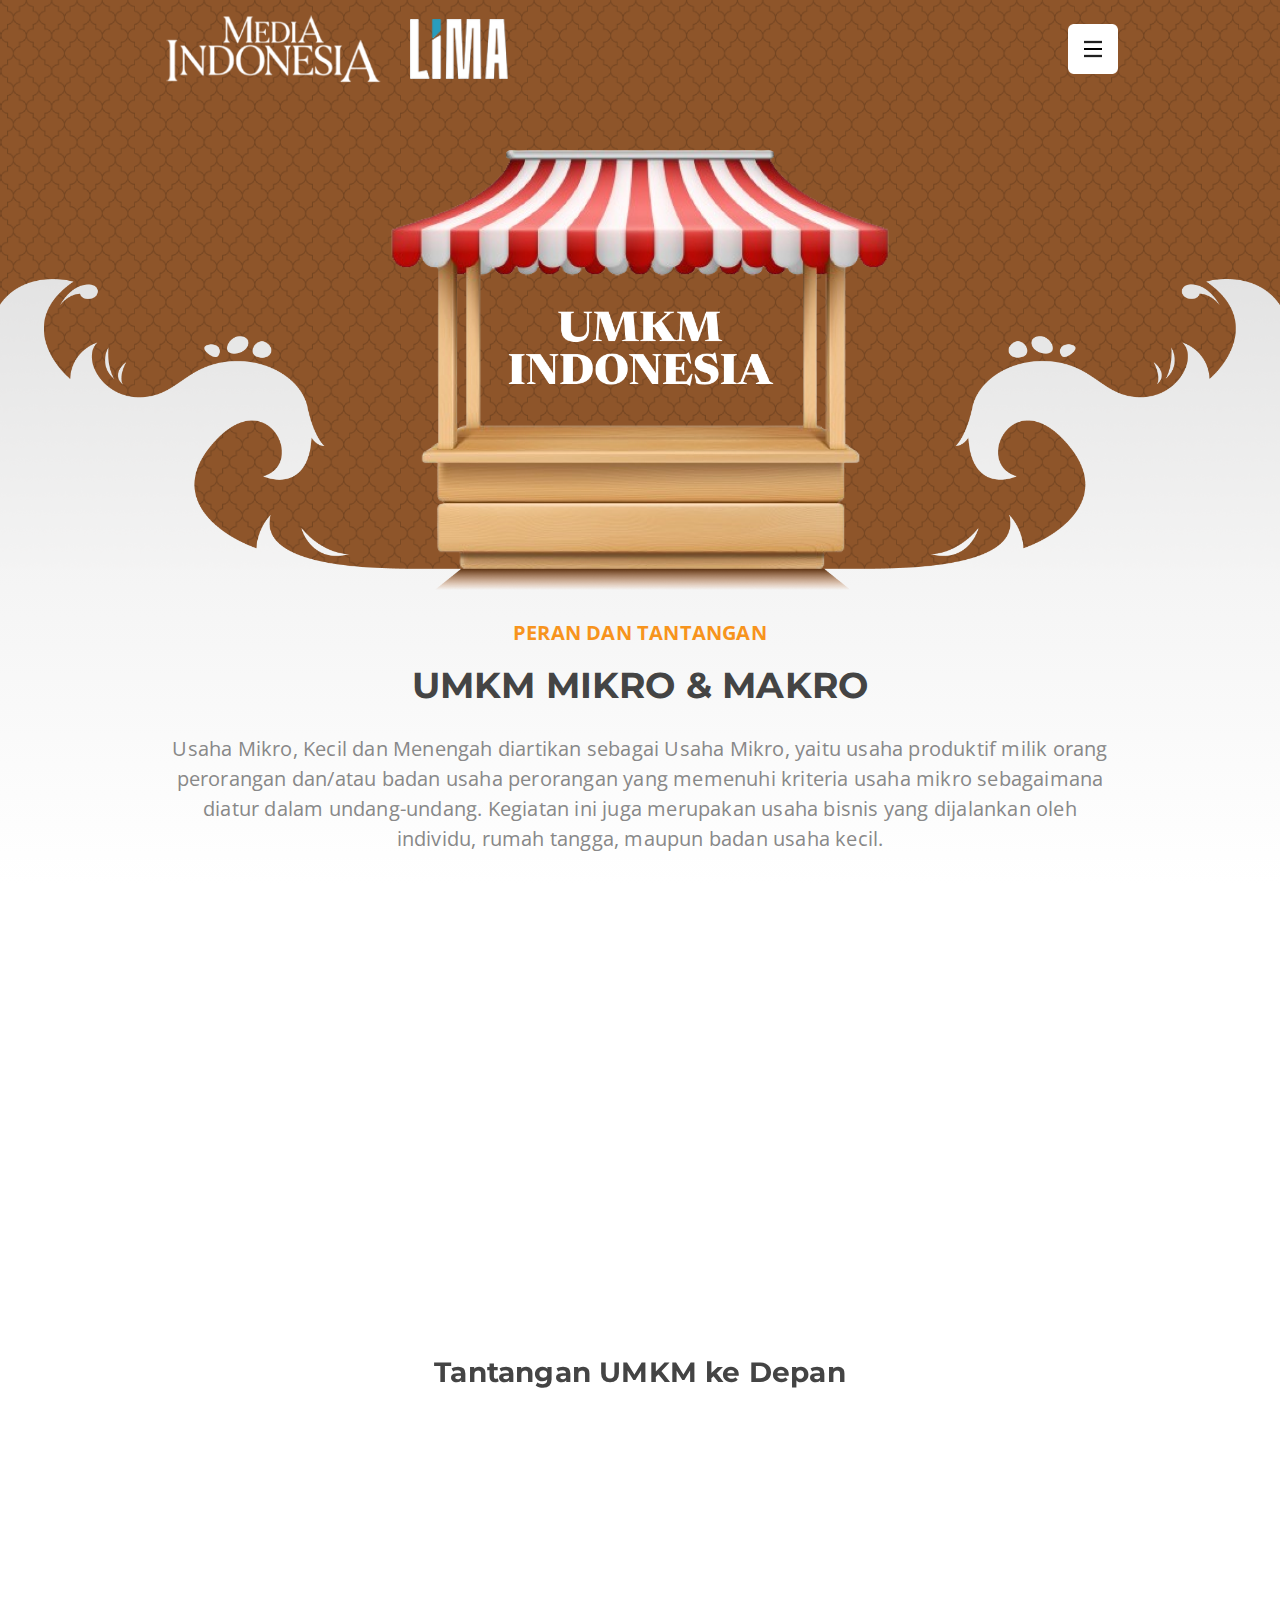
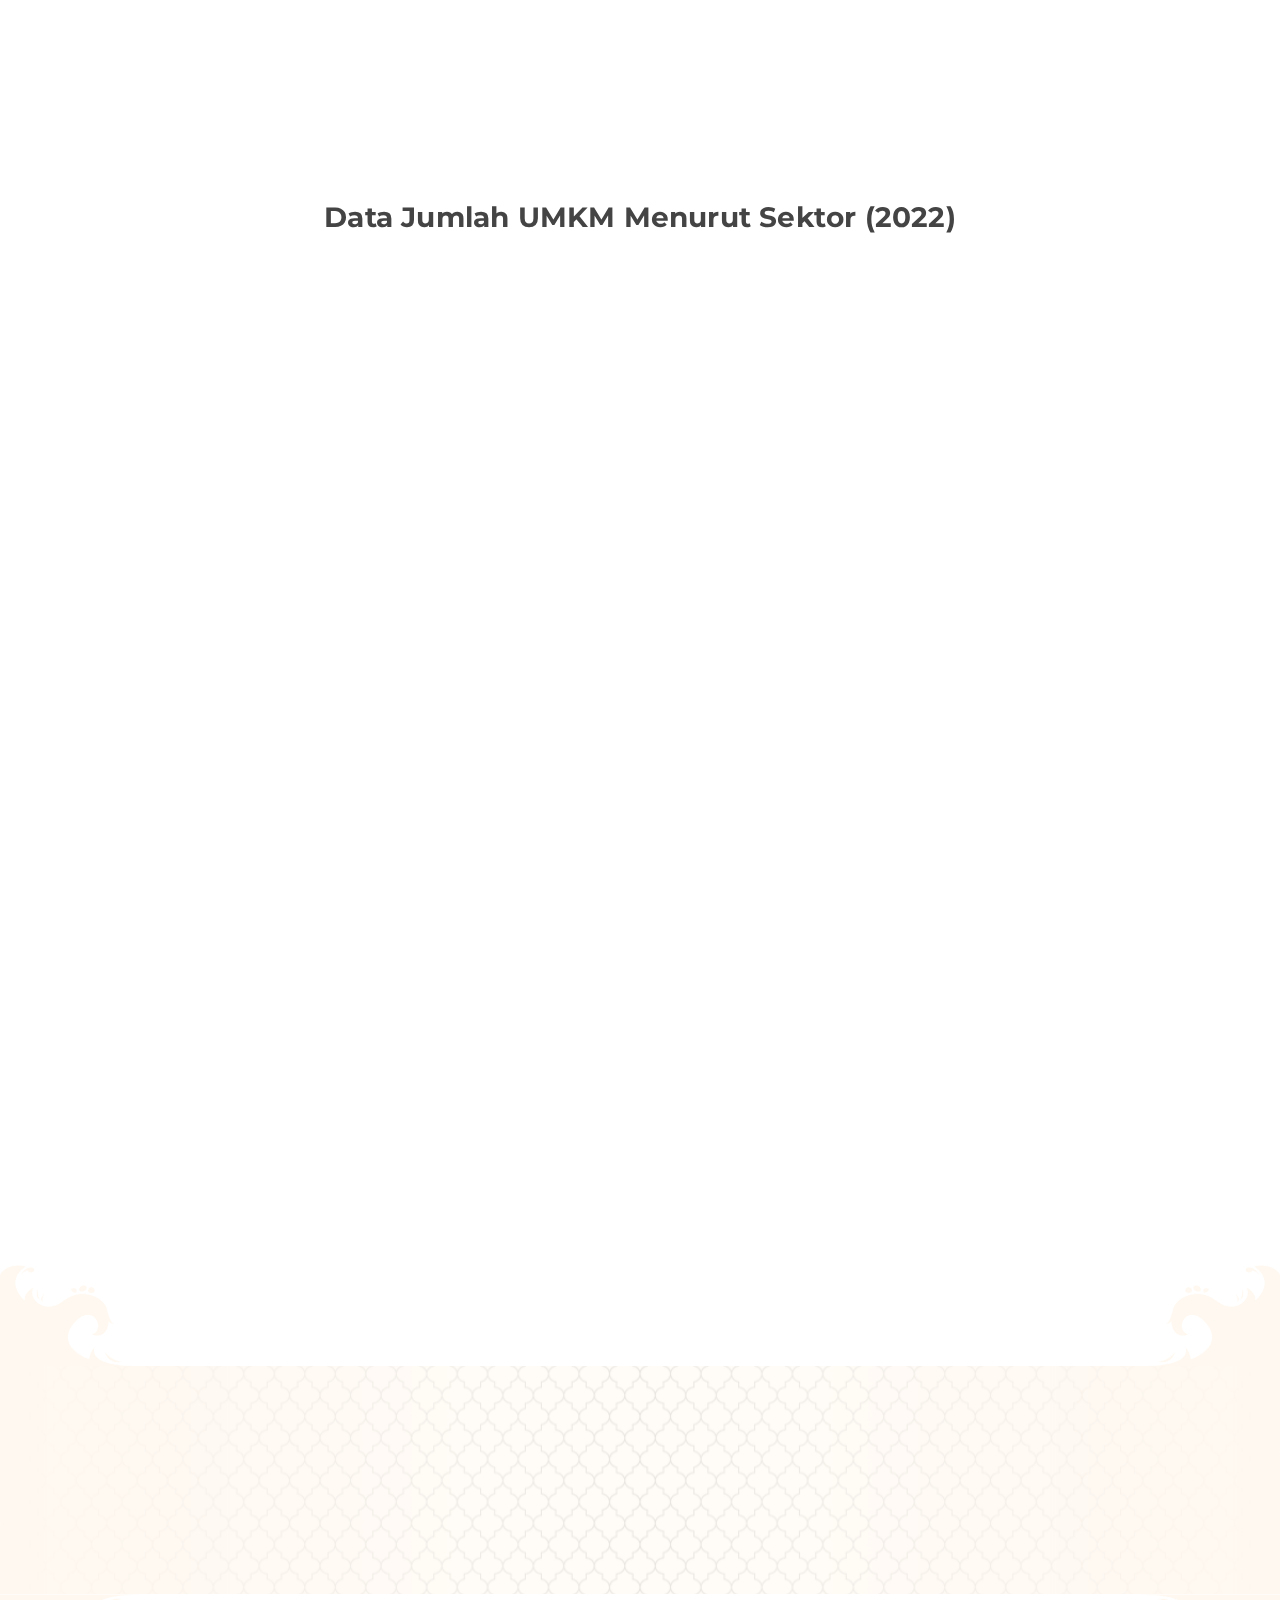
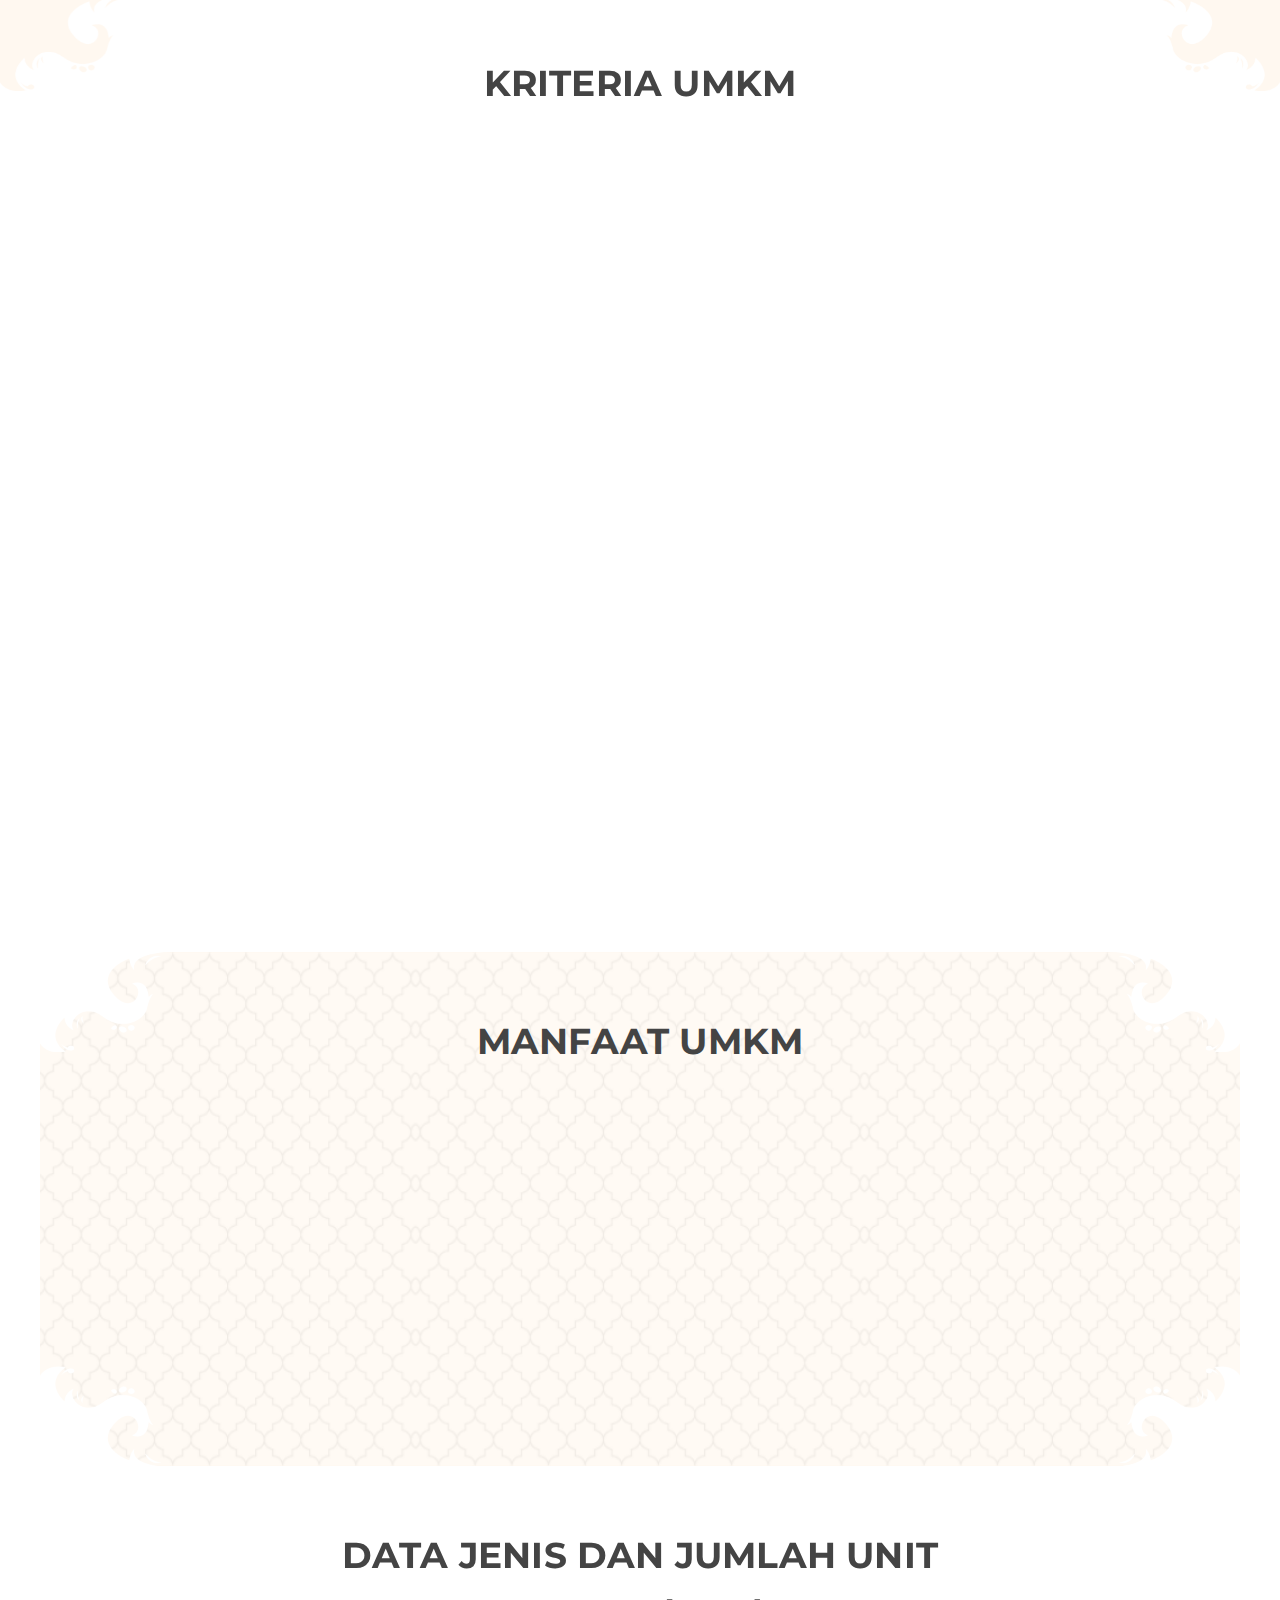
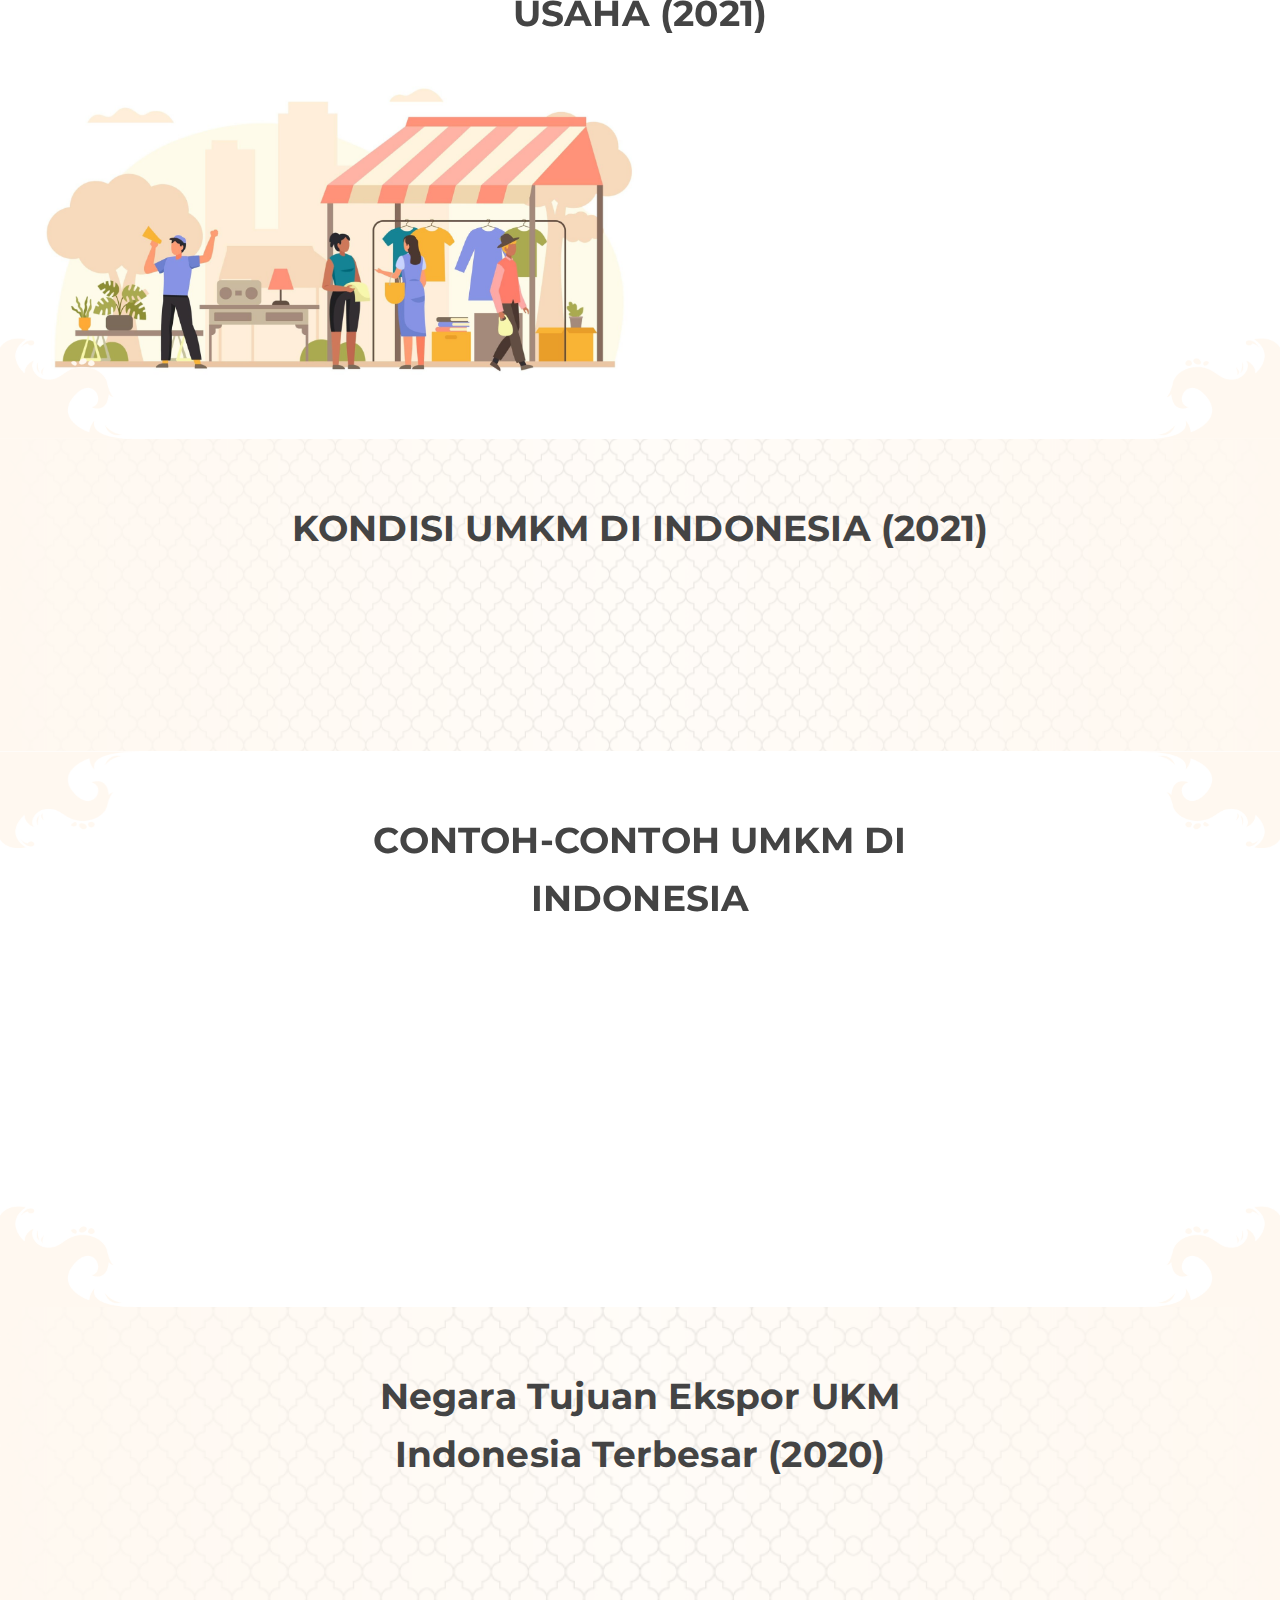
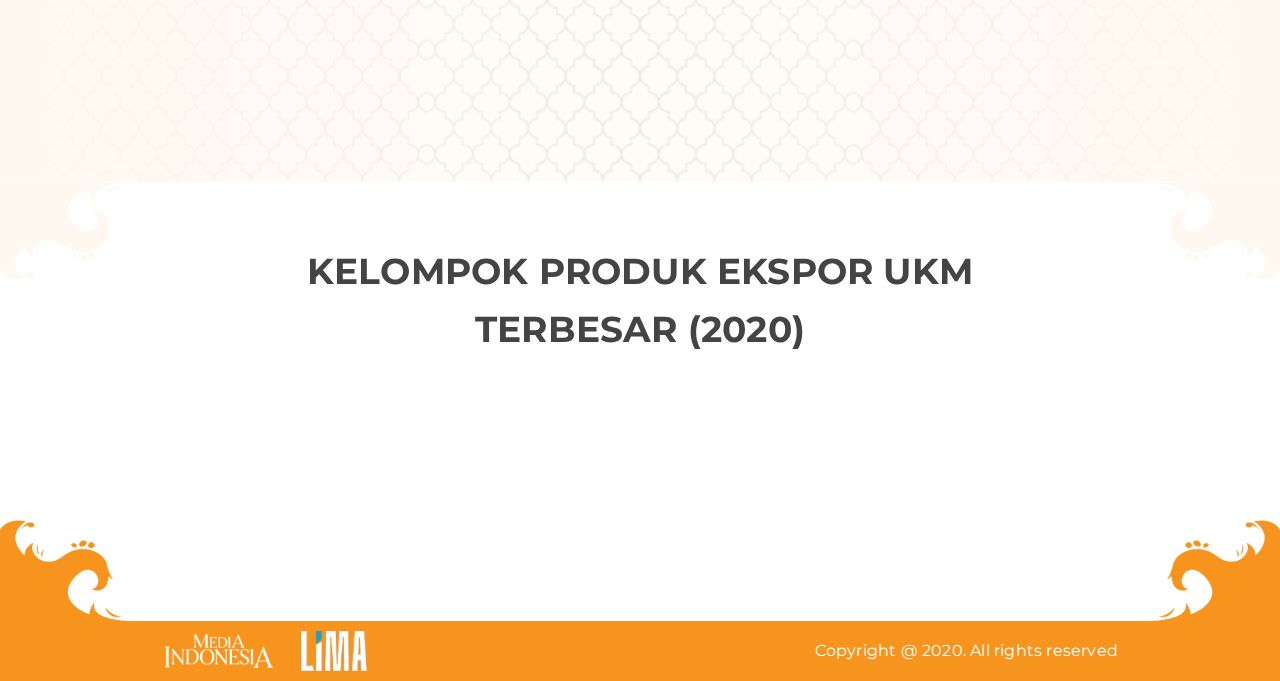
==== index.html @ 134a079f "updates" ====
<!DOCTYPE html>
<html lang="en">
<head>
	<meta http-equiv="Content-Type" content="text/html; charset=utf-8">
	<meta name="viewport" content="width=device-width, initial-scale=1.0">
	
	<!-- CSS dependencies -->	
	<link rel="stylesheet" type="text/css" href="assets/css/bootstrap.css" />
	<link rel="stylesheet" type="text/css" href="assets/css/font-awesome.min.css" />
	<link rel="stylesheet" type="text/css" href="assets/css/aos.css" />
	<link rel="stylesheet" type="text/css" href="assets/css/main.css"/>
	<link rel="stylesheet" type="text/css" href="assets/css/font-style.css" />
	<link rel="stylesheet" type="text/css" href="assets/css/custom.css"/>
	<title>Mediaindonesia.com</title>
</head>
<body>

    <!-- CSS dependencies -->
    <link rel="stylesheet" type="text/css" href="assets/css/bootstrap.css" />
    <link
      rel="stylesheet"
      type="text/css"
      href="assets/css/font-awesome.min.css"
    />
    <link rel="stylesheet" type="text/css" href="assets/css/main.css" />
    <link rel="stylesheet" type="text/css" href="assets/css/font-style.css" />
    <link rel="stylesheet" type="text/css" href="assets/css/custom.css" />
    <title>Mediaindonesia.com</title>
  </head>
  <body>
    <div
      class="pix_section pix_nav_menu pix_scroll_header normal pix-over-header pix-padding-v-10"
      data-scroll-bg="#444"
    >
      <div class="container">
        <div class="pix-content">
          <nav
            class="navbar navbar-default pix-no-margin-bottom pix-navbar-default"
          >
            <div class="navbar-header">
              <div class="navbar-brand">
                <a
                  class="logo-mi logo-img logo-img-a pix-adjust-height"
                  href="#"
                  ><img
                    src="assets/images/media_indonesia.png"
                    alt="logo header"
                    width="223"
                /></a>
                <a
                  class="logo-lima logo-img logo-img-a pix-adjust-height"
                  href="#"
                  ><img src="assets/images/lima.png" alt="logo lima" width="98"
                /></a>
              </div>
              <button
                type="button"
                class="navbar-toggle collapsed"
                data-toggle="collapse"
                data-target="#pix-navbar-collapse"
                aria-expanded="false"
              >
                <img src="assets/images/icon_menu.png" alt="icon" width="50" />
              </button>
            </div>
            <div class="menu" id="pix-navbar-collapse">
              <ul
                class="nav navbar-nav navbar-right media-middle pix-header-nav pix-adjust-height"
                id="pix-header-nav"
              >
                <li class="nav-item">
                  <a href="#umkm_mikro" class="nav-link"
                    >UMKM Mikro dan Makro</a
                  >
                </li>
                <li class="nav-item">
                  <a href="#umkm_hukum" class="nav-link">Payung Hukum UMKM</a>
                </li>
                <li class="nav-item">
                  <a href="#umkm_kriteria" class="nav-link">Kriteria UMKM</a>
                </li>
                <li class="nav-item">
                  <a href="#umkm_manfaat" class="nav-link">Manfaat UMKM</a>
                </li>
                <li class="nav-item">
                  <a href="#umkm_data" class="nav-link"
                    >Data Jenis dan Jumlah Unit Usaha</a
                  >
                </li>
                <li class="nav-item">
                  <a href="#umkm_kondisi" class="nav-link"
                    >Kondisi UMKM di Indonesia</a
                  >
                </li>
                <li class="nav-item">
                  <a href="#umkm_indonesia" class="nav-link"
                    >Contoh-contoh UMKM di Indonesia</a
                  >
                </li>
                <li class="nav-item">
                  <a href="#umkm_export" class="nav-link"
                    >Negara Tujuak Ekspor UKM</a
                  >
                </li>
                <li class="nav-item">
                  <a href="#umkm_produk" class="nav-link"
                    >Kelompok Produk Ekspor UKM</a
                  >
                </li>
              </ul>
            </div>
          </nav>
        </div>
      </div>
    </div>

    <div class="pix_section umkm-banner" data-pix-offset="50">
      <img
        src="assets/images/micom_umkm.png"
        alt="banner image"
        class="umkm-banner_img"
      />
    </div>

    <div
      class="pix_section linear-bg pix-padding-top-60 pix-padding-bottom-30"
      id="umkm_mikro"
    >
      <div class="container">
        <div class="row">
          <div class="col-12">
            <h5 class="text-center pix-bold pix-orange">PERAN DAN TANTANGAN</h5>
            <h2 class="secondary-font text-center pix-bold pix-black-gray-dark">
              UMKM MIKRO & MAKRO
            </h2>
            <p class="text-center pix-gray big-text-20 m-0">
              Usaha Mikro, Kecil dan Menengah diartikan sebagai Usaha Mikro,
              yaitu usaha produktif milik orang perorangan dan/atau badan usaha
              perorangan yang memenuhi kriteria usaha mikro sebagaimana diatur
              dalam undang-undang. Kegiatan ini juga merupakan usaha bisnis yang
              dijalankan oleh individu, rumah tangga, maupun badan usaha kecil.
            </p>
          </div>
        </div>
      </div>
    </div>

	<div class="pix_section pix-padding-top-30">
		<div class="container">
			<div class="row align-items-center">
				<div class="col-md-6">
					<div data-aos="fade-right" data-aos-offset="300" data-aos-easing="ease-in-sine">
						<h3 class="secondary-font pix-bold pix-black-gray-dark pix-margin-bottom-20">Peran UMKM bagi Pertumbuhan Perekonomian Indonesia</h3>
						<ul class="pix-gray">
							<li>
								<p class="big-text">Kontribusi UMKM terhadap PDB mencapai 60% atau sekitar Rp 8.573 triliun per tahun.</p>
							</li>
							<li>
								<p class="big-text">Kontribusi terhadap penyerapan tenaga kerja mencapai 97% dari total penyerapan tenaga kerja nasional atau sekitar 116 juta orang.</p>
							</li>
						</ul>
					</div>
				</div>
				<div class="col-md-6">
					<div class="umkm-data_table" data-aos="fade-left" data-aos-offset="500" data-aos-duration="500">
						<div class="umkm-dt_wrap">
							<div class="umkm-dt_header">
								<h6 class="pix-bold m-0 pix-white text-center">Data Pertumbuhan UMKM (2015-2019)</h6>
							</div>
							<table class="w-full table table-borderless table-striped text-center">
								<thead>
									<tr>
										<th>Tahun</th>
										<th>Jumlah</th>
									</tr>
								</thead>
								<tbody>
									<tr>
										<td>2015</td>
										<td>59.262.772</td>
									</tr>
									<tr>
										<td>2015</td>
										<td>59.262.772</td>
									</tr>
									<tr>
										<td>2015</td>
										<td>59.262.772</td>
									</tr>
									<tr>
										<td>2015</td>
										<td>59.262.772</td>
									</tr>
									<tr>
										<td>2015</td>
										<td>59.262.772</td>
									</tr>
								</tbody>
							</table>
						</div>
					</div>
				</div>
			</div>
		</div>
	</div>

	<div class="pix_section pix-padding-top-60">
		<div class="container">
			<div class="row">
				<div class="col-12">
					<h3 class="text-center secondary-font pix-bold pix-black-gray-dark pix-margin-bottom-20">Tantangan UMKM ke Depan</h3>
					<div class="umkm-content_about">
						<div class="umkm-box-bg" data-aos="fade-right" data-aos-duration="3000">
							<ul class="text-md-end">
								<li>Inovasi dan Teknologi</li>
								<li>Literasi Digital</li>
								<li>Produktivitas</li>
								<li>Legalitas & Perizinan</li>
								<li>Pembiayaan</li>
								<li>Branding & Pemasaran</li>
							</ul>
						</div>
						<div class="umkm-box-center" data-aos="fade-up" data-aos-easing="linear" data-aos-duration="1500">
							<img src="./assets/images/images-about.png" alt="images" />
						</div>
						<div class="umkm-box-bg" data-aos="fade-left" data-aos-duration="3000">
							<ul>
								<li>Sumber Daya Manusia</li>
								<li>Standarisasi dan Setifikasi</li>
								<li>Pemerataan Pembinaan</li>
								<li>Pelatihan</li>
								<li>Fasilitas</li>
								<li>Basis Data Tunggal</li>
							</ul>
						</div>
					</div>
				</div>
			</div>
		</div>
	</div>

	<div class="pix_section pix-padding umkm-section-data">
		<div class="container">
			<div class="row">
				<div class="col-12 m-0">
					<h3 class="text-center secondary-font pix-bold pix-black-gray-dark mb-0">Data Jumlah UMKM Menurut Sektor (2022)</h3>
				</div>
			</div>
			<div class="row">
				<div class="col-6 col-md-3">
					<div class="umkm-data_box" data-aos="flip-up" data-aos-easing="linear" data-aos-duration="1000">
						<h5>Makanan</h5>
						<div>
							<span><strong>KBLI 10</strong></span>
							<span>Jml. Unit: 1.592.318</span>
						</div>
					</div>
				</div>
				<div class="col-6 col-md-3">
					<div class="umkm-data_box" data-aos="flip-up" data-aos-easing="linear" data-aos-duration="1000">
						<h5>Minuman</h5>
						<div>
							<span><strong>KBLI 10</strong></span>
							<span>Jml. Unit: 1.592.318</span>
						</div>
					</div>
				</div>
				<div class="col-6 col-md-3">
					<div class="umkm-data_box" data-aos="flip-up" data-aos-easing="linear" data-aos-duration="1000">
						<h5>Pengolahan Tembakau</h5>
						<div>
							<span><strong>KBLI 10</strong></span>
							<span>Jml. Unit: 1.592.318</span>
						</div>
					</div>
				</div>
				<div class="col-6 col-md-3">
					<div class="umkm-data_box" data-aos="flip-up" data-aos-easing="linear" data-aos-duration="1000">
						<h5>Tekstil</h5>
						<div>
							<span><strong>KBLI 10</strong></span>
							<span>Jml. Unit: 1.592.318</span>
						</div>
					</div>
				</div>
			</div>
			<div class="row">
				<div class="col-6 col-md-3">
					<div class="umkm-data_box" data-aos="flip-up" data-aos-easing="linear" data-aos-duration="1000">
						<h5>Pakaian Jadi</h5>
						<div>
							<span><strong>KBLI 10</strong></span>
							<span>Jml. Unit: 1.592.318</span>
						</div>
					</div>
				</div>
				<div class="col-6 col-md-3">
					<div class="umkm-data_box" data-aos="flip-up" data-aos-easing="linear" data-aos-duration="1000">
						<h5>Kulit, Barang dari Kulit dan Alas Kaki</h5>
						<div>
							<span><strong>KBLI 10</strong></span>
							<span>Jml. Unit: 1.592.318</span>
						</div>
					</div>
				</div>
				<div class="col-6 col-md-3">
					<div class="umkm-data_box" data-aos="flip-up" data-aos-easing="linear" data-aos-duration="1000">
						<h5>Kayu, Barang dari Kayu dan Gabus, Barang Anyaman BarangAnyaman</h5>
						<div>
							<span><strong>KBLI 10</strong></span>
							<span>Jml. Unit: 1.592.318</span>
						</div>
					</div>
				</div>
				<div class="col-6 col-md-3">
					<div class="umkm-data_box" data-aos="flip-up" data-aos-easing="linear" data-aos-duration="1000">
						<h5>Kertas dan Barang dari Kertas</h5>
						<div>
							<span><strong>KBLI 10</strong></span>
							<span>Jml. Unit: 1.592.318</span>
						</div>
					</div>
				</div>
			</div>
			<div class="row">
				<div class="col-6 col-md-3">
					<div class="umkm-data_box" data-aos="flip-up" data-aos-easing="linear" data-aos-duration="1000">
						<h5>Percetakan dan Reproduksi Media Rekaman</h5>
						<div>
							<span><strong>KBLI 10</strong></span>
							<span>Jml. Unit: 1.592.318</span>
						</div>
					</div>
				</div>
				<div class="col-6 col-md-3">
					<div class="umkm-data_box" data-aos="flip-up" data-aos-easing="linear" data-aos-duration="1000">
						<h5>Bahan Kimia dan Barang dari Bahan Kimia</h5>
						<div>
							<span><strong>KBLI 10</strong></span>
							<span>Jml. Unit: 1.592.318</span>
						</div>
					</div>
				</div>
				<div class="col-6 col-md-3">
					<div class="umkm-data_box" data-aos="flip-up" data-aos-easing="linear" data-aos-duration="1000">
						<h5>Farmasi, Produk Obat Kimia dan Obat Tradisional</h5>
						<div>
							<span><strong>KBLI 10</strong></span>
							<span>Jml. Unit: 1.592.318</span>
						</div>
					</div>
				</div>
				<div class="col-6 col-md-3">
					<div class="umkm-data_box" data-aos="flip-up" data-aos-easing="linear" data-aos-duration="1000">
						<h5>Karet, Barang dari Karet dan Plastik</h5>
						<div>
							<span><strong>KBLI 10</strong></span>
							<span>Jml. Unit: 1.592.318</span>
						</div>
					</div>
				</div>
			</div>
			<div class="row">
				<div class="col-6 col-md-3">
					<div class="umkm-data_box" data-aos="flip-up" data-aos-easing="linear" data-aos-duration="1000">
						<h5>Barang Galian Bukan Logam</h5>
						<div>
							<span><strong>KBLI 10</strong></span>
							<span>Jml. Unit: 1.592.318</span>
						</div>
					</div>
				</div>
				<div class="col-6 col-md-3">
					<div class="umkm-data_box" data-aos="flip-up" data-aos-easing="linear" data-aos-duration="1000">
						<h5>Logam Dasar</h5>
						<div>
							<span><strong>KBLI 10</strong></span>
							<span>Jml. Unit: 1.592.318</span>
						</div>
					</div>
				</div>
				<div class="col-6 col-md-3">
					<div class="umkm-data_box" data-aos="flip-up" data-aos-easing="linear" data-aos-duration="1000">
						<h5>Barang Logam bukan Mesin dan Peralatannya</h5>
						<div>
							<span><strong>KBLI 10</strong></span>
							<span>Jml. Unit: 1.592.318</span>
						</div>
					</div>
				</div>
				<div class="col-6 col-md-3">
					<div class="umkm-data_box" data-aos="flip-up" data-aos-easing="linear" data-aos-duration="1000">
						<h5>Komputer, Barang Elektronik dan Optik</h5>
						<div>
							<span><strong>KBLI 10</strong></span>
							<span>Jml. Unit: 1.592.318</span>
						</div>
					</div>
				</div>
			</div>
			<div class="row">
				<div class="col-6 col-md-3">
					<div class="umkm-data_box" data-aos="flip-up" data-aos-easing="linear" data-aos-duration="1000">
						<h5>Peralatan Listrik</h5>
						<div>
							<span><strong>KBLI 10</strong></span>
							<span>Jml. Unit: 1.592.318</span>
						</div>
					</div>
				</div>
				<div class="col-6 col-md-3">
					<div class="umkm-data_box" data-aos="flip-up" data-aos-easing="linear" data-aos-duration="1000">
						<h5>Mesin dan Perlengkapan YTDL</h5>
						<div>
							<span><strong>KBLI 10</strong></span>
							<span>Jml. Unit: 1.592.318</span>
						</div>
					</div>
				</div>
				<div class="col-6 col-md-3">
					<div class="umkm-data_box" data-aos="flip-up" data-aos-easing="linear" data-aos-duration="1000">
						<h5>Kendaraan Bermotor, Trailer dan Semi Trailer</h5>
						<div>
							<span><strong>KBLI 10</strong></span>
							<span>Jml. Unit: 1.592.318</span>
						</div>
					</div>
				</div>
				<div class="col-6 col-md-3">
					<div class="umkm-data_box" data-aos="flip-up" data-aos-easing="linear" data-aos-duration="1000">
						<h5>Alat Angkut Lainnya</h5>
						<div>
							<span><strong>KBLI 10</strong></span>
							<span>Jml. Unit: 1.592.318</span>
						</div>
					</div>
				</div>
			</div>
			<div class="row">
				<div class="col-6 col-md-3">
					<div class="umkm-data_box" data-aos="flip-up" data-aos-easing="linear" data-aos-duration="1000">
						<h5>Furnitur</h5>
						<div>
							<span><strong>KBLI 10</strong></span>
							<span>Jml. Unit: 1.592.318</span>
						</div>
					</div>
				</div>
				<div class="col-6 col-md-3">
					<div class="umkm-data_box" data-aos="flip-up" data-aos-easing="linear" data-aos-duration="1000">
						<h5>Pengolahan Lainnya</h5>
						<div>
							<span><strong>KBLI 10</strong></span>
							<span>Jml. Unit: 1.592.318</span>
						</div>
					</div>
				</div>
				<div class="col-6 col-md-3">
					<div class="umkm-data_box" data-aos="flip-up" data-aos-easing="linear" data-aos-duration="1000">
						<h5>Jasa Reparasi dan Pemasangan Mesin dan Peralatan</h5>
						<div>
							<span><strong>KBLI 10</strong></span>
							<span>Jml. Unit: 1.592.318</span>
						</div>
					</div>
				</div>
				<div class="col-6 col-md-3">
					&nbsp;
				</div>
			</div>
		</div>
	</div>

	<div class="pix_section pix-padding umkm-bg-net" id="umkm_hukum" style="background-image: url('./assets/images/bg-net1.png');">
		<div class="pix-vector pix-vcream top_left"></div>
		<div class="pix-vector pix-vcream top_right"></div>
		<div class="container">
			<div class="row align-items-center">
				<div class="col-md-9 col-12">
					<div data-aos="fade-right" data-aos-offset="300" data-aos-easing="ease-in-sine">
						<h2 class="secondary-font pix-bold pix-black-gray-dark mx-0">PAYUNG HUKUM UMKM</h2>
						<p class="pix-gray big-text-20 m-0">Undang-undang No 20/2008 tentang UMKM</p>
					</div>
				</div>
				<div class="col-md-3 col-12">
					<div data-aos="fade-left" data-aos-easing="linear" data-aos-duration="1000">
						<a href="#" class="orange-bg2 btn pix-white pix-bold d-block text-center mt-4 mt-md-0">Lihat Undang-Undang</a>
					</div>
				</div>
			</div>
		</div>
		<div class="pix-vector pix-vcream bottom_left"></div>
		<div class="pix-vector pix-vcream bottom_right"></div>
	</div>

	<div class="pix_section pix-padding umkm-section-kriteria" id="umkm_kriteria">
		<div class="container">
			<div class="row">
				<div class="col-12">
					<h2 class="secondary-font pix-bold pix-black-gray-dark text-center">KRITERIA UMKM</h2>
					<div class="umkm-kriteria_item" data-aos="zoom-in" data-aos-duration="2000">
						<div class="kriteria_img">
							<img src="./assets/images/criteria-1.png" alt="images">
						</div>
						<h4 class="pix-bold pix-black-gray-dark pix-margin-bottom-10">Usaha Mikro</h4>
						<p class="pix-gray">Sebuah usaha memiliki keuntungan dari sebesar Rp300.000.000 dan memiliki aset atau kekayaan bersih minimal sebanyak Rp50.000.000.</p>
						<p class="pix-gray">Kriterianya adalah usaha yang dimiliki oleh suatu lembaga atau badan usaha, atau perseorangan.</p>
					</div>
					<div class="umkm-kriteria_item" data-aos="zoom-in" data-aos-easing="linear" data-aos-duration="1500">
						<div class="kriteria_img">
							<img src="./assets/images/criteria-2.png" alt="images">
						</div>
						<h4 class="pix-bold pix-black-gray-dark pix-margin-bottom-10">Usaha Kecil</h4>
						<p class="pix-gray">Usaha yang memiliki pendapatan atau keuntungan berkisar dari Rp300.000.000 sampai dengan Rp2.500.000.000.</p>
					</div>
					<div class="umkm-kriteria_item" data-aos="zoom-in" data-aos-easing="linear" data-aos-duration="1000">
						<div class="kriteria_img">
							<img src="./assets/images/criteria-3.png" alt="images">
						</div>
						<h4 class="pix-bold pix-black-gray-dark pix-margin-bottom-10">Usaha Menengah</h4>
						<p class="pix-gray">Usaha ini memiliki keuntungan sebesar Rp2.500.000.000 sampai dengan Rp50.000.000.000 dalam satu tahun.</p>
						<p class="pix-gray">Keuntungan bersih yang dimiliki oleh usaha menengah adalah sebesar Rp500.000.000 dalam satu tahun.</p>
					</div>
				</div>
			</div>
		</div>
	</div>

	<div class="pix_section" id="umkm_manfaat">
		<div class="umkm-manfaat">
			<div class="pix-vector pix-vwhite top_left"></div>
			<div class="pix-vector pix-vwhite top_right"></div>
			<div class="row">
				<div class="col-12">
					<h2 class="secondary-font pix-bold pix-black-gray-dark text-center">MANFAAT UMKM</h2>
					<div data-aos="fade-up" data-aos-duration="1000">
						<img src="./assets/images/images-benefit.png" alt="images" class="img-manfaat">
						<ul class="list-manfaat list-unstyled m-0">
							<li>
								<h6>Mendorong Pemerataan Ekonomi</h6>
							</li>
							<li>
								<h6>Membuka Lapangan Kerja</h6>
							</li>
							<li>
								<h6>Penopang Ekonomi Dalam Situasi Krisis</h6>
							</li>
							<li>
								<h6>Meningkatkan Devisa Negara</h6>
							</li>
							<li>
								<h6>Memenuhi Kebutuhan Masyarakat</h6>
							</li>
						</ul>
					</div>
				</div>
			</div>
			<div class="pix-vector pix-vwhite bottom_left"></div>
			<div class="pix-vector pix-vwhite bottom_right"></div>
		</div>
	</div>

	<div class="pix_section pix-padding umkm-business" id="umkm_data">
		<div class="container">
			<div class="row">
				<div class="col-12">
					<h2 class="secondary-font pix-bold pix-black-gray-dark text-center">DATA JENIS DAN JUMLAH UNIT USAHA (2021)</h2>
				</div>
			</div>
			<div class="row align-items-center">
				<div class="col-md-4">
					<img src="./assets/images/images-business.png" alt="images" class="img-business">
				</div>
				<div class="col-md-4">
					<div class="business-unit" data-aos="zoom-in-right" data-aos-duration="1500">
						<h6>Usaha Mikro</h6>
						<ul>
							<li>Omzet kurang dari Rp2 M</li>
							<li>Jumlah: 63.955.369 unit (99,62%)</li>
						</ul>
					</div>
					<div class="business-unit" data-aos="zoom-in-right" data-aos-duration="2000">
						<h6>Usaha menengah</h6>
						<ul>
							<li>Omzet kurang dari Rp2 M</li>
							<li>Jumlah: 63.955.369 unit (99,62%)</li>
						</ul>
					</div>
				</div>
				<div class="col-md-4">
					<div class="business-unit" data-aos="zoom-in-left" data-aos-duration="1500">
						<h6>Usaha Kecil</h6>
						<ul>
							<li>Omzet kurang dari Rp2 M</li>
							<li>Jumlah: 63.955.369 unit (99,62%)</li>
						</ul>
					</div>
					<div class="business-unit" data-aos="zoom-in-left" data-aos-duration="2000">
						<h6>Usaha Besar</h6>
						<ul>
							<li>Omzet kurang dari Rp2 M</li>
							<li>Jumlah: 63.955.369 unit (99,62%)</li>
						</ul>
					</div>
				</div>
			</div>
		</div>
	</div>

	<div class="pix_section pix-padding umkm-bg-net" id="umkm_kondisi" style="background-image: url('./assets/images/bg-net3.png');">
		<div class="pix-vector pix-vcream top_left"></div>
		<div class="pix-vector pix-vcream top_right"></div>
		<div class="container">
			<div class="row">
				<div class="col-12">
					<h2 class="secondary-font pix-bold pix-black-gray-dark text-center">KONDISI UMKM DI INDONESIA (2021)</h2>
				</div>
			</div>
			<div class="umkm-percentage">
				<div class="row">
					<div class="col-md-3 col-6">
						<div class="item-percentage" data-aos="fade-up" data-aos-duration="800">
							<p>Penyerapan Tenaga Kerja</p>
							<h3>97%</h3>
						</div>
					</div>
					<div class="col-md-3 col-6">
						<div class="item-percentage" data-aos="fade-down" data-aos-duration="1000">
							<p>Kontribusi PDB</p>
							<h3>57%</h3>
						</div>
					</div>
					<div class="col-md-3 col-6">
						<div class="item-percentage" data-aos="fade-up" data-aos-duration="1500">
							<p>Tingkat Digitalisasi UMKM</p>
							<h3>25%</h3>
						</div>
					</div>
					<div class="col-md-3 col-6">
						<div class="item-percentage" data-aos="fade-down" data-aos-duration="2000">
							<p>Kontribusi Ekspor</p>
							<h3>15%</h3>
						</div>
					</div>
				</div>
			</div>
		</div>
		<div class="pix-vector pix-vcream bottom_left"></div>
		<div class="pix-vector pix-vcream bottom_right"></div>
	</div>

	<div class="pix_section pix-padding" id="umkm_indonesia">
		<div class="container">
			<div class="row">
				<div class="col-12">
					<h2 class="secondary-font pix-bold pix-black-gray-dark text-center">CONTOH-CONTOH UMKM DI INDONESIA</h2>
					<div class="umkm-type">
						<div class="type-item" data-aos="zoom-in">
							<div class="type_img">
								<img src="./assets/images/umkm-kuliner.png" alt="image">
							</div>
							<h5>Kuliner</h5>
						</div>
						<div class="type-item" data-aos="zoom-in">
							<div class="type_img">
								<img src="./assets/images/umkm-furniture.png" alt="image">
							</div>
							<h5>Furnitur</h5>
						</div>
						<div class="type-item" data-aos="zoom-in">
							<div class="type_img">
								<img src="./assets/images/umkm-fashion.png" alt="image">
							</div>
							<h5>Fesyen</h5>
						</div>
						<div class="type-item" data-aos="zoom-in">
							<div class="type_img">
								<img src="./assets/images/umkm-kecantikan.png" alt="image">
							</div>
							<h5>Kecantikan</h5>
						</div>
						<div class="type-item" data-aos="zoom-in">
							<div class="type_img">
								<img src="./assets/images/umkm-otomotif.png" alt="image">
							</div>
							<h5>Otomotif</h5>
						</div>
						<div class="type-item" data-aos="zoom-in">
							<div class="type_img">
								<img src="./assets/images/umkm-agribisnis.png" alt="image">
							</div>
							<h5>Agribisnis</h5>
						</div>
					</div>
				</div>
			</div>
		</div>
	</div>

	<div class="pix_section pix-padding umkm-bg-net" id="umkm_export" style="background-image: url('./assets/images/bg-net.png');">
		<div class="pix-vector pix-vcream top_left"></div>
		<div class="pix-vector pix-vcream top_right"></div>
		<div class="container">
			<div class="row">
				<div class="col-12">
					<h2 class="secondary-font pix-bold pix-black-gray-dark text-center">Negara Tujuan Ekspor UKM Indonesia Terbesar (2020)</h2>
					<div class="umkm-list5 umkm-export pix-margin-top-40">
						<div class="item-list" data-aos="fade-up" data-aos-duration="700">
							<img src="./assets/images/negara-amerika.png" alt="country image">
							<h5>Amerika Serikat</h5>
						</div>
						<div class="item-list" data-aos="fade-down" data-aos-duration="800" data-aos-easing="linear">
							<img src="./assets/images/negara-tiongkok.png" alt="country image">
							<h5>Tiongkok</h5>
						</div>
						<div class="item-list" data-aos="fade-up" data-aos-duration="1100" data-aos-easing="linear">
							<img src="./assets/images/negara-jepang.png" alt="country image">
							<h5>Jepang</h5>
						</div>
						<div class="item-list" data-aos="fade-down" data-aos-duration="1400" data-aos-easing="linear">
							<img src="./assets/images/negara-malaysia.png" alt="country image">
							<h5>Malaysia</h5>
						</div>
						<div class="item-list" data-aos="fade-up" data-aos-duration="1600" data-aos-easing="linear">
							<img src="./assets/images/negara-india.png" alt="country image">
							<h5>India</h5>
						</div>
					</div>
				</div>
			</div>
		</div>
		<div class="pix-vector pix-vcream bottom_left"></div>
		<div class="pix-vector pix-vcream bottom_right"></div>
	</div>
	
	<div class="pix_section pix-padding" id="umkm_produk">
		<div class="container">
			<div class="row">
				<div class="col-12">
					<h2 class="secondary-font pix-bold pix-black-gray-dark text-center">KELOMPOK PRODUK EKSPOR UKM TERBESAR (2020)</h2>
					<div class="umkm-list5 umkm-export_type">
						<div class="item-list" data-aos="zoom-in" data-aos-duration="700">
							<img src="./assets/images/export-1.png" alt="image">
							<div>
								<h5>Kayu & Produk Kayu</h5>
								<span>US$658,8 juta</span>
							</div>
						</div>
						<div class="item-list" data-aos="zoom-in" data-aos-duration="800">
							<img src="./assets/images/export-2.png" alt="image">
							<div>
								<h5>Tekstil dan Produk Tekstil</h5>
								<span>US$658,8 juta</span>
							</div>
						</div>
						<div class="item-list" data-aos="zoom-in" data-aos-duration="1100">
							<img src="./assets/images/export-3.png" alt="image">
							<div>
								<h5>Furnitur</h5>
								<span>US$658,8 juta</span>
							</div>
						</div>
						<div class="item-list" data-aos="zoom-in" data-aos-duration="1400">
							<img src="./assets/images/export-4.png" alt="image">
							<div>
								<h5>Produk Kimia</h5>
								<span>US$658,8 juta</span>
							</div>
						</div>
						<div class="item-list" data-aos="zoom-in" data-aos-duration="1600">
							<img src="./assets/images/export-5.png" alt="image">
							<div>
								<h5>Ikan dan Ikan Olahan</h5>
								<span>US$658,8 juta</span>
							</div>
						</div>
					</div>
				</div>
			</div>
		</div>
	</div>
	
	<div class="pix_section pix-padding-v-10 umkm-footer">
		<div class="container">
			<div class="row align-items-center">
				<div class="col-md-6">
					<div class="umkm-footer_logo">
						<a class="logo-mi" href="#"><img src="assets/images/media_indonesia.png" alt="logo umkm" height="40" /></a>
						<a class="logo-lima" href="#"><img src="assets/images/lima.png" alt="logo lima" height="40" /></a>
					</div>
				</div>
				<div class="col-md-6">
					<span class="umkm-copyright">Copyright @ 2020. All rights reserved</span>
				</div>
			</div>
		</div>
	</div>
	

	<!-- Javascript -->
	<script src="assets/js/jquery-1.11.2.js"></script>
	<script src="assets/js/jquery-ui.js"></script>
	<script src="assets/js/bootstrap.js"></script>
	<script src="assets/js/velocity.min.js"></script>
	<script src="assets/js/velocity.ui.min.js"></script>
	<script src="assets/js/scroll.js" type="text/javascript"></script>
	<script src="assets/js/aos.js" type="text/javascript"></script>
  <script src="assets/js/lottie-player.js"></script>
	<script src="assets/js/custom.js"></script>
	<script>
		AOS.init();
	</script>
</body>
</html>
---- assets/css/main.css ----
/*
*   PixFort
*   MegaPack
*   18/07/2017
*   Firas ODEH
*/

@import url(https://fonts.googleapis.com/css?family=Open+Sans:400,700);
@import url(https://fonts.googleapis.com/css?family=Montserrat:400,700);

/* Base */

    body { font-family: 'Open Sans',sans-serif !important;letter-spacing: .2px;
        /* Support for all WebKit browsers. */
        -webkit-font-smoothing: antialiased;
        /* Support for Safari and Chrome. */
        text-rendering: optimizeLegibility;

        /* Support for Firefox. */
        -moz-osx-font-smoothing: grayscale;

        /* Support for IE. */
        font-feature-settings: 'liga';
        -webkit-text-size-adjust: 100%;
    }

    .secondary-font { font-family: 'Montserrat', sans-serif; }
    a:hover, a:focus { text-decoration: none; }

    /* Typography */
    h1 { font-size: 48px;line-height: 77px; }
    h2 { font-size: 36px;line-height: 58px; }
    h3 { font-size: 28px;line-height: 1.5em; }
    h4 { font-size: 24px;line-height: 1.5em; }
    h5 { font-size: 20px;line-height: 1.5em; }
    h6 { font-size: 16px;line-height: 1.5em; }
    p { font-size: 14px;line-height: 1.5em; }

    @media only screen and (max-width: 767px) {
        h1 { font-size: 35px;line-height: 1.5em; }
        h2 { font-size: 30px;line-height: 1.5em; }
        h3 { font-size: 26px;line-height: 1.5em; }
    }

    .pix-inline-block { display: inline-block; }
    .pix-full-width { width: 100%; }
    .big-text-60 { font-size: 60px;line-height: 86px; }
    .big-text-24 { font-size: 24px;line-height: 1.5em; }
    .big-text-20 { font-size: 20px;line-height: 1.5em; }
    .big-text { font-size: 16px;line-height: 1.5em; }
    .small-text { font-size: 14px; }

    .pix-sm-lineheight { line-height: 58px; }
    .pix-xm-lineheight { line-height: 56px; }
    .pix-lineheight-24 { line-height: 24px; }
    .pix-lineheight-32 { line-height: 32px; }
    .pix-lineheight-36 { line-height: 36px !important; }


    .small-icon-25 { font-size: 25px;line-height: 25px }
    .small-icon-30 { font-size: 32px;line-height: 32px }
    .small-icon-36 { font-size: 36px;line-height: 36px }
    .small-icon-40 { font-size: 40px;line-height: 40px }
    .big-icon-50 { font-size: 50px;line-height: 50px; }
    .big-icon-55 { font-size: 55px; }
    .big-icon-65 { font-size: 65px;line-height: 65px; }
    .big-icon-60 { font-size: 60px;line-height: 60px; }
    .big-icon { font-size: 70px; }
    .big-icon-80 { font-size: 80px;line-height: 80px; }
    .big-icon-90 { font-size: 90px;line-height: 90px; }
    .big-icon-100 { font-size: 100px;line-height: 100px; }
    .big-icon-120 { font-size: 120px;line-height: 120px; }
    .big-icon-140 { font-size: 140px;line-height: 140px; }

    .pix-bold { font-weight: 700; }

    .pix-icon-big { font-size: 40px; }

    .big-line-height { line-height: 50px; }

    .pix-max-width-120 { max-width: 120px; }
    .pix-max-width-220 { max-width: 120px; }
    .pix-xxs-width-text { max-width: 270px;display: inline-block; }
    .pix-xs-width-text { max-width: 520px;display: inline-block; }
    .pix-small2-width-text { max-width: 580px;display: inline-block; }
    .pix-small-width-text { max-width: 700px;display: inline-block; }
    .pix-md-width-text { max-width: 750px;display: inline-block; }

    .pix-fixed-width { max-width: 100%;width: 700px; }
    .pix-fixed-width-580 { max-width: 100%;width: 580px; }
    .pix-fixed-width-480 { max-width: 100%;width: 480px; }
    .pix-fixed-width-380 { max-width: 100%;width: 380px; }

    /*  Colors  */
    .gray-light-black { background: #333; }
    .gray-dark-bg { background: #444; }
    .gray-bg { background: #f4f4f4; }
    .gray-2-bg { background: #eee; }
    .gray-3-bg { background: #ddd; }
    .white-bg { background: #fff;  }
    .orange-bg { background: #F6941E; }
    .orange-bg2 { background: #F7941D; }
    .blue-bg { background: #59a3fc; }
    .purple-bg { background: #9000F0; }
    .green-blue-bg { background: #00a78e; }
    .green-yellow-bg { background: #d0e100; }
    .green-gray { background: #556d6a; }
    .brown-bg { background: #84754e; }
    .green-bg { background: #82b541; }
    .blue-neon-bg { background: #009cde }
    .blue-neon-2-bg { background: #aae6ff }
    .green-neon-bg { background: #74FF00 }
    .red-bg { background: #ea4335; }
    .rose-bg { background: #ff0f50; }
    .yellow-bg { background: #fdbd10; }
    .dark-green-bg { background: #237f52; }
    .navy-blue-bg { background: #363f48; }
    .navy-blue-2-bg { background: #818e9b; }
    .light-green-bg { background: #00c853; }
    .light-blue-bg { background: #f2f6fa; }
    .dark-yellow-bg { background: #FBB034; }

    .pix-black { color: #000; }
    .pix-dark-black { color: #222; }
    .pix-light-black { color: #333; }
    .pix-black-gray-dark { color: #444; }
    .pix-black-gray { color: #666; }
    .pix-black-gray-light { color: #888; }

    .pix-white { color: #fff; }
    .pix-light-white { color: #ddd; }
    .pix-slight-white { color: #bbb; }
    .pix-gray { color: #888888; }
    .pix-light-gray { color: #aaa; }
    .pix-orange { color: #F7941D; }
    .pix-blue { color: #59a3fc; }
    .pix-purple { color: #9000F0; }
    .pix-green-blue { color: #00a78e; }
    .pix-green-blue-2 { color: #71dece; }
    .pix-green-yellow { color: #d0e100; }
    .pix-green-yellow-2 { color: #939e04; }
    .pix-green-gray { color: #556d6a; }
    .pix-green-gray-2 { color: #96B3B0; }
    .pix-brown { color: #84754e; }
    .pix-brown-2 { color: #cbbc94; }
    .pix-green-neon { color: #74FF00 }
    .pix-green { color: #82b541; }
    .pix-green-2 { color: #bee38e; }
    .pix-green-light { color: #00c853; }
    .pix-green-light-2 { color: #9DFAC3; }
    .pix-blue-neon { color: #009cde; }
    .pix-blue-neon-2 { color: #aae6ff; }
    .pix-blue-light { color: #f2f6fa; }
    .pix-blue-light-2 { color: #889DB2; }
    .pix-red { color: #ea4335; }
    .pix-rose { color: #ff0f50; }
    .pix-yellow { color: #fdbd10; }
    .pix-yellow-2 { color: #b3870d; }
    .pix-yellow-dark { color: #FBB034; }
    .pix-yellow-dark-2 { color: #F9E1BB; }
    .pix-dark-green { color: #237f52; }
    .pix-dark-green-2 { color: #57cd93; }
    .pix-navy-blue { color: #363F48; }
    .pix-navy-blue-2 { color: #818e9b; }

    .pix-facebook-color { color: #3b5998; }
    .pix-google-plus-color { color: #dd4b39; }
    .pix-twitter-color { color: #1da1f2; }


    .pix-border-gray { border-color: #bbb; }
    .pix-border-green-neon { border-color: #74FF00 }

    .pix-black-transparent-15 { background: rgba(0,0,0,0.15); }
    .pix-black-transparent-20 { background: rgba(0,0,0,0.2); }
    .pix-black-transparent-30 { background: rgba(0,0,0,0.3); }
    .pix-black-transparent-40 { background: rgba(0,0,0,0.4); }
    .pix-black-transparent-50 { background: rgba(0,0,0,0.5); }

    /* line Buttons Color */
    .pix-white-line, .pix-white-line:hover, .pix-white-line:focus { border-color: #fff;color: #fff; }
    .pix-purple-line, .pix-purple-line:hover { border-color: #9000F0;color: #9000F0; }
    .pix-orange-line, .pix-orange-line:hover { border-color: #f7941d;color: #f7941d; }
    .pix-yellow-line, .pix-yellow-line:hover { border-color: #FDBD10;color: #FDBD10; }
    .pix-green-line, .pix-green-line:hover { border-color: #82B541;color: #82B541; }

    /* Padding */
    .pix-padding { padding: 60px 0; }
    .pix-padding-20 { padding: 20px; }
    .pix-padding-v-5 { padding-top: 5px;padding-bottom: 5px; }
    .pix-padding-v-10 { padding-top: 10px;padding-bottom: 10px; }
    .pix-padding-v-20 { padding-top: 20px;padding-bottom: 20px; }
    .pix-padding-v-30 { padding-top: 30px;padding-bottom: 30px; }
    .pix-padding-v-40 { padding-top: 40px;padding-bottom: 40px; }
    .pix-padding-v-50 { padding-top: 50px;padding-bottom: 50px; }
    .pix-padding-v-65 { padding-top: 65px;padding-bottom: 65px; }
    .pix-padding-v-75 { padding-top: 75px;padding-bottom: 75px; }
    .pix-padding-v-85 { padding-top: 85px;padding-bottom: 85px; }
    .pix-padding-v-100 { padding-top: 100px;padding-bottom: 100px; }
    .pix-padding-v-130 { padding-top: 130px;padding-bottom: 130px; }
    .pix-padding-v-150 { padding-top: 150px;padding-bottom: 150px; }
    .pix-padding-h-5 { padding-left: 5px;padding-right: 5px; }
    .pix-padding-h-10 { padding-left: 10px;padding-right: 10px; }
    .pix-padding-h-20 { padding-left: 20px;padding-right: 20px; }
    .pix-padding-h-30 { padding-left: 30px;padding-right: 30px; }
    .pix-padding-h-90 { padding-left: 90px;padding-right: 90px; }
    .pix-padding-top-10 { padding-top: 10px; }
    .pix-padding-top-15 { padding-top: 15px; }
    .pix-padding-top-20 { padding-top: 20px; }
    .pix-padding-top-30 { padding-top: 30px; }
    .pix-padding-top-40 { padding-top: 40px; }
    .pix-padding-top-50 { padding-top: 50px; }
    .pix-padding-top-60 { padding-top: 60px; }
    .pix-padding-top-80 { padding-top: 80px; }
    .pix-padding-top-100 { padding-top: 100px; }
    .pix-padding-top-120 { padding-top: 120px; }
    .pix-padding-bottom-15 { padding-bottom: 15px; }
    .pix-padding-bottom-20 { padding-bottom: 20px; }
    .pix-padding-bottom-30 { padding-bottom: 30px; }
    .pix-padding-bottom-40 { padding-bottom: 40px; }
    .pix-padding-bottom-60 { padding-bottom: 60px; }
    .pix-padding-bottom-80 { padding-bottom: 80px; }
    .pix-padding-right-20 { padding-right: 20px; }
    .pix-padding-left-10 { padding-left: 10px; }
    .pix-padding-left-5 { padding-left: 5px; }
    .pix-no-h-padding { padding-left: 0px;padding-right: 0px; }
    /* Margin */
    .pix-margin-v-10 { margin: 10px 0; }
    .pix-margin-v-20 { margin: 20px 0; }
    .pix-margin-v-30 { margin: 30px 0; }
    .pix-margin-v-40 { margin-top: 40px;margin-bottom: 40px; }
    .pix-margin-v-50 { margin: 50px 0; }
    .pix-margin-h-10 { margin-left: 10px;margin-right: 10px; }
    .pix-margin-h-20 { margin-left: 20px;margin-right: 20px; }
    .pix-margin-h-40 { margin-left: 40px;margin-right: 40px; }
    .pix-margin-top-5 { margin-top: 5px; }
    .pix-margin-top-10 { margin-top: 10px; }
    .pix-margin-top-20 { margin-top: 20px; }
    .pix-margin-top-30 { margin-top: 30px; }
    .pix-margin-top-40 { margin-top: 40px; }
    .pix-margin-top-50 { margin-top: 50px; }
    .pix-margin-bottom-10 { margin-bottom: 10px; }
    .pix-margin-bottom-20 { margin-bottom: 20px; }
    .pix-margin-bottom-22 { margin-bottom: 22px; }
    .pix-margin-bottom-30 { margin-bottom: 30px; }

    .pix-margin-right-5 { margin-right: 5px; }
    .pix-margin-right-10 { margin-right: 10px; }
    .pix-margin-right-20 { margin-right: 20px; }


    .pix-no-margin-top { margin-top: 0px; }
    .pix-no-margin-bottom { margin-bottom: 0px; }
    .pix-no-h-margin { margin-left: 0px;margin-right: 0px; }


    /* Negative margin */
    .pix-margin-fix-top { position: relative;top: -3px;}


    /* Shapes */
    .pix-cirlce { border-radius: 100%;padding: 20px;display: inline-block;position: relative; }
    .pix-circle-img { border-radius: 100%; }
    .pix-cirlce-2 { border-radius: 100%;padding: 20px;display: inline-block;position: relative;border:2px solid #ddd;min-width: 90px;text-align: center; }
    .pix-cirlce-3 { border-radius: 100%;padding: 4px;display: inline-block;position: relative;border:2px solid #74FF00;min-width: 40px;text-align: center; }
    .pix-cirlce-3 i { position: relative;top: 2px; }
    .pix-cirlce-4 { border-radius: 100%;padding: 40px;display: inline-block;position: relative;border: 3px solid #eee;min-width: 40px;text-align: center;line-height: 0px;max-width: 100% !important;height: auto;min-height: 180px;min-width: 180px; }
    .pix-cirlce-4 i { position: relative;top: 8px; }
    .pix-cirlce-5 { border-radius: 100%;padding: 20px;display: inline-block;position: relative;min-width: 100px;text-align: center;line-height: 0;min-width: 100px;min-height: 100px; }
    .pix-cirlce-5 i { position: relative;top: 4px; }
    .pix-cirlce-6 { border-radius: 100%;padding: 20px;display: inline-block;position: relative;text-align: center;line-height: 0;min-width: 150px;min-height: 150px; }
    .pix-cirlce-6 i { position: relative;top: 20px; }
    .pix-cirlce-6 h1 { position: relative;top: -5px; }
    .pix-cirlce-7 { border-radius: 100%;padding: 20px;border: 2px solid #eee;display: inline-block;position: relative;text-align: center;line-height: 0;min-width: 120px;min-height: 120px; }
    .pix-cirlce-7 i { position: relative;top: 5px; }



    .pix-round-shape { width: 75px;height: 75px;border-radius: 50%;overflow: hidden;display: inline-block;text-align: center;position: relative;}
    .pix-round-shape img { position: absolute;height: 100%;width: auto;max-width: inherit;left: 50%;top: 50%;-webkit-transform: translateY(-50%) translateX(-50%);display: block; }
    .pix-round-shape-200 {position: relative;border-radius: 50%;width: 200px;height: 200px;display: inline-block;overflow: hidden;}
    .pix-round-shape-200 img {position: absolute;display: block;height: 100%;width: auto;max-width: inherit;left: 50%;top: 50%;-webkit-transform: translateY(-50%) translateX(-50%);}
    .pix-round-shape-180 {position: relative;border-radius: 50%;width: 180px;height: 180px;display: inline-block;overflow: hidden;}
    .pix-round-shape-180 img {position: absolute;display: block;height: 100%;width: auto;max-width: inherit;left: 50%;top: 50%;-webkit-transform: translateY(-50%) translateX(-50%);}
    .pix-round-shape-150 {position: relative;border-radius: 50%;width: 150px;height: 150px;display: inline-block;overflow: hidden;}
    .pix-round-shape-150 img {position: absolute;display: block;height: 100%;width: auto;max-width: inherit;left: 50%;top: 50%;-webkit-transform: translateY(-50%) translateX(-50%);}
    .pix-round-shape-140 {position: relative;border-radius: 50%;width: 140px;height: 140px;display: inline-block;overflow: hidden;}
    .pix-round-shape-140 img {position: absolute;display: block;height: 100%;width: auto;max-width: inherit;left: 50%;top: 50%;-webkit-transform: translateY(-50%) translateX(-50%);}
    .pix-round-shape-120 {position: relative;border-radius: 50%;width: 120px;height: 120px;display: inline-block;overflow: hidden;}
    .pix-round-shape-120 img {position: absolute;display: block;height: 100%;width: auto;max-width: inherit;left: 50%;top: 50%;-webkit-transform: translateY(-50%) translateX(-50%);}
    .pix-round-shape-80 {position: relative;border-radius: 50%;width: 80px;height: 80px;display: inline-block;overflow: hidden;}
    .pix-round-shape-80 img {position: absolute;display: block;height: 100%;width: auto;max-width: inherit;left: 50%;top: 50%;-webkit-transform: translateY(-50%) translateX(-50%);}
    .pix-round-shape-60 {position: relative;border-radius: 50%;width: 60px;height: 60px;display: inline-block;overflow: hidden;}
    .pix-round-shape-60 img {position: absolute;display: block;height: 100%;width: auto;max-width: inherit;left: 50%;top: 50%;-webkit-transform: translateY(-50%) translateX(-50%);}

    .pix-round-3 { border-radius: 50%;width: 50px;position: absolute;display: block; }

    .pix-cover-shape-300 {position: relative;width: 100%;height: 300px;display: inline-block;overflow: hidden;border-radius: 3px;}
    .pix-cover-shape-220 {position: relative;width: 100%;height: 220px;display: inline-block;overflow: hidden;}
    .pix-cover-shape-180 {position: relative;width: 100%;height: 180px;display: inline-block;overflow: hidden;border-radius: 3px;}
    .pix-cover-shape-180.no-radius {border-radius: 0px;}
    .pix-cover-shape-150 {position: relative;width: 100%;height: 150px;display: inline-block;overflow: hidden;border-radius: 3px;}

    .pix-cover-shape-300 img, .pix-cover-shape-180 img, .pix-cover-shape-150 img {position: absolute;display: block;min-height: 100%;width: auto;max-width: inherit;left: 50%;top: 50%;-webkit-transform: translateY(-50%) translateX(-50%);width: 100%;}
    .pix-cover-shape-220 img {position: absolute;display: block;min-height: 100%;width: auto;max-width: inherit;left: 50%;top: 50%;-webkit-transform: translateY(-50%) translateX(-50%);height: 100%;}

    .pix-media-img-220 img { max-width: 220px;position: relative;}
    .pix-media-shape-220 {width:100%;position: relative;display: inline-block;overflow: hidden;border-radius: 3px; }
    .pix-media-shape-220 img {height: auto;border-radius: 3px;max-width: 220px;width: auto;}

    .pix-shadow-down { box-shadow: 0 1px 0px 0px rgba(0,0,0,0.2); }

    .pix-bar { height: 5px;width: 80px;display: inline-block;position: relative; }
    /* Buttons */
    .btn { border-radius: 3px;padding: 8px 18px;border: 0px; }
    .btn.btn-xl { padding: 18px 44px;font-size: 16px; }
    .btn.pix-line.btn-xl { padding-top: 16px;padding-bottom: 16px; }
    .btn.btn-lg { padding: 14px 30px; }
    .btn.btn-md { padding: 12px 26px; }
    .btn.btn-sm { padding: 6px 14px; }
    .btn.btn-xs { padding: 2px 10px; }
    .btn:not(.pix-line):not(.btn-flat):not(.btn-link):hover { box-shadow: 0 0 3rem 3rem rgba(0,0,0,0.08) inset; }
    .btn.btn-flat:hover { box-shadow: 0 -3px 0px 0px rgba(0,0,0,0.3) inset, 0 0 3rem 3rem rgba(0,0,0,0.08) inset; }
    .btn.pix-line:hover { }
    .btn.pix-white:hover { color: #fff; }

    .btn.pix-line { border:3px solid; }
    .btn-round-lg, form.form-round-lg .form-control { border-radius: 30px; }
    .btn-round-xl { border-radius: 40px; }

    .btn-flat { box-shadow: 0 -3px 0px 0px rgba(0,0,0,0.2) inset; }


    .btn.wide { padding-left: 34px;padding-right: 34px; }
    .btn-lg.wide { padding-left: 40px;padding-right: 40px; }
    .btn-md.wide { padding-left: 46px;padding-right: 46px; }
    .btn-xl.wide { padding-left: 50px;padding-right: 50px; }
    .btn-xl.wide-2 { padding-left: 70px;padding-right: 70px; }

    .btn.btn-link:hover,
    .btn.btn-link:focus { text-decoration: none;background: rgba(0,0,0,0.02); }
    .pix-margin-links .btn.btn-link { margin-bottom: 10px; }


    .pix-circle-btn { background: rgba(0,0,0,0.12);display: inline-block;position: relative;padding: 25px;border-radius: 50%;min-width: 120px; }
    .pix-circle-btn:hover, .pix-circle-btn:focus { text-decoration: none; }


    .pix-circle-btn-2 { background: rgba(255,255,255,0.15);display: inline-block;position: relative;padding: 15px;border-radius: 50%;min-width: 60px;border: 5px solid #fff;text-align: center; }
    .pix-circle-btn-2 i { position: relative;top: 2px;left: 2px; }
    .pix-circle-btn-2:hover, .pix-circle-btn-2:focus { text-decoration: none;background: rgba(0,0,0,0.01); }

    .pix-circle-btn-3 { background: rgba(255,255,255,0.2);display: inline-block;position: relative;padding: 25px;border-radius: 50%;min-width: 120px; }
    .pix-circle-btn-3:hover, .pix-circle-btn-3:focus { text-decoration: none; }

    .pix-circle-btn-4 { background: rgba(255, 255, 255,0.15);display: inline-block;position: relative;padding: 25px;border-radius: 50%;min-width: 120px; }
    .pix-circle-btn-4:hover, .pix-circle-btn:focus { text-decoration: none; }

    .pix-link-icon { position: relative;display: inline-block; }
    .small-social i {  font-size: 26px;line-height: 26px;margin: 0 5px; }
    .pix-link-icon:hover, .pix-link-icon:focus, .small-social:hover, .small-social:focus { text-decoration: none;opacity: 0.7; }

    /* Arrow Animation */
    @-webkit-keyframes new_icon {
        0% { top: 0px; }
        100% { top: 15px;  }
    }
    @-moz-keyframes new_icon {
        0% { top: 0px; }
        100% { top: 15px;  }
    }
    .pix-moving-btn {
        position: relative;
        animation: new_icon 1s linear 0s infinite alternate;
        -webkit-animation: new_icon 2s linear 0s infinite alternate;
    }

    /* Boxes */
    .pix-border-box { border: 2px solid #eee;border-radius: 10px; }
    .pix-border-box-3 { border: 2px solid #eee;border-radius: 3px; }
    .pix-border-box-d { border: 3px solid #ddd;border-radius: 3px; }
    .pix-border-box-10 { border: 2px solid #eee;border-radius: 10px; }
    .pix-radius-3 { border-radius: 3px;overflow: hidden; }

    /* Form */
    .pix-form-style input, .pix-form-style textarea { background: #eee;border:0px;border-radius: 3px;outline: none;box-shadow: none;margin-bottom: 20px;width: 1005;-moz-box-sizing: border-box;padding: 14px 15px;height: 100%; }
    .pix-form-style .checkbox { margin-bottom: 20px; }
    .pix-form-style input:focus, .pix-form-style textarea:focus, .pix-form-style select:focus { outline: none;box-shadow: none; }
    .pix-form-style button[type="submit"] { margin-bottom: 20px; }
    .pix-form-style select { background: #eee;border:0px;border-radius: 3px;outline: none;box-shadow: none;margin-bottom: 20px;font-size: 14px; }
    form.pix-form-white-bg .form-control { background: #fff; }
    form.pix-form-light-white-bg-2 .form-control { background: #eee; }
    form.pix-form-light-white-bg .form-control { background: #ddd; }

    form textarea { max-width: 100%; }

    .pixfort-form .alert { font-weight: bold; }

    /* float */
    .pix-float-left { float: left; }
    .pix-float-right { float: right; }
    .pix-float-none { float: none; }

    /* Backgrounds */
    .pix-cover-bg { background-size: cover;background-position: center; }
    .pix-test-1 { background-image: url('../images/real_estate/intro-bg.jpg');background-size: 50% 100%;background-attachment: fixed;background-repeat: no-repeat; }

    /* Misc */
    .inner_section { width: 100%; }
    .inner_section * { max-width: 100%; }
    .inner_section .container { padding: 0px; }

    .pix-icon-area { min-width: 90px; }
    .pix-icon-area-64 { max-width: 64px; height: auto; }
    .pix-icon-area-100 { max-width: 100px; height: auto; }
    .pix-icon-area-128 { max-width: 128; height: auto; }

    .pix-relative { position: relative; }

    /* original */
    .pix-original-1 { background-image: linear-gradient(rgba(0,0,0, 0.6), rgba(0,0,0, 0.6)),url('../images/original/bg-image.jpg');background-size: cover;background-position: center; }

    /* Startup */
    .pix-startup-intro { background-image: linear-gradient(rgba(54, 63, 72, 0.85), rgba(54, 63, 72, 0.85)),url('../images/startup/intro-bg.jpg');background-size: cover;background-position: center; }
    .pix-startup-1 { background-image: url('../images/startup/image-1.png');  }
    .pix-startup-2 { background-image: url('../images/startup/image-2.png');  }

    /* Product */
    .pix-product-1 { background-image: linear-gradient(rgba(208,225,0, 0.75), rgba(208,225,0, 0.75)),url('../images/product/bg-video-product.jpg');background-size: cover;background-attachment: fixed; }

    /* Saas */
    .pix-saas-intro { position: relative;top: -5px; }
    .pix-saas-1 { background-image: url('../images/saas/bg-intro.png');background-size: cover;background-attachment: fixed; }

    /* Real Esate */
    .pix-real-intro { background-image: linear-gradient(rgba(0,0,0, 0.7), rgba(0,0,0, 0.7)),url('../images/real_estate/intro-bg.jpg');background-size: cover;background-attachment: fixed; }
    .pix-real-1 { background-image: linear-gradient(rgba(0,0,0, 0.5), rgba(0,0,0, 0.5)),url('../images/real_estate/intro-bg.jpg');background-size: cover;background-attachment: fixed; }
    .pix-real-highlight { background-image: url('../images/real_estate/bg-highlight-left.jpg');background-size: cover;background-position: center; }
    .feature_align { padding-left: 3px;position: relative;top: 4px; }

    /* Agency */
    .pix-agency-1 { background-image: linear-gradient(rgba(0,0,0,0.4), rgba(0,0,0,0.4)),url('../images/agency/bg-intro-agency.jpg');background-size: cover;background-position: center; }
    .agency-feature { background-size: cover;border-radius: 3px;overflow: hidden;padding-top: 170px;padding-bottom: 30px; }
    .agency-feature-1 { background-image: linear-gradient(rgba(0,0,0, 0.5), rgba(0,0,0, 0.5)),url('../images/agency/image-box-1.png'); }
    .agency-feature-2 { background-image: linear-gradient(rgba(0,0,0, 0.5), rgba(0,0,0, 0.5)),url('../images/agency/image-box-2.png'); }
    .agency-feature-3 { background-image: linear-gradient(rgba(0,0,0, 0.5), rgba(0,0,0, 0.5)),url('../images/agency/image-box-3.png'); }


    .media-box-area { display: table-cell;}
    .media-box-area .pix-inner { padding-left: 5px;padding-right: 5px; }
    .col-md-1 .media-box-area, .col-md-2 .media-box-area, .col-md-3 .media-box-area, .col-md-4 .media-box-area { width: 100%;display: table-row;text-align: center; }
    .col-md-1 .media-box-area .pix-inner,
    .col-md-2 .media-box-area .pix-inner, .col-md-3 .media-box-area .pix-inner,
    .col-md-4 .media-box-area .pix-inner { padding-top: 10px;padding-bottom: 10px; }
    @media (max-width: 768px) {
        .media-box-area { width: 100%;display: table-row;text-align: center;}
        .media-box-area .pix-inner { padding-top: 10px;padding-bottom: 10px; }
        .media-sm-center { display: table;width: 100%;}
        .pix-sm-text-center { text-align: center; }
    }
    .big-icon-link i { font-size: 64px;margin: 10px 30px;line-height: 64px;display: inline-block; }
    .big-icon-link:hover, .big-icon-link:focus { text-decoration: none;opacity: 0.7;}

    /* Showcase */
    .pix-showcase-1 { background-image: linear-gradient(rgba(54,63,72, 0.8), rgba(54,63,72, 0.8)),url('../images/showcase/bg-intro.jpg');background-size: cover;background-attachment: fixed; }
    .pix-showcase-2 { background-image: linear-gradient(rgba(0,156,222, 0.7), rgba(0,156,222, 0.7)),url('../images/showcase/bg-intro.jpg');background-size: cover;background-attachment: fixed; }
    .pix-showcase-highlight-1 { background-image: url('../images/showcase/bg-highlight-left.jpg');background-size: cover;background-attachment: fixed; }
    .pix-showcase-highlight-2 { background-image: url('../images/showcase/bg-highlight-right.jpg');background-size: cover;background-attachment: fixed; }

    /* corporate */
    .pix-corporate-1 { background-image: linear-gradient(rgba(0,0,0, 0.6), rgba(0,0,0, 0.6)),url('../images/corporate/bg.jpg');background-size: cover;background-attachment: fixed;background-position: center; }
    .pix-corporate-highlight { background-image: linear-gradient(rgba(0,0,0, 0.3), rgba(0,0,0, 0.3)),url('../images/corporate/bg-highlight-right.jpg');background-size: cover;background-attachment: fixed; }


    /* Business */
    .pix-business-1 { background-image: linear-gradient(rgba(0,0,0, 0.4), rgba(0,0,0, 0.4)),url('../images/business/bg-intro.jpg');background-size: cover;background-attachment: fixed;background-position: top; }
    .pix-business-2 { background-image: linear-gradient(rgba(0,0,0, 0.4), rgba(0,0,0, 0.4)),url('../images/business/video-section-bg.jpg');background-size: cover;background-attachment: fixed;background-position: center; }

    /* SEO */
    .pix-seo-1 { background-image: url('../images/seo/seo-intro-bg.png');background-size: cover;background-attachment: fixed;background-position: center; }

    /* Marketing */
    .pix-marketing-1 { background-image: linear-gradient(rgba(234,67,53, 0.4), rgba(234,67,53, 0.4)),url('../images/agency/bg-intro-agency.jpg');background-size: cover;background-position: center; }

    /* Shop */
    .pix-shop-1 { background-image: url('../images/shop/shop-intro-image.png');background-size: cover;background-position: center; }

    /* Medical */
    .pix-medical-1 { background-image: linear-gradient(rgba(0,0,0, 0.6), rgba(0,0,0, 0.6)),url('../images/medical/bg-intro.jpg');background-size: cover;background-position: top; }

    /* creative */
    .pix-creative-intro { background-image: linear-gradient(rgba(0,0,0, 0.5), rgba(0,0,0, 0.5)),url('../images/creative/bg-intro-creative.jpg');background-size: cover;background-position: center; }
    .pix-creative-1 { background-image: linear-gradient(rgba(0,0,0, 0.5), rgba(0,0,0, 0.5)),url('../images/creative/bg-clients-section.jpg');background-size: cover;background-attachment: fixed;background-position: center; }
    .pix-creative-2 { background-image: linear-gradient(rgba(0,0,0, 0.5), rgba(0,0,0, 0.5)),url('../images/creative/bg-video-section.jpg');background-size: cover;background-attachment: fixed;background-position: center; }

    /* sport */
    .pix-sport-1 { background-image: linear-gradient(rgba(0,0,0, 0.6), rgba(0,0,0, 0.6)),url('../images/sport/intro-bg-stade.jpg');background-size: cover;background-attachment: fixed;background-position: center; }
    .pix-sport-2 { background-image: linear-gradient(rgba(0,0,0, 0.6), rgba(0,0,0, 0.6)),url('../images/sport/form-section-bg.jpg');background-size: cover;background-attachment: fixed;background-position: center; }

    /* car_rental */
    .pix-car_rental-1 { background-image: url('../images/car_rental/car-rental-intro-bg.png');background-size: cover;background-attachment: fixed;background-position: center;background-color: #363F48; }
    .pix-t-gray-bg { background: rgba(0,0,0,0.08);}
    .pix-car-highlight-1 { background-image: url('../images/car_rental/bg-highlight-left.jpg');background-size: cover;background-attachment: fixed; }

    /* restaurant */
    .pix-restaurant-1 { background-image: linear-gradient(rgba(0,0,0, 0.7), rgba(0,0,0, 0.7)),url('../images/restaurant/intro-bg.jpg');background-size: cover;background-attachment: fixed;background-position: center; }
    .pix-restaurant-2 { background-image: linear-gradient(rgba(0,0,0, 0.6), rgba(0,0,0, 0.6)),url('../images/restaurant/intro-bg.jpg');background-size: cover;background-attachment: fixed;background-position: center; }
    .pix-restaurant-highlight-1 { background-image: url('../images/restaurant/highlight-bg.jpg');background-size: cover;background-position: center; }

    /* software */
    .pix-software-1 { background-image: url('../images/software/intro-bg.jpg');background-color: #474747;background-size: cover;background-attachment: fixed;background-position: center; }

    /* elegant */
    .pix-elegant-1 { background-image: url('../images/elegant/intro-bg.png');background-color: #237F52;background-size: cover;background-position: center; }

    /* travel */
    .pix-travel-1 { background-image: linear-gradient(rgba(0,0,0, 0.3), rgba(0,0,0, 0.3)),url('../images/travel/intro-bg-3.jpg');background-size: cover;background-position: center; }
    .pix-travel-highlight-1 { background-image: url('../images/travel/intro-bg.jpg');background-size: cover;background-attachment: fixed; }

    /* ebook */
    .pix-ebook-1 { background-image: linear-gradient(rgba(0,0,0, 0.6), rgba(0,0,0, 0.6)),url('../images/ebook/intro-bg-ebook.jpg');background-size: cover;background-attachment: fixed;background-position: center; }

    /* construction */
    .pix-construction-1 { background-image: linear-gradient(rgba(54, 63, 72, 0.85), rgba(54, 63, 72, 0.85)),url('../images/construction/main.jpg');background-size: cover;background-attachment: fixed;background-position: center; }

    /* app */
    .pix-app-1 { background-image: url('../images/app/pattern-bg.png');background-color: #59A3FC;background-size: cover;background-attachment: fixed;background-position: center; }

    /* event */
    .pix-event-1 { background-image: linear-gradient(rgba(0,0,0, 0.6), rgba(0,0,0, 0.6)),url('../images/event/intro-bg.jpg');background-size: cover;background-attachment: fixed;background-position: center; }

    /* company */
    .pix-company-1 { background-image: url('../images/company/intro-company-pattern.png');background-color: #363f48;background-size: cover;background-attachment: fixed;background-position: center; }
    .pix-company-2 { background-image: url('../images/company/intro-company-pattern.png');background-color: #00c853;background-size: cover;background-attachment: scroll;background-position: center; }

    /* deal */
    .pix-deal-1 { background-image: url('../images/deal/intro-pattern.png');background-color: #f7941d;background-size: auto;background-attachment: scroll;background-position: center; }
    .pix-deal-2 { background-image: url('../images/deal/newsletter-pattern.png');background-color: #f4f4f4;background-size: auto;background-attachment: scroll;background-position: top; background-repeat: repeat-x;}

    /* hotel */
    .pix-hotel-1 { background-image: linear-gradient(rgba(54, 63, 72, 0.85), rgba(54, 63, 72, 0.85)),url('../images/hotel/intro-bg-hotel.jpg');background-color: #363f48;background-size: cover;background-attachment: fixed;background-position: center; }
    .pix-hotel-2 { background-image: linear-gradient(rgba(54, 63, 72, 0.85), rgba(54, 63, 72, 0.85)),url('../images/hotel/box-bg.jpg');background-color: #363f48;background-size: auto;background-attachment: scroll;background-position: center; }


    .pix_section .pix_section .row { margin: 0px;}

    /* Navbar */
    .pix-navbar-default { background: transparent;border: 0px; }
    .pix-navbar-default .logo-img { margin-top: 0px;display: inline-block;height: 100%;width: auto; }
    .pix-navbar-default .logo-img img { vertical-align: middle; }
    .pix-header-item { padding-top: 14px;padding-bottom: 14px;line-height: 20px;display: inline-block; }


    /* highlight */
    .highlight-left,
    .highlight-right {
        content:""; position:absolute; width:50%; height:100%; top:0;
    }
    .highlight-left { left:0; }
    .highlight-right { right:0; }
    .highlight-left > div,
    .highlight-right > div { z-index:2;}

    @media only screen and (max-width: 767px){
        .highlight-left,
        .highlight-right { display: none;}
        .highlight-white-mobile { background: #fff;}
        .highlight-gray-mobile { background: #f4f4f4;}
        .highlight-mobile-image { display: inline-block;width: 100%;height: 500px;position: relative; }
        .highlight-section {
            background-size: cover;
            background-position: center;
        }
    }

    /* Header */
    .pix-fixed-top { position: fixed;top: 0;width: 100%;z-index: 99999; }
    .pix-over-header { position: absolute;width: 100%;z-index: 9999; }

    .dropdown { display: inline-block;position: relative; }
    .pix-header-nav li a {
        -moz-transition:    all 0.2s ease-in-out;
        -webkit-transition: all 0.2s ease-in-out;
        -o-transition:      all 0.2s ease-in-out;
        -ms-transition:     all 0.2s ease-in-out;
        transition:         all 0.2s ease-in-out;
    }
    .pix-header-nav > li > a {
        font-weight: bold;
     }
    .pix_nav_menu .navbar-nav > li > a:hover,
    .pix_nav_menu .navbar-nav > li > a:focus { background: rgba(0,0,0,0.03);border-radius: 3px; }
    .pix_scroll_menu .navbar-nav > li > a:hover,
    .pix_scroll_menu .navbar-nav > li > a:focus { background: rgba(0,0,0,0.03);border-radius: 3px; }
    .dropdown-menu { border-radius: 2px;border:0px;box-shadow: 0 1px 1px 1px rgba(0,0,0,0.05);padding:0px; }
    .dropdown-menu li a { padding-top: 10px !important;padding-bottom: 10px; }

    .pix-header-nav .open a,
    .pix-header-nav .hover_open a {

    }

    .dropdown-menu > li > a {
        font-weight: 400;
        color: #aaa;
        padding: 5px 15px;
        padding-bottom: 10px;
    }
    .dropdown-menu > li > a:hover,
    .dropdown-menu > li > a:focus {
        text-decoration: none;
        color: #777;
        background: rgba(0,0,0,0.05);
    }

    .pix-full-height { min-height: 100vh !important; }

    .pix_scroll_menu {
        position: fixed;
        width: 100%;
        top: -80px;
        visibility: hidden;
        z-index: 999999;
        background: #fff;
        box-shadow: 0 2px 5px 0 rgba(0,0,0,0.15), 0 3px 12px 0 rgba(0,0,0,0.08);
        -moz-transition:    all 0.2s ease-in-out;
        -webkit-transition: all 0.2s ease-in-out;
        -o-transition:      all 0.2s ease-in-out;
        -ms-transition:     all 0.2s ease-in-out;
        transition:         all 0.2s ease-in-out;
    }

    img.scroll_logo_img { max-height: 30px !important;width: auto; }
    .navbar-toggle {
      border: 0px solid transparent;
      background-color: transparent;
      padding: 0;
    }
    .navbar-default .navbar-toggle:hover,
    .navbar-default .navbar-toggle:focus {
      background-color: transparent;
    }
    .navbar-default .navbar-collapse, .navbar-default .navbar-form, .navbar-collapse.in { border-color: transparent;box-shadow: none; }
    @media screen and (max-width: 768px) {
        /* Mobile Misc */
        .mobile-text-center { text-align: center !important; }
        .mobile-text-left { text-align: left !important; }
        .nav-mobile-center a { text-align: center;padding-left: 0px !important; }
        .mobile-float-none { float: none; }


        .pix_nav_menu.pix-over-header {
            background: #8E552A !important;
        }
        .navbar-header {
            border-bottom: 2px solid rgba(0,0,0,0.3);
        }
        img.pix-logo-img { max-height: 28px !important;width: auto; }
        .navbar-header { padding-bottom: 8px; }
    }
    .navbar-default .navbar-toggle .icon-bar {
        background-color: rgba(0,0,0,0.3);
    }

    @media screen and (min-width: 768px) {
        /* Misc */
        .pix-lg-inline-block { display: inline-block; }
        .pix-nav-first-left { padding-left: 0px !important; }
        .pix-nav-first-left > ul > li:first-child > a {padding-left: 0px}

        .pix-header-nav .dropdown-menu {
            display: block;
            opacity: 0;
            visibility: hidden;
            margin-top: 10px !important;
            -moz-transition:    all 0.2s ease-in-out;
            -webkit-transition: all 0.2s ease-in-out;
            -o-transition:      all 0.2s ease-in-out;
            -ms-transition:     all 0.2s ease-in-out;
            transition:         all 0.2s ease-in-out;
        }

        .pix-header-nav .open > .dropdown-menu ,
        .pix-header-nav .hover_open > .dropdown-menu {
            display: block !important;
            opacity: 1 !important;
            visibility: visible !important;
            margin-top: 0px !important;
            border-radius: 3px;
            box-shadow: 0 2px 5px 0 rgba(0,0,0,0.15), 0 3px 12px 0 rgba(0,0,0,0.08);
            overflow: hidden;
            padding-top: 5px;
            padding-bottom: 5px;
        }

      /*.dropdown:hover .dropdown-menu, .btn-group:hover .dropdown-menu{*/
        .dropdown:hover .dropdown-menu {
            display: block;
        }
        .dropdown-menu{
            margin-top: 0;
        }
        .dropdown-toggle{
            margin-bottom: 2px;
        }
        .navbar .dropdown-toggle, .nav-tabs .dropdown-toggle{
            margin-bottom: 0;
        }
    }



    /* Modals */
    .pix-letter-popup { background-image: url('../images/main/newsletter-pattern.png');background-position: top;background-repeat: repeat-x; }
    .modal {
        background: rgba(0,0,0,0);
        -moz-transition:    all 0.2s ease-in-out;
            -webkit-transition: all 0.2s ease-in-out;
            -o-transition:      all 0.2s ease-in-out;
            -ms-transition:     all 0.2s ease-in-out;
            transition:         all 0.2s ease-in-out;
    }
    .modal.in {
      margin: 0px !important;
      padding: 0px !important;
      right: 0px !important;
      z-index:9999999;
      background: rgba(0,0,0,0.7);
    }
    .modal-content {
      border: none;
      border-radius: 2px;
          box-shadow: 0 16px 28px 0 rgba(0,0,0,0.22),0 25px 55px 0 rgba(0,0,0,0.21);
    }
    .modal-header{
      border-bottom: 0;
      padding-top: 0px;
      padding-right: 26px;
      padding-left: 26px;
      padding-bottom: 0px;
    }

    .modal-body{
      border-bottom: 0;
      padding-top: 0px;
      padding-right: 26px;
      padding-left: 26px;
      padding-bottom: 10px;
      font-size: 15px;
    }
    .modal-footer {
      border-top:0;
      padding-top: 0px;
      padding-right:26px;
      padding-bottom:26px;
      padding-left:26px;
    }
    .modal-header .close {
      margin-top: 5px;
      margin-right: -15px;
      font-size: 26px;
    }
    .pix-letter-popup .modal-header .close { margin-top: 15px; }
    .modal-open { overflow-y:auto !important; }
    .modal-body .container { position: relative;max-width: 100%; }
    .modal.pix_popup.in::-webkit-scrollbar { display: none;overflow: -moz-scrollbars-none; }
    @media (min-width: 768px) {
        .modal-sm-2 {
            width: 400px;
        }
    }
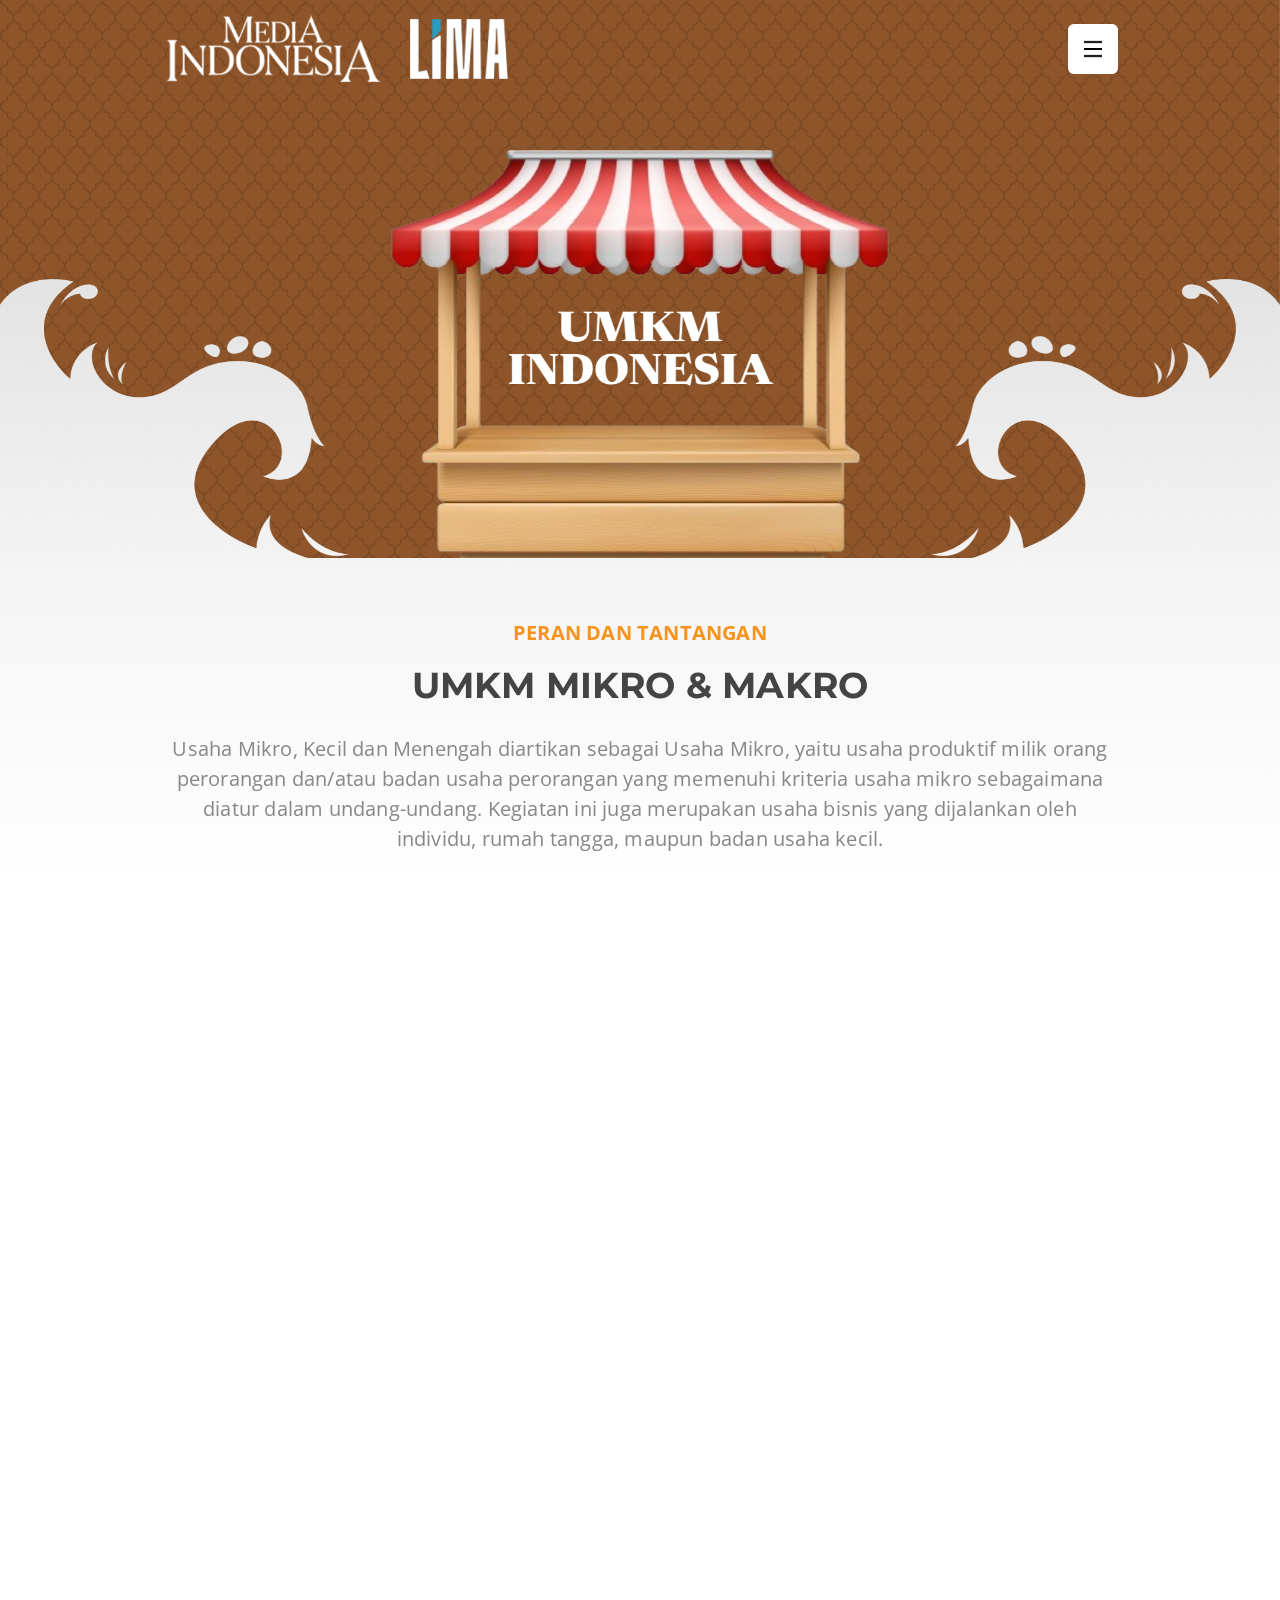
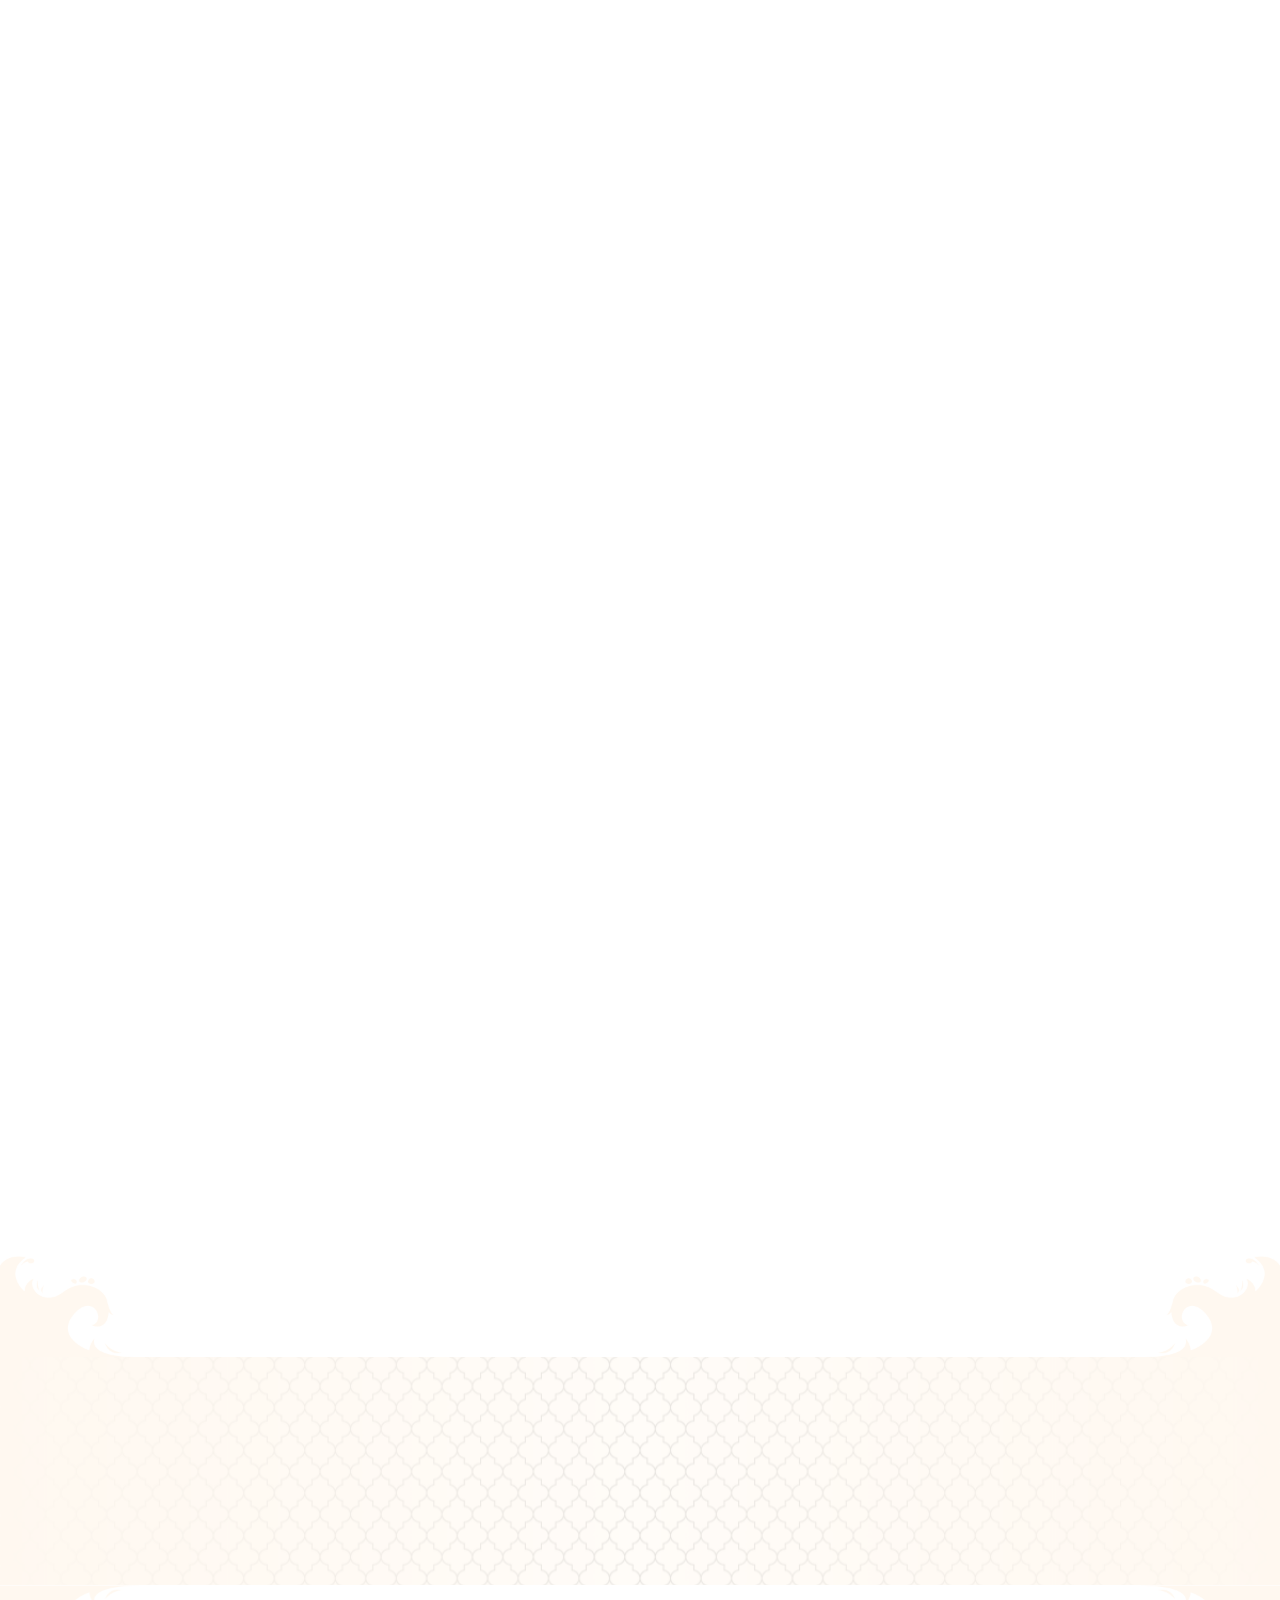
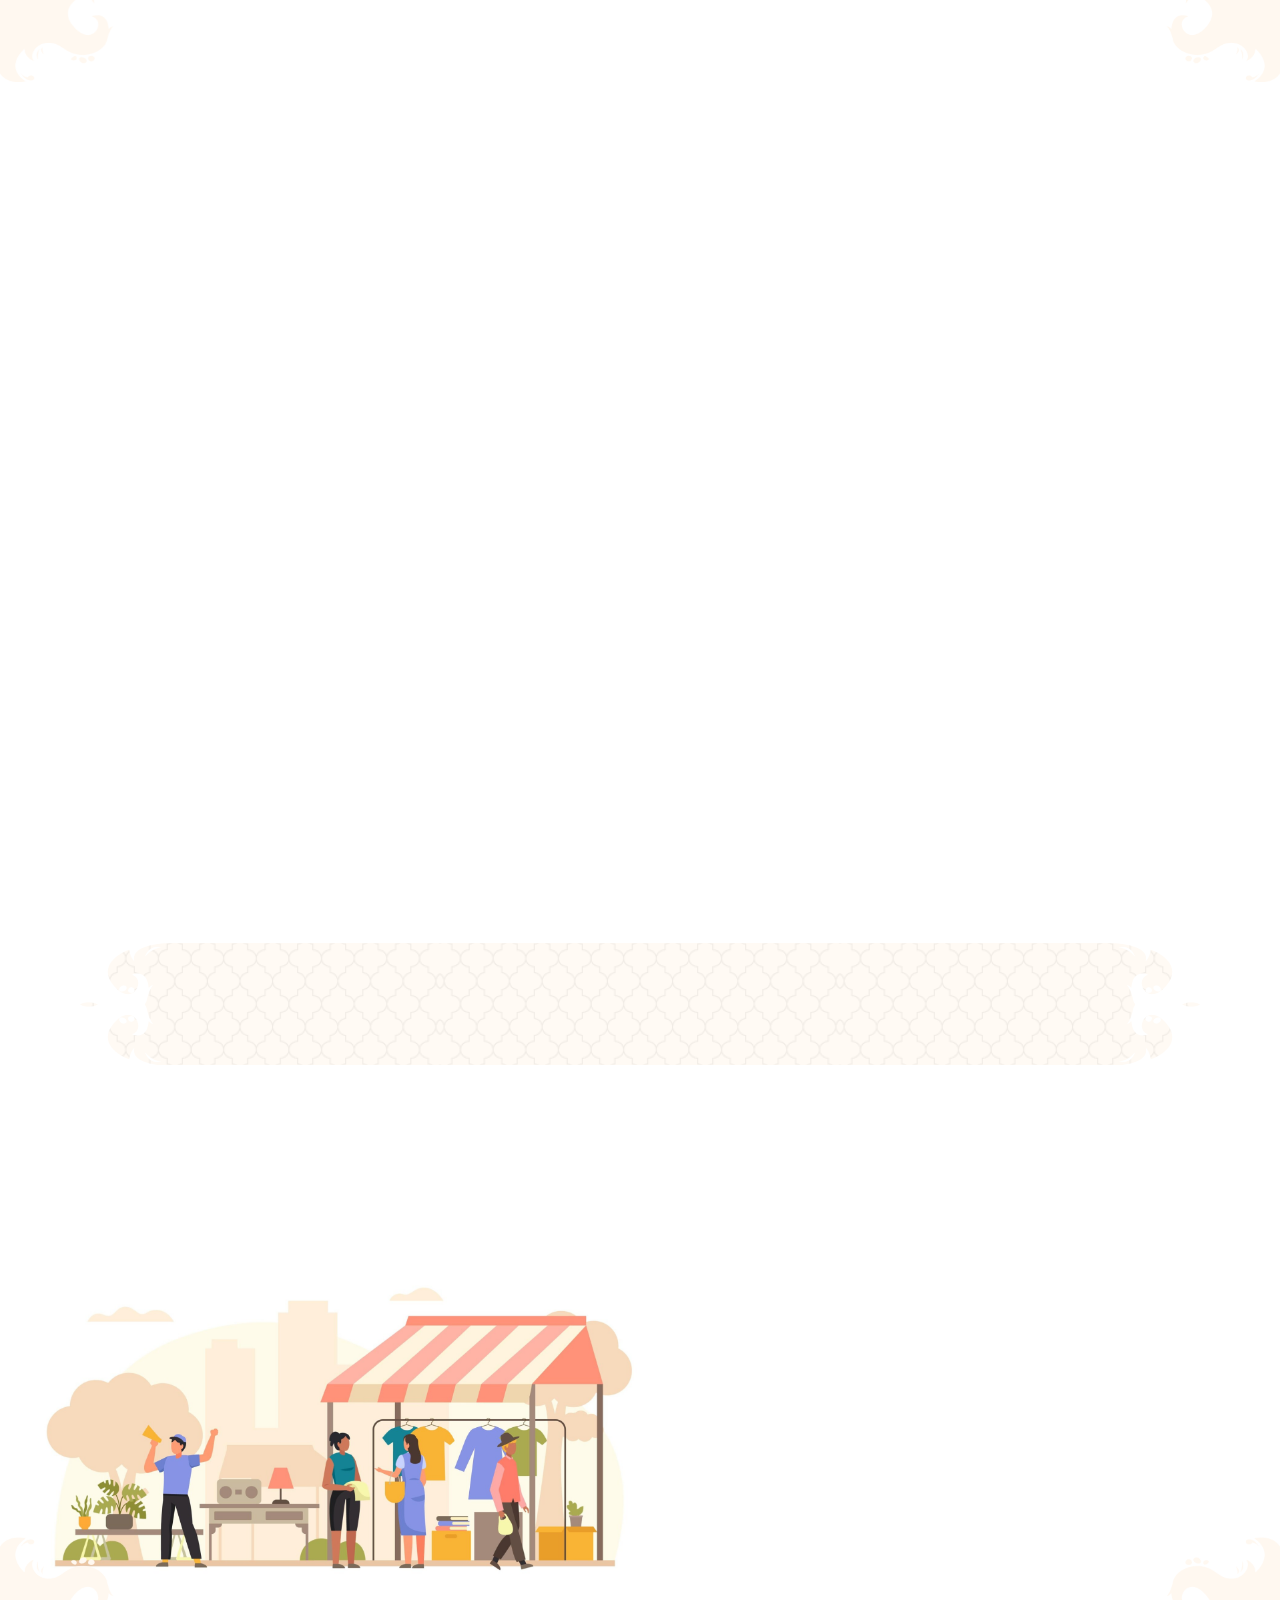
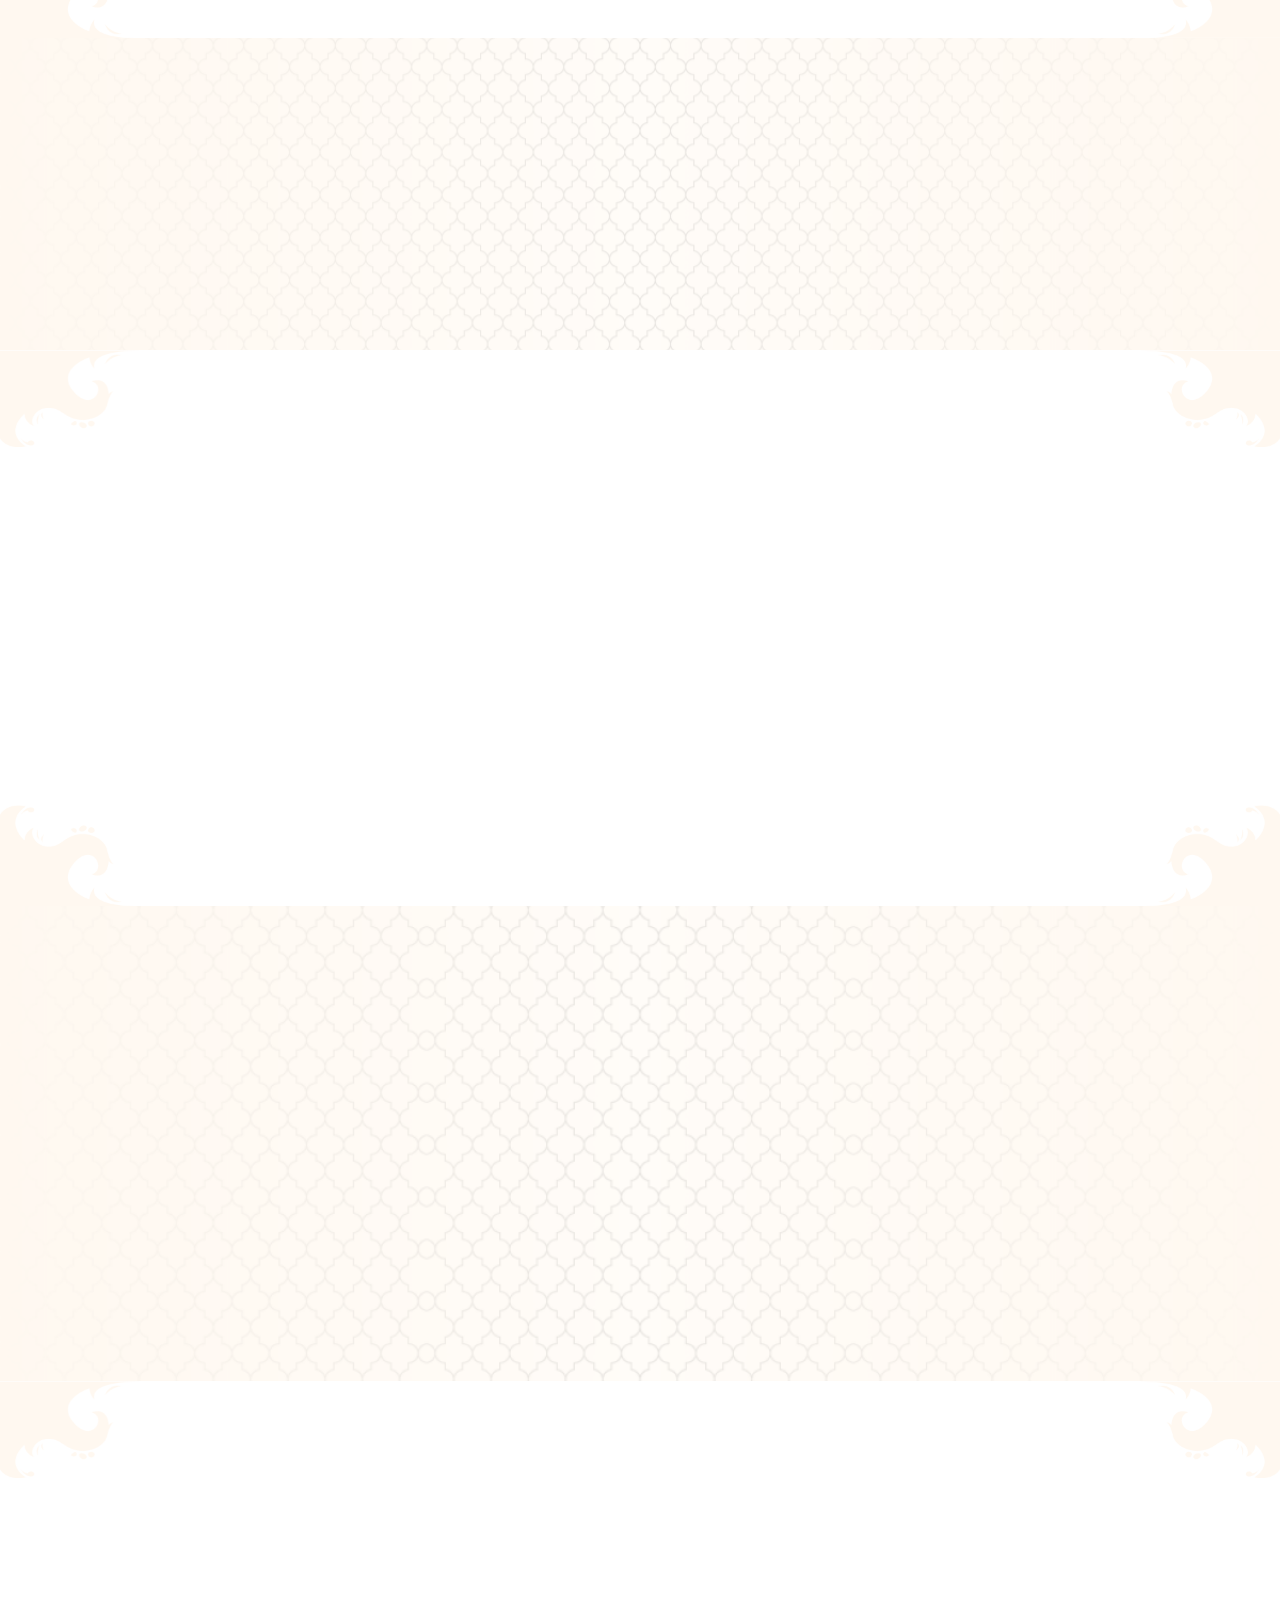
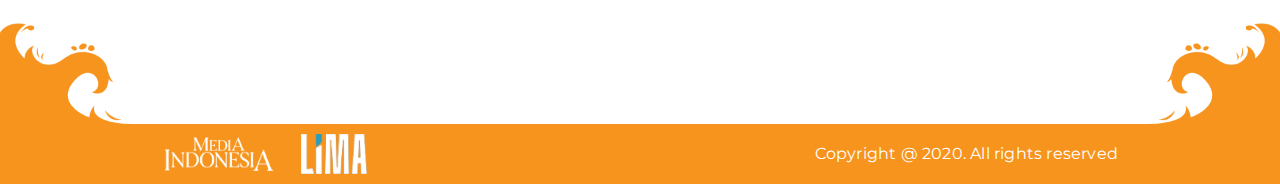
==== commit a79f139b: "rename" ====
--- a/index.html
+++ b/index.html
@@ -114,7 +114,7 @@
       </div>
     </div>
 
-    <div class="pix_section umkm-banner" data-pix-offset="50">
+    <div class="pix_section umkm-banner" data-pix-offset="50" data-aos="zoom-in">
       <img
         src="assets/images/micom_umkm.png"
         alt="banner image"
@@ -129,11 +129,11 @@
       <div class="container">
         <div class="row">
           <div class="col-12">
-            <h5 class="text-center pix-bold pix-orange">PERAN DAN TANTANGAN</h5>
-            <h2 class="secondary-font text-center pix-bold pix-black-gray-dark">
+            <h5 class="text-center pix-bold pix-orange" data-aos="fade-up">PERAN DAN TANTANGAN</h5>
+            <h2 class="secondary-font text-center pix-bold pix-black-gray-dark" data-aos="fade-up" data-aos-delay="250">
               UMKM MIKRO & MAKRO
             </h2>
-            <p class="text-center pix-gray big-text-20 m-0">
+            <p class="text-center pix-gray big-text-20 m-0" data-aos="fade-up" data-aos-delay="500">
               Usaha Mikro, Kecil dan Menengah diartikan sebagai Usaha Mikro,
               yaitu usaha produktif milik orang perorangan dan/atau badan usaha
               perorangan yang memenuhi kriteria usaha mikro sebagaimana diatur
@@ -208,29 +208,29 @@
 		<div class="container">
 			<div class="row">
 				<div class="col-12">
-					<h3 class="text-center secondary-font pix-bold pix-black-gray-dark pix-margin-bottom-20">Tantangan UMKM ke Depan</h3>
+					<h3 class="text-center secondary-font pix-bold pix-black-gray-dark pix-margin-bottom-20" data-aos="fade-up">Tantangan UMKM ke Depan</h3>
 					<div class="umkm-content_about">
-						<div class="umkm-box-bg" data-aos="fade-right" data-aos-duration="3000">
+						<div class="umkm-box-bg" data-aos="fade-right" data-aos-duration="1000">
 							<ul class="text-md-end">
-								<li>Inovasi dan Teknologi</li>
-								<li>Literasi Digital</li>
-								<li>Produktivitas</li>
-								<li>Legalitas & Perizinan</li>
-								<li>Pembiayaan</li>
-								<li>Branding & Pemasaran</li>
+								<li data-aos="fade-right" data-aos-delay="250">Inovasi dan Teknologi</li>
+								<li data-aos="fade-right" data-aos-delay="500">Literasi Digital</li>
+								<li data-aos="fade-right" data-aos-delay="750">Produktivitas</li>
+								<li data-aos="fade-right" data-aos-delay="1000">Legalitas & Perizinan</li>
+								<li data-aos="fade-right" data-aos-delay="1250">Pembiayaan</li>
+								<li data-aos="fade-right" data-aos-delay="1500">Branding & Pemasaran</li>
 							</ul>
 						</div>
-						<div class="umkm-box-center" data-aos="fade-up" data-aos-easing="linear" data-aos-duration="1500">
-							<img src="./assets/images/images-about.png" alt="images" />
-						</div>
-						<div class="umkm-box-bg" data-aos="fade-left" data-aos-duration="3000">
+						<div class="umkm-box-center" data-aos="fade-up" data-aos-easing="linear" data-aos-duration="500">
+							<lottie-player src="https://lottie.host/ec4cd3ad-67f0-4c99-aebd-7bb63694acc8/tK7wkdAPGz.json" background="##fff" speed="1" style="width: 300px; height: 300px" loop autoplay direction="1" mode="normal"></lottie-player>
+						</div>
+						<div class="umkm-box-bg" data-aos="fade-left" data-aos-duration="1000">
 							<ul>
-								<li>Sumber Daya Manusia</li>
-								<li>Standarisasi dan Setifikasi</li>
-								<li>Pemerataan Pembinaan</li>
-								<li>Pelatihan</li>
-								<li>Fasilitas</li>
-								<li>Basis Data Tunggal</li>
+								<li data-aos="fade-left" data-aos-delay="500">Sumber Daya Manusia</li>
+								<li data-aos="fade-left" data-aos-delay="750">Standarisasi dan Setifikasi</li>
+								<li data-aos="fade-left" data-aos-delay="1000">Pemerataan Pembinaan</li>
+								<li data-aos="fade-left" data-aos-delay="1250">Pelatihan</li>
+								<li data-aos="fade-left" data-aos-delay="1500">Fasilitas</li>
+								<li data-aos="fade-left" data-aos-delay="1750">Basis Data Tunggal</li>
 							</ul>
 						</div>
 					</div>
@@ -243,12 +243,12 @@
 		<div class="container">
 			<div class="row">
 				<div class="col-12 m-0">
-					<h3 class="text-center secondary-font pix-bold pix-black-gray-dark mb-0">Data Jumlah UMKM Menurut Sektor (2022)</h3>
-				</div>
-			</div>
-			<div class="row">
-				<div class="col-6 col-md-3">
-					<div class="umkm-data_box" data-aos="flip-up" data-aos-easing="linear" data-aos-duration="1000">
+					<h3 class="text-center secondary-font pix-bold pix-black-gray-dark mb-0" data-aos="fade-up">Data Jumlah UMKM Menurut Sektor (2022)</h3>
+				</div>
+			</div>
+			<div class="row">
+				<div class="col-6 col-md-3" data-aos="flip-up" data-aos-easing="linear" data-aos-duration="500">
+					<div class="umkm-data_box">
 						<h5>Makanan</h5>
 						<div>
 							<span><strong>KBLI 10</strong></span>
@@ -256,8 +256,8 @@
 						</div>
 					</div>
 				</div>
-				<div class="col-6 col-md-3">
-					<div class="umkm-data_box" data-aos="flip-up" data-aos-easing="linear" data-aos-duration="1000">
+				<div class="col-6 col-md-3" data-aos="flip-up" data-aos-easing="linear" data-aos-duration="500" data-aos-delay="250">
+					<div class="umkm-data_box">
 						<h5>Minuman</h5>
 						<div>
 							<span><strong>KBLI 10</strong></span>
@@ -265,8 +265,8 @@
 						</div>
 					</div>
 				</div>
-				<div class="col-6 col-md-3">
-					<div class="umkm-data_box" data-aos="flip-up" data-aos-easing="linear" data-aos-duration="1000">
+				<div class="col-6 col-md-3" data-aos="flip-up" data-aos-easing="linear" data-aos-duration="500" data-aos-delay="500">
+					<div class="umkm-data_box">
 						<h5>Pengolahan Tembakau</h5>
 						<div>
 							<span><strong>KBLI 10</strong></span>
@@ -274,8 +274,8 @@
 						</div>
 					</div>
 				</div>
-				<div class="col-6 col-md-3">
-					<div class="umkm-data_box" data-aos="flip-up" data-aos-easing="linear" data-aos-duration="1000">
+				<div class="col-6 col-md-3" data-aos="flip-up" data-aos-easing="linear" data-aos-duration="500" data-aos-delay="750">
+					<div class="umkm-data_box">
 						<h5>Tekstil</h5>
 						<div>
 							<span><strong>KBLI 10</strong></span>
@@ -285,8 +285,8 @@
 				</div>
 			</div>
 			<div class="row">
-				<div class="col-6 col-md-3">
-					<div class="umkm-data_box" data-aos="flip-up" data-aos-easing="linear" data-aos-duration="1000">
+				<div class="col-6 col-md-3" data-aos="flip-up" data-aos-easing="linear" data-aos-duration="500" data-aos-delay="750">
+					<div class="umkm-data_box">
 						<h5>Pakaian Jadi</h5>
 						<div>
 							<span><strong>KBLI 10</strong></span>
@@ -294,8 +294,8 @@
 						</div>
 					</div>
 				</div>
-				<div class="col-6 col-md-3">
-					<div class="umkm-data_box" data-aos="flip-up" data-aos-easing="linear" data-aos-duration="1000">
+				<div class="col-6 col-md-3" data-aos="flip-up" data-aos-easing="linear" data-aos-duration="500" data-aos-delay="500">
+					<div class="umkm-data_box">
 						<h5>Kulit, Barang dari Kulit dan Alas Kaki</h5>
 						<div>
 							<span><strong>KBLI 10</strong></span>
@@ -303,8 +303,8 @@
 						</div>
 					</div>
 				</div>
-				<div class="col-6 col-md-3">
-					<div class="umkm-data_box" data-aos="flip-up" data-aos-easing="linear" data-aos-duration="1000">
+				<div class="col-6 col-md-3" data-aos="flip-up" data-aos-easing="linear" data-aos-duration="500" data-aos-delay="250">
+					<div class="umkm-data_box">
 						<h5>Kayu, Barang dari Kayu dan Gabus, Barang Anyaman BarangAnyaman</h5>
 						<div>
 							<span><strong>KBLI 10</strong></span>
@@ -312,8 +312,8 @@
 						</div>
 					</div>
 				</div>
-				<div class="col-6 col-md-3">
-					<div class="umkm-data_box" data-aos="flip-up" data-aos-easing="linear" data-aos-duration="1000">
+				<div class="col-6 col-md-3" data-aos="flip-up" data-aos-easing="linear" data-aos-duration="500">
+					<div class="umkm-data_box">
 						<h5>Kertas dan Barang dari Kertas</h5>
 						<div>
 							<span><strong>KBLI 10</strong></span>
@@ -323,8 +323,8 @@
 				</div>
 			</div>
 			<div class="row">
-				<div class="col-6 col-md-3">
-					<div class="umkm-data_box" data-aos="flip-up" data-aos-easing="linear" data-aos-duration="1000">
+				<div class="col-6 col-md-3" data-aos="flip-up" data-aos-easing="linear" data-aos-duration="500">
+					<div class="umkm-data_box">
 						<h5>Percetakan dan Reproduksi Media Rekaman</h5>
 						<div>
 							<span><strong>KBLI 10</strong></span>
@@ -332,8 +332,8 @@
 						</div>
 					</div>
 				</div>
-				<div class="col-6 col-md-3">
-					<div class="umkm-data_box" data-aos="flip-up" data-aos-easing="linear" data-aos-duration="1000">
+				<div class="col-6 col-md-3" data-aos="flip-up" data-aos-easing="linear" data-aos-duration="500" data-aos-delay="250">
+					<div class="umkm-data_box">
 						<h5>Bahan Kimia dan Barang dari Bahan Kimia</h5>
 						<div>
 							<span><strong>KBLI 10</strong></span>
@@ -341,8 +341,8 @@
 						</div>
 					</div>
 				</div>
-				<div class="col-6 col-md-3">
-					<div class="umkm-data_box" data-aos="flip-up" data-aos-easing="linear" data-aos-duration="1000">
+				<div class="col-6 col-md-3" data-aos="flip-up" data-aos-easing="linear" data-aos-duration="500" data-aos-delay="500">
+					<div class="umkm-data_box">
 						<h5>Farmasi, Produk Obat Kimia dan Obat Tradisional</h5>
 						<div>
 							<span><strong>KBLI 10</strong></span>
@@ -350,8 +350,8 @@
 						</div>
 					</div>
 				</div>
-				<div class="col-6 col-md-3">
-					<div class="umkm-data_box" data-aos="flip-up" data-aos-easing="linear" data-aos-duration="1000">
+				<div class="col-6 col-md-3" data-aos="flip-up" data-aos-easing="linear" data-aos-duration="500" data-aos-delay="750">
+					<div class="umkm-data_box">
 						<h5>Karet, Barang dari Karet dan Plastik</h5>
 						<div>
 							<span><strong>KBLI 10</strong></span>
@@ -361,8 +361,8 @@
 				</div>
 			</div>
 			<div class="row">
-				<div class="col-6 col-md-3">
-					<div class="umkm-data_box" data-aos="flip-up" data-aos-easing="linear" data-aos-duration="1000">
+				<div class="col-6 col-md-3" data-aos="flip-up" data-aos-easing="linear" data-aos-duration="500" data-aos-delay="750">
+					<div class="umkm-data_box">
 						<h5>Barang Galian Bukan Logam</h5>
 						<div>
 							<span><strong>KBLI 10</strong></span>
@@ -370,8 +370,8 @@
 						</div>
 					</div>
 				</div>
-				<div class="col-6 col-md-3">
-					<div class="umkm-data_box" data-aos="flip-up" data-aos-easing="linear" data-aos-duration="1000">
+				<div class="col-6 col-md-3" data-aos="flip-up" data-aos-easing="linear" data-aos-duration="500" data-aos-delay="500">
+					<div class="umkm-data_box">
 						<h5>Logam Dasar</h5>
 						<div>
 							<span><strong>KBLI 10</strong></span>
@@ -379,8 +379,8 @@
 						</div>
 					</div>
 				</div>
-				<div class="col-6 col-md-3">
-					<div class="umkm-data_box" data-aos="flip-up" data-aos-easing="linear" data-aos-duration="1000">
+				<div class="col-6 col-md-3" data-aos="flip-up" data-aos-easing="linear" data-aos-duration="500" data-aos-delay="250">
+					<div class="umkm-data_box">
 						<h5>Barang Logam bukan Mesin dan Peralatannya</h5>
 						<div>
 							<span><strong>KBLI 10</strong></span>
@@ -388,8 +388,8 @@
 						</div>
 					</div>
 				</div>
-				<div class="col-6 col-md-3">
-					<div class="umkm-data_box" data-aos="flip-up" data-aos-easing="linear" data-aos-duration="1000">
+				<div class="col-6 col-md-3" data-aos="flip-up" data-aos-easing="linear" data-aos-duration="500">
+					<div class="umkm-data_box">
 						<h5>Komputer, Barang Elektronik dan Optik</h5>
 						<div>
 							<span><strong>KBLI 10</strong></span>
@@ -399,8 +399,8 @@
 				</div>
 			</div>
 			<div class="row">
-				<div class="col-6 col-md-3">
-					<div class="umkm-data_box" data-aos="flip-up" data-aos-easing="linear" data-aos-duration="1000">
+				<div class="col-6 col-md-3" data-aos="flip-up" data-aos-easing="linear" data-aos-duration="500">
+					<div class="umkm-data_box">
 						<h5>Peralatan Listrik</h5>
 						<div>
 							<span><strong>KBLI 10</strong></span>
@@ -408,8 +408,8 @@
 						</div>
 					</div>
 				</div>
-				<div class="col-6 col-md-3">
-					<div class="umkm-data_box" data-aos="flip-up" data-aos-easing="linear" data-aos-duration="1000">
+				<div class="col-6 col-md-3" data-aos="flip-up" data-aos-easing="linear" data-aos-duration="500" data-aos-delay="250">
+					<div class="umkm-data_box">
 						<h5>Mesin dan Perlengkapan YTDL</h5>
 						<div>
 							<span><strong>KBLI 10</strong></span>
@@ -417,8 +417,8 @@
 						</div>
 					</div>
 				</div>
-				<div class="col-6 col-md-3">
-					<div class="umkm-data_box" data-aos="flip-up" data-aos-easing="linear" data-aos-duration="1000">
+				<div class="col-6 col-md-3" data-aos="flip-up" data-aos-easing="linear" data-aos-duration="500" data-aos-delay="500">
+					<div class="umkm-data_box">
 						<h5>Kendaraan Bermotor, Trailer dan Semi Trailer</h5>
 						<div>
 							<span><strong>KBLI 10</strong></span>
@@ -426,8 +426,8 @@
 						</div>
 					</div>
 				</div>
-				<div class="col-6 col-md-3">
-					<div class="umkm-data_box" data-aos="flip-up" data-aos-easing="linear" data-aos-duration="1000">
+				<div class="col-6 col-md-3" data-aos="flip-up" data-aos-easing="linear" data-aos-duration="500" data-aos-delay="750">
+					<div class="umkm-data_box">
 						<h5>Alat Angkut Lainnya</h5>
 						<div>
 							<span><strong>KBLI 10</strong></span>
@@ -437,8 +437,8 @@
 				</div>
 			</div>
 			<div class="row">
-				<div class="col-6 col-md-3">
-					<div class="umkm-data_box" data-aos="flip-up" data-aos-easing="linear" data-aos-duration="1000">
+				<div class="col-6 col-md-3" data-aos="flip-up" data-aos-easing="linear" data-aos-duration="500" data-aos-delay="750">
+					<div class="umkm-data_box">
 						<h5>Furnitur</h5>
 						<div>
 							<span><strong>KBLI 10</strong></span>
@@ -446,8 +446,8 @@
 						</div>
 					</div>
 				</div>
-				<div class="col-6 col-md-3">
-					<div class="umkm-data_box" data-aos="flip-up" data-aos-easing="linear" data-aos-duration="1000">
+				<div class="col-6 col-md-3" data-aos="flip-up" data-aos-easing="linear" data-aos-duration="500" data-aos-delay="500">
+					<div class="umkm-data_box">
 						<h5>Pengolahan Lainnya</h5>
 						<div>
 							<span><strong>KBLI 10</strong></span>
@@ -455,8 +455,8 @@
 						</div>
 					</div>
 				</div>
-				<div class="col-6 col-md-3">
-					<div class="umkm-data_box" data-aos="flip-up" data-aos-easing="linear" data-aos-duration="1000">
+				<div class="col-6 col-md-3" data-aos="flip-up" data-aos-easing="linear" data-aos-duration="500" data-aos-delay="250">
+					<div class="umkm-data_box">
 						<h5>Jasa Reparasi dan Pemasangan Mesin dan Peralatan</h5>
 						<div>
 							<span><strong>KBLI 10</strong></span>
@@ -476,15 +476,15 @@
 		<div class="pix-vector pix-vcream top_right"></div>
 		<div class="container">
 			<div class="row align-items-center">
-				<div class="col-md-9 col-12">
+				<div class="col-lg-9 col-md-8 col-12">
 					<div data-aos="fade-right" data-aos-offset="300" data-aos-easing="ease-in-sine">
-						<h2 class="secondary-font pix-bold pix-black-gray-dark mx-0">PAYUNG HUKUM UMKM</h2>
-						<p class="pix-gray big-text-20 m-0">Undang-undang No 20/2008 tentang UMKM</p>
-					</div>
-				</div>
-				<div class="col-md-3 col-12">
-					<div data-aos="fade-left" data-aos-easing="linear" data-aos-duration="1000">
-						<a href="#" class="orange-bg2 btn pix-white pix-bold d-block text-center mt-4 mt-md-0">Lihat Undang-Undang</a>
+						<h2 class="secondary-font pix-bold pix-black-gray-dark mx-0" data-aos="fade-up">PAYUNG HUKUM UMKM</h2>
+						<p class="pix-gray big-text-20 m-0" data-aos="fade-up" data-aos-delay="250">Undang-undang No 20/2008 tentang UMKM</p>
+					</div>
+				</div>
+				<div class="col-lg-3 col-md-4 col-12">
+					<div data-aos="fade-left" data-aos-offset="400">
+						<a href="#" class="popup-btn orange-bg2 btn pix-white pix-bold d-block text-center mt-4 mt-md-0">Lihat Undang-Undang</a>
 					</div>
 				</div>
 			</div>
@@ -497,24 +497,24 @@
 		<div class="container">
 			<div class="row">
 				<div class="col-12">
-					<h2 class="secondary-font pix-bold pix-black-gray-dark text-center">KRITERIA UMKM</h2>
-					<div class="umkm-kriteria_item" data-aos="zoom-in" data-aos-duration="2000">
-						<div class="kriteria_img">
+					<h2 class="secondary-font pix-bold pix-black-gray-dark text-center" data-aos="fade-up">KRITERIA UMKM</h2>
+					<div class="umkm-kriteria_item" data-aos="zoom-in" data-aos-duration="500">
+						<div class="kriteria_img" data-aos="flip-left" data-aos-delay="500">
 							<img src="./assets/images/criteria-1.png" alt="images">
 						</div>
 						<h4 class="pix-bold pix-black-gray-dark pix-margin-bottom-10">Usaha Mikro</h4>
 						<p class="pix-gray">Sebuah usaha memiliki keuntungan dari sebesar Rp300.000.000 dan memiliki aset atau kekayaan bersih minimal sebanyak Rp50.000.000.</p>
 						<p class="pix-gray">Kriterianya adalah usaha yang dimiliki oleh suatu lembaga atau badan usaha, atau perseorangan.</p>
 					</div>
-					<div class="umkm-kriteria_item" data-aos="zoom-in" data-aos-easing="linear" data-aos-duration="1500">
-						<div class="kriteria_img">
+					<div class="umkm-kriteria_item" data-aos="zoom-in" data-aos-easing="linear" data-aos-duration="500">
+						<div class="kriteria_img" data-aos="flip-left" data-aos-delay="500">
 							<img src="./assets/images/criteria-2.png" alt="images">
 						</div>
 						<h4 class="pix-bold pix-black-gray-dark pix-margin-bottom-10">Usaha Kecil</h4>
 						<p class="pix-gray">Usaha yang memiliki pendapatan atau keuntungan berkisar dari Rp300.000.000 sampai dengan Rp2.500.000.000.</p>
 					</div>
-					<div class="umkm-kriteria_item" data-aos="zoom-in" data-aos-easing="linear" data-aos-duration="1000">
-						<div class="kriteria_img">
+					<div class="umkm-kriteria_item" data-aos="zoom-in" data-aos-easing="linear" data-aos-duration="500">
+						<div class="kriteria_img" data-aos="flip-left" data-aos-delay="500">
 							<img src="./assets/images/criteria-3.png" alt="images">
 						</div>
 						<h4 class="pix-bold pix-black-gray-dark pix-margin-bottom-10">Usaha Menengah</h4>
@@ -532,23 +532,23 @@
 			<div class="pix-vector pix-vwhite top_right"></div>
 			<div class="row">
 				<div class="col-12">
-					<h2 class="secondary-font pix-bold pix-black-gray-dark text-center">MANFAAT UMKM</h2>
+					<h2 class="secondary-font pix-bold pix-black-gray-dark text-center" data-aos="fade-up">MANFAAT UMKM</h2>
 					<div data-aos="fade-up" data-aos-duration="1000">
-						<img src="./assets/images/images-benefit.png" alt="images" class="img-manfaat">
+						<lottie-player src="https://lottie.host/9681ed06-71a2-4946-ba17-9ff17fdc3664/WyfPKBvtcB.json" background="none" speed="1" style="width: 300px; height: 300px" loop autoplay direction="1" mode="normal"></lottie-player>
 						<ul class="list-manfaat list-unstyled m-0">
-							<li>
+							<li data-aos="fade-right" data-aos-delay="250">
 								<h6>Mendorong Pemerataan Ekonomi</h6>
 							</li>
-							<li>
+							<li data-aos="fade-right" data-aos-delay="500">
 								<h6>Membuka Lapangan Kerja</h6>
 							</li>
-							<li>
+							<li data-aos="fade-right" data-aos-delay="750">
 								<h6>Penopang Ekonomi Dalam Situasi Krisis</h6>
 							</li>
-							<li>
+							<li data-aos="fade-left" data-aos-delay="750">
 								<h6>Meningkatkan Devisa Negara</h6>
 							</li>
-							<li>
+							<li data-aos="fade-left" data-aos-delay="1000">
 								<h6>Memenuhi Kebutuhan Masyarakat</h6>
 							</li>
 						</ul>
@@ -564,7 +564,7 @@
 		<div class="container">
 			<div class="row">
 				<div class="col-12">
-					<h2 class="secondary-font pix-bold pix-black-gray-dark text-center">DATA JENIS DAN JUMLAH UNIT USAHA (2021)</h2>
+					<h2 class="secondary-font pix-bold pix-black-gray-dark text-center" data-aos="fade-up">DATA JENIS DAN JUMLAH UNIT USAHA (2021)</h2>
 				</div>
 			</div>
 			<div class="row align-items-center">
@@ -572,14 +572,14 @@
 					<img src="./assets/images/images-business.png" alt="images" class="img-business">
 				</div>
 				<div class="col-md-4">
-					<div class="business-unit" data-aos="zoom-in-right" data-aos-duration="1500">
+					<div class="business-unit" data-aos="zoom-in-right" data-aos-duration="500">
 						<h6>Usaha Mikro</h6>
 						<ul>
 							<li>Omzet kurang dari Rp2 M</li>
 							<li>Jumlah: 63.955.369 unit (99,62%)</li>
 						</ul>
 					</div>
-					<div class="business-unit" data-aos="zoom-in-right" data-aos-duration="2000">
+					<div class="business-unit" data-aos="zoom-in-right" data-aos-duration="500" data-aos-delay="250">
 						<h6>Usaha menengah</h6>
 						<ul>
 							<li>Omzet kurang dari Rp2 M</li>
@@ -588,14 +588,14 @@
 					</div>
 				</div>
 				<div class="col-md-4">
-					<div class="business-unit" data-aos="zoom-in-left" data-aos-duration="1500">
+					<div class="business-unit" data-aos="zoom-in-left" data-aos-duration="500" data-aos-delay="500">
 						<h6>Usaha Kecil</h6>
 						<ul>
 							<li>Omzet kurang dari Rp2 M</li>
 							<li>Jumlah: 63.955.369 unit (99,62%)</li>
 						</ul>
 					</div>
-					<div class="business-unit" data-aos="zoom-in-left" data-aos-duration="2000">
+					<div class="business-unit" data-aos="zoom-in-left" data-aos-duration="500" data-aos-delay="750">
 						<h6>Usaha Besar</h6>
 						<ul>
 							<li>Omzet kurang dari Rp2 M</li>
@@ -613,31 +613,31 @@
 		<div class="container">
 			<div class="row">
 				<div class="col-12">
-					<h2 class="secondary-font pix-bold pix-black-gray-dark text-center">KONDISI UMKM DI INDONESIA (2021)</h2>
+					<h2 class="secondary-font pix-bold pix-black-gray-dark text-center" data-aos="fade-up">KONDISI UMKM DI INDONESIA (2021)</h2>
 				</div>
 			</div>
 			<div class="umkm-percentage">
 				<div class="row">
 					<div class="col-md-3 col-6">
-						<div class="item-percentage" data-aos="fade-up" data-aos-duration="800">
+						<div class="item-percentage" data-aos="fade-up" data-aos-duration="500">
 							<p>Penyerapan Tenaga Kerja</p>
 							<h3>97%</h3>
 						</div>
 					</div>
 					<div class="col-md-3 col-6">
-						<div class="item-percentage" data-aos="fade-down" data-aos-duration="1000">
+						<div class="item-percentage" data-aos="fade-down" data-aos-duration="500" data-aos-delay="250">
 							<p>Kontribusi PDB</p>
 							<h3>57%</h3>
 						</div>
 					</div>
 					<div class="col-md-3 col-6">
-						<div class="item-percentage" data-aos="fade-up" data-aos-duration="1500">
+						<div class="item-percentage" data-aos="fade-up" data-aos-duration="500" data-aos-delay="500">
 							<p>Tingkat Digitalisasi UMKM</p>
 							<h3>25%</h3>
 						</div>
 					</div>
 					<div class="col-md-3 col-6">
-						<div class="item-percentage" data-aos="fade-down" data-aos-duration="2000">
+						<div class="item-percentage" data-aos="fade-down" data-aos-duration="500" data-aos-delay="750">
 							<p>Kontribusi Ekspor</p>
 							<h3>15%</h3>
 						</div>
@@ -653,39 +653,39 @@
 		<div class="container">
 			<div class="row">
 				<div class="col-12">
-					<h2 class="secondary-font pix-bold pix-black-gray-dark text-center">CONTOH-CONTOH UMKM DI INDONESIA</h2>
+					<h2 class="secondary-font pix-bold pix-black-gray-dark text-center" data-aos="fade-up">CONTOH-CONTOH UMKM DI INDONESIA</h2>
 					<div class="umkm-type">
-						<div class="type-item" data-aos="zoom-in">
+						<div class="type-item" data-aos="fade-right">
 							<div class="type_img">
 								<img src="./assets/images/umkm-kuliner.png" alt="image">
 							</div>
 							<h5>Kuliner</h5>
 						</div>
-						<div class="type-item" data-aos="zoom-in">
+						<div class="type-item" data-aos="fade-right" data-aos-delay="250">
 							<div class="type_img">
 								<img src="./assets/images/umkm-furniture.png" alt="image">
 							</div>
 							<h5>Furnitur</h5>
 						</div>
-						<div class="type-item" data-aos="zoom-in">
+						<div class="type-item" data-aos="fade-right" data-aos-delay="500">
 							<div class="type_img">
 								<img src="./assets/images/umkm-fashion.png" alt="image">
 							</div>
 							<h5>Fesyen</h5>
 						</div>
-						<div class="type-item" data-aos="zoom-in">
+						<div class="type-item" data-aos="fade-right" data-aos-delay="750">
 							<div class="type_img">
 								<img src="./assets/images/umkm-kecantikan.png" alt="image">
 							</div>
 							<h5>Kecantikan</h5>
 						</div>
-						<div class="type-item" data-aos="zoom-in">
+						<div class="type-item" data-aos="fade-right" data-aos-delay="1000">
 							<div class="type_img">
 								<img src="./assets/images/umkm-otomotif.png" alt="image">
 							</div>
 							<h5>Otomotif</h5>
 						</div>
-						<div class="type-item" data-aos="zoom-in">
+						<div class="type-item" data-aos="fade-right" data-aos-delay="1250">
 							<div class="type_img">
 								<img src="./assets/images/umkm-agribisnis.png" alt="image">
 							</div>
@@ -703,25 +703,25 @@
 		<div class="container">
 			<div class="row">
 				<div class="col-12">
-					<h2 class="secondary-font pix-bold pix-black-gray-dark text-center">Negara Tujuan Ekspor UKM Indonesia Terbesar (2020)</h2>
+					<h2 class="secondary-font pix-bold pix-black-gray-dark text-center" data-aos="fade-up">Negara Tujuan Ekspor UKM Indonesia Terbesar (2020)</h2>
 					<div class="umkm-list5 umkm-export pix-margin-top-40">
-						<div class="item-list" data-aos="fade-up" data-aos-duration="700">
+						<div class="item-list" data-aos="fade-up" data-aos-duration="500" data-aos-easing="linear">
 							<img src="./assets/images/negara-amerika.png" alt="country image">
 							<h5>Amerika Serikat</h5>
 						</div>
-						<div class="item-list" data-aos="fade-down" data-aos-duration="800" data-aos-easing="linear">
+						<div class="item-list" data-aos="fade-up" data-aos-duration="500" data-aos-easing="linear" data-aos-delay="250">
 							<img src="./assets/images/negara-tiongkok.png" alt="country image">
 							<h5>Tiongkok</h5>
 						</div>
-						<div class="item-list" data-aos="fade-up" data-aos-duration="1100" data-aos-easing="linear">
+						<div class="item-list" data-aos="fade-up" data-aos-duration="500" data-aos-easing="linear" data-aos-delay="500">
 							<img src="./assets/images/negara-jepang.png" alt="country image">
 							<h5>Jepang</h5>
 						</div>
-						<div class="item-list" data-aos="fade-down" data-aos-duration="1400" data-aos-easing="linear">
+						<div class="item-list" data-aos="fade-up" data-aos-duration="500" data-aos-easing="linear" data-aos-delay="750">
 							<img src="./assets/images/negara-malaysia.png" alt="country image">
 							<h5>Malaysia</h5>
 						</div>
-						<div class="item-list" data-aos="fade-up" data-aos-duration="1600" data-aos-easing="linear">
+						<div class="item-list" data-aos="fade-up" data-aos-duration="500" data-aos-easing="linear" data-aos-delay="1000">
 							<img src="./assets/images/negara-india.png" alt="country image">
 							<h5>India</h5>
 						</div>
@@ -737,38 +737,38 @@
 		<div class="container">
 			<div class="row">
 				<div class="col-12">
-					<h2 class="secondary-font pix-bold pix-black-gray-dark text-center">KELOMPOK PRODUK EKSPOR UKM TERBESAR (2020)</h2>
+					<h2 class="secondary-font pix-bold pix-black-gray-dark text-center" data-aos="fade-up">KELOMPOK PRODUK EKSPOR UKM TERBESAR (2020)</h2>
 					<div class="umkm-list5 umkm-export_type">
-						<div class="item-list" data-aos="zoom-in" data-aos-duration="700">
-							<img src="./assets/images/export-1.png" alt="image">
+						<div class="item-list" data-aos="zoom-in" data-aos-duration="500" data-aos-delay="500">
+							<lottie-player src="https://lottie.host/e2233df3-7dfd-4e1a-bc21-b09b904f8a44/htqsDCx0ex.json" background="none" speed="1" style="width: 300px; height: 300px" loop autoplay direction="1" mode="normal"></lottie-player>
 							<div>
 								<h5>Kayu & Produk Kayu</h5>
 								<span>US$658,8 juta</span>
 							</div>
 						</div>
-						<div class="item-list" data-aos="zoom-in" data-aos-duration="800">
-							<img src="./assets/images/export-2.png" alt="image">
+						<div class="item-list" data-aos="zoom-in" data-aos-duration="500" data-aos-delay="250">
+							<lottie-player src="https://lottie.host/d17eab2c-5a5a-4fd4-9028-dd84a3c80851/n2ge7IGg2M.json" background="none" speed="1" style="width: 300px; height: 300px" loop autoplay direction="1" mode="normal"></lottie-player>
 							<div>
 								<h5>Tekstil dan Produk Tekstil</h5>
 								<span>US$658,8 juta</span>
 							</div>
 						</div>
-						<div class="item-list" data-aos="zoom-in" data-aos-duration="1100">
-							<img src="./assets/images/export-3.png" alt="image">
+						<div class="item-list" data-aos="zoom-in" data-aos-duration="500" data-aos-delay="0">
+							<lottie-player src="https://lottie.host/dc655d18-4946-4005-aaeb-0183a6089b58/fktZbHZFBg.json" background="none" speed="1" style="width: 300px; height: 300px" loop autoplay direction="1" mode="normal"></lottie-player>
 							<div>
 								<h5>Furnitur</h5>
 								<span>US$658,8 juta</span>
 							</div>
 						</div>
-						<div class="item-list" data-aos="zoom-in" data-aos-duration="1400">
-							<img src="./assets/images/export-4.png" alt="image">
+						<div class="item-list" data-aos="zoom-in" data-aos-duration="500" data-aos-delay="250">
+							<lottie-player src="https://lottie.host/fa6245a8-8274-4d76-ba86-88272f1b1909/mZ6eqESnOD.json" background="none" speed="1" style="width: 300px; height: 300px" loop autoplay direction="1" mode="normal"></lottie-player>
 							<div>
 								<h5>Produk Kimia</h5>
 								<span>US$658,8 juta</span>
 							</div>
 						</div>
-						<div class="item-list" data-aos="zoom-in" data-aos-duration="1600">
-							<img src="./assets/images/export-5.png" alt="image">
+						<div class="item-list" data-aos="zoom-in" data-aos-duration="500" data-aos-delay="500">
+							<lottie-player src="https://lottie.host/242775ff-ef2b-416f-b008-c907f15502a4/dBk8q483bj.json" background="none" speed="1" style="width: 300px; height: 300px" loop autoplay direction="1" mode="normal"></lottie-player>
 							<div>
 								<h5>Ikan dan Ikan Olahan</h5>
 								<span>US$658,8 juta</span>
@@ -795,6 +795,13 @@
 			</div>
 		</div>
 	</div>
+
+    <div class="overlay">
+        <div class="popup">
+            <div class="close-bt"><i class="fa fa-times"></i></div>
+            <iframe src="assets/uu-no-20-tahun-2008.pdf" frameborder="0"></iframe>
+        </div>
+    </div>
 	
 
 	<!-- Javascript -->
@@ -809,6 +816,16 @@
 	<script src="assets/js/custom.js"></script>
 	<script>
 		AOS.init();
+
+        $(document).ready(function(){
+          $(".popup-btn").click(function(pb){
+            pb.preventDefault();
+            $(".overlay").addClass("show");
+          });
+          $(".popup .close-bt").click(function(){
+            $(".overlay").removeClass("show");
+          });
+        });
 	</script>
 </body>
 </html>
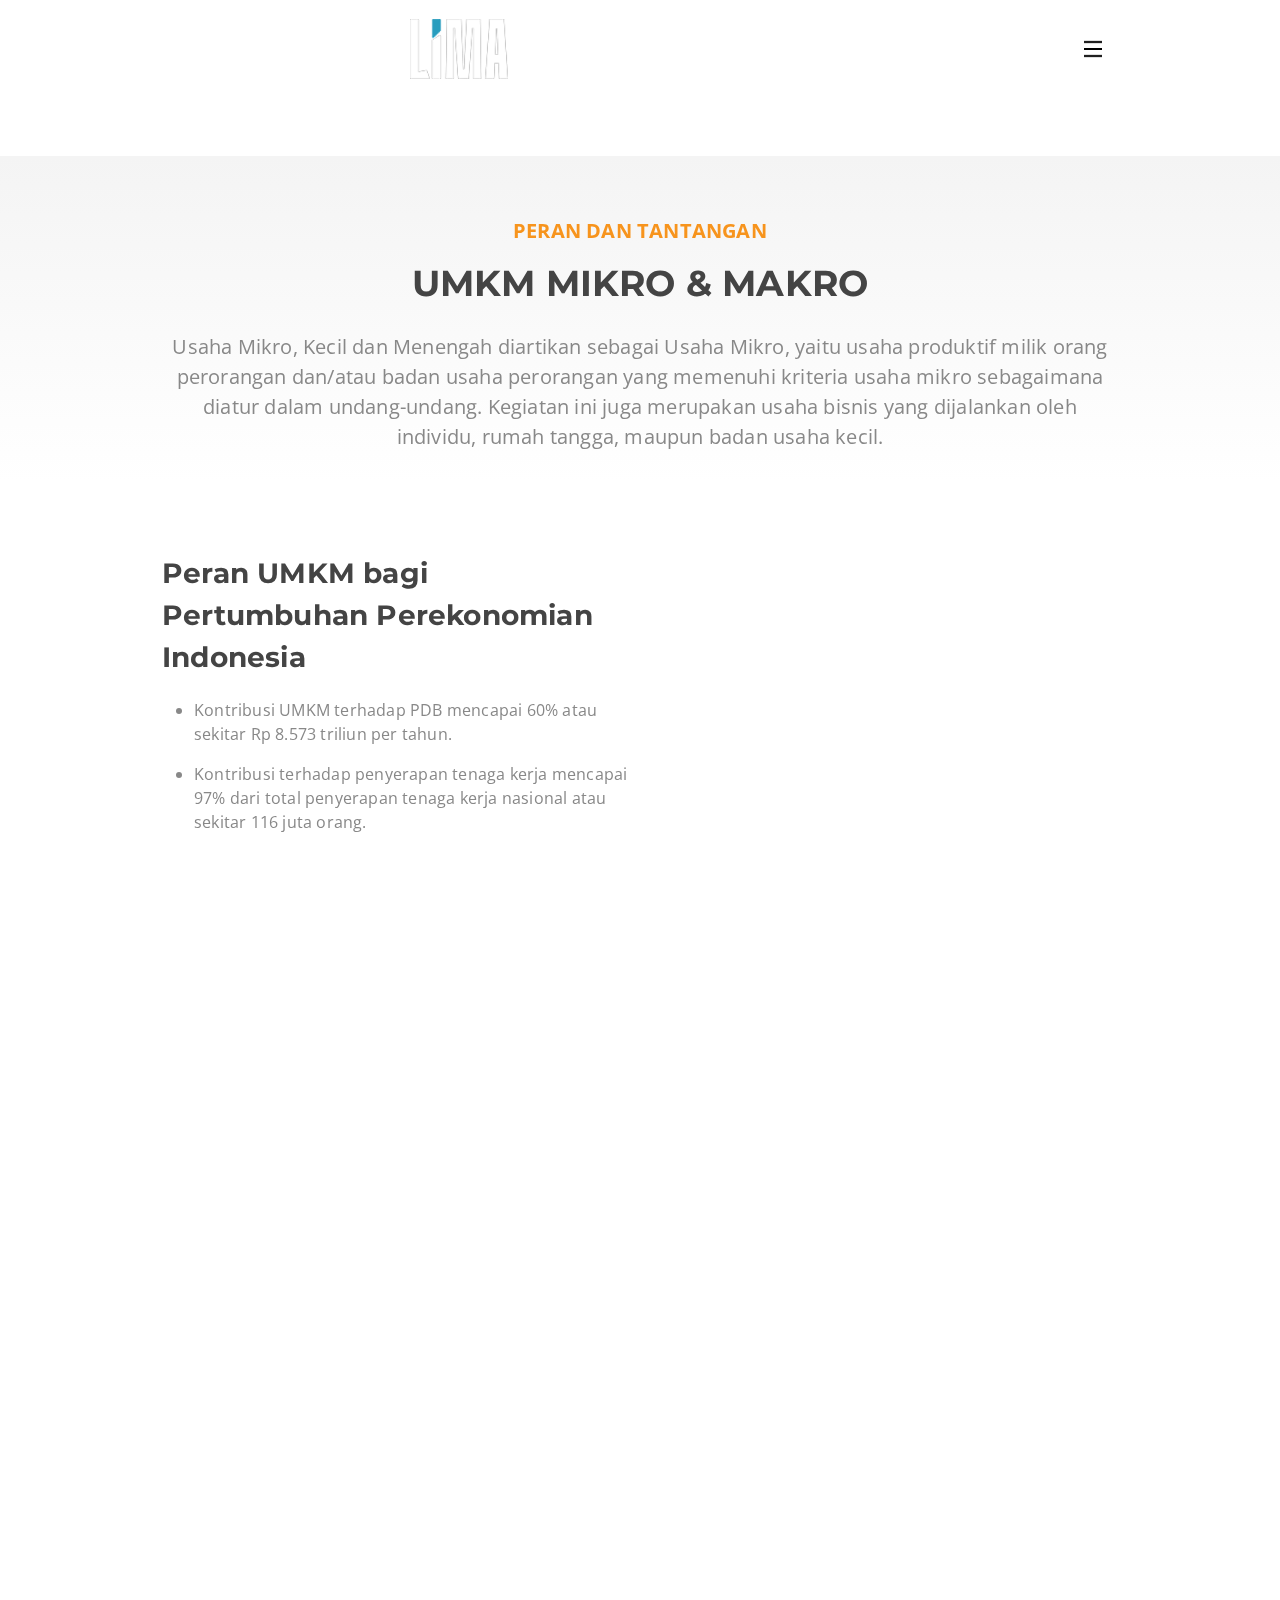
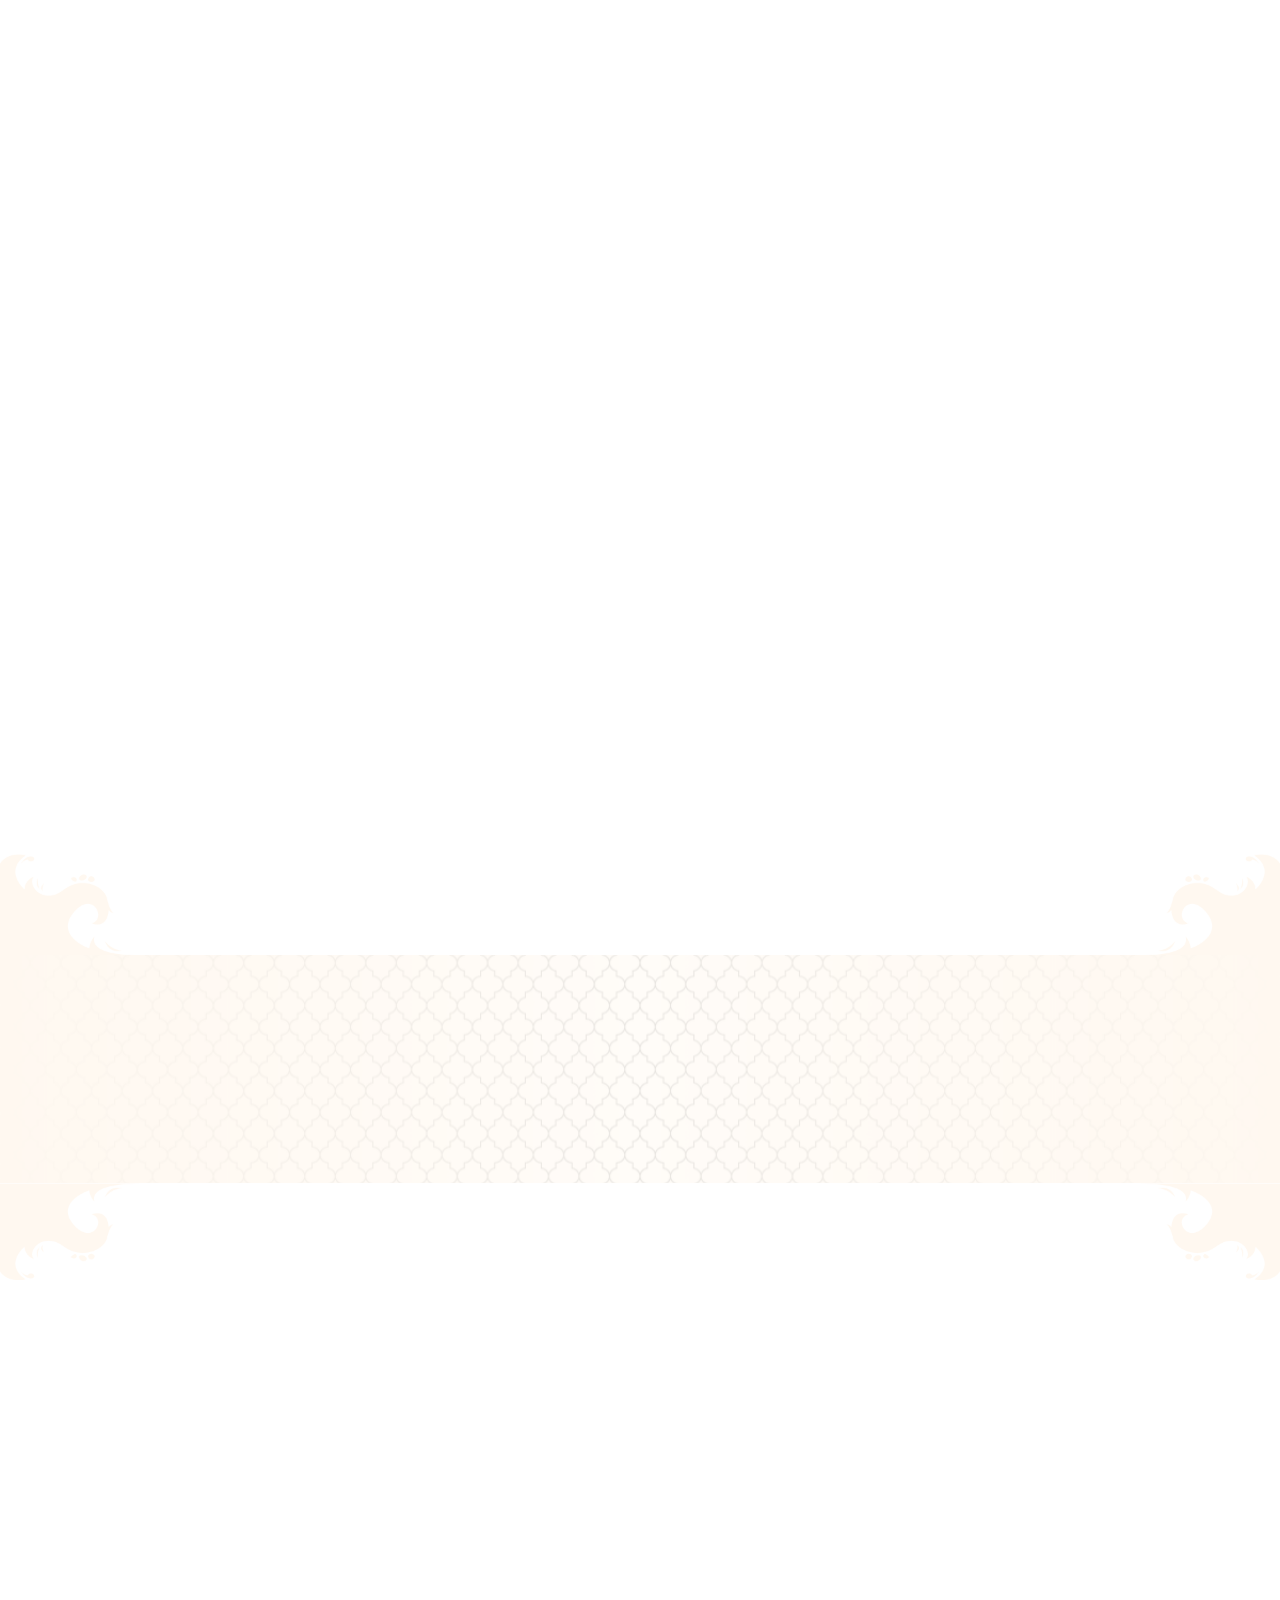
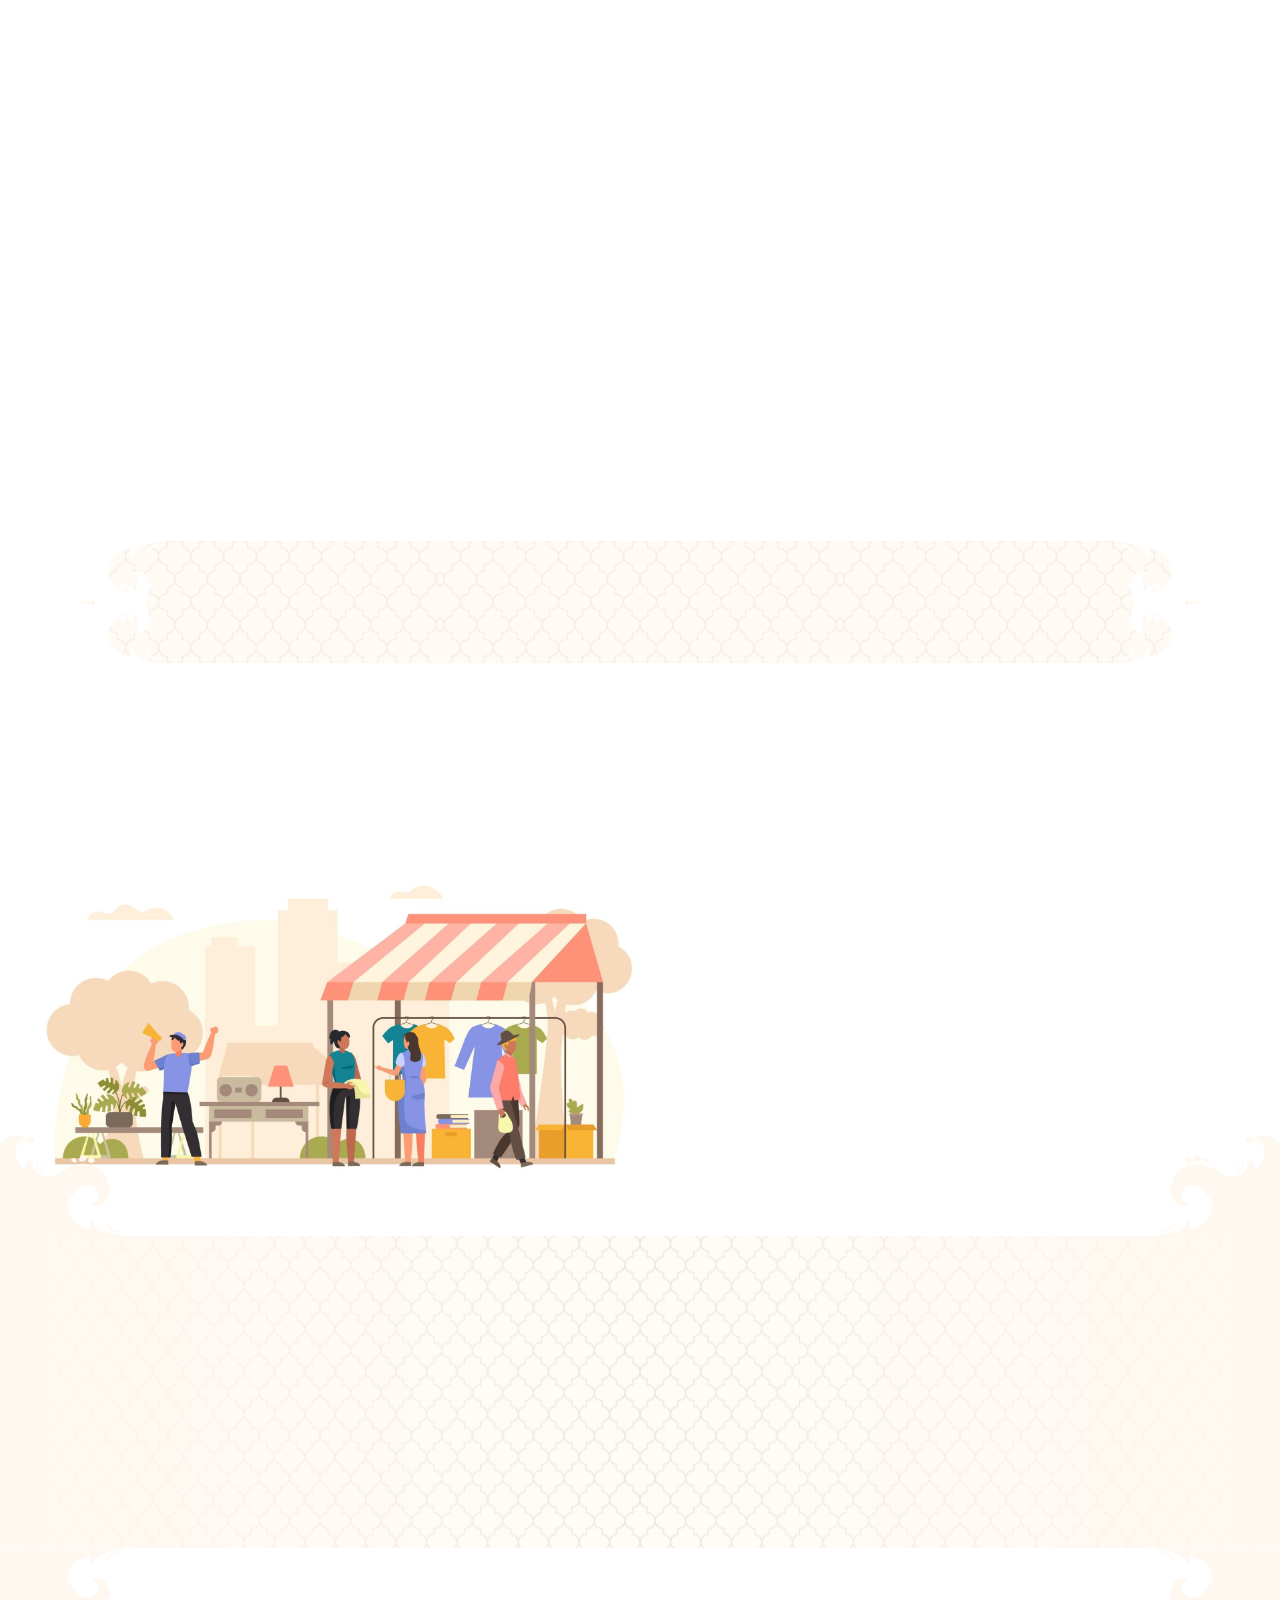
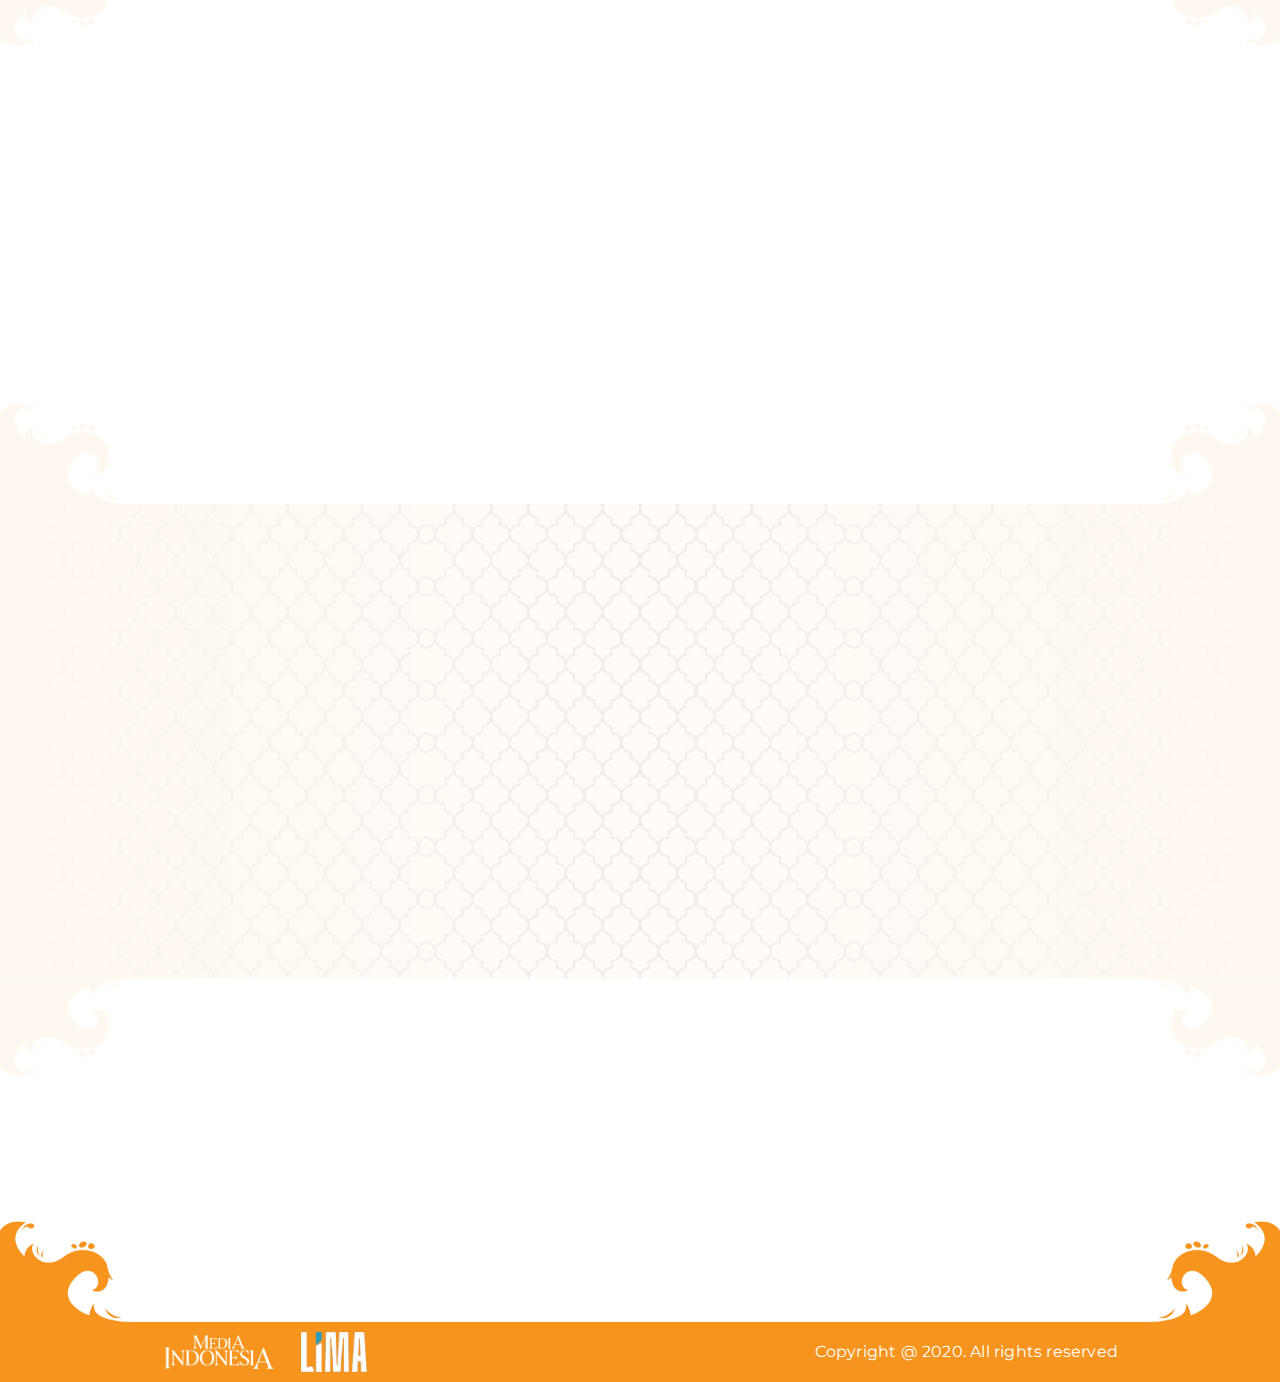
==== commit 9474ec45: "updates" ====
--- a/index.html
+++ b/index.html
@@ -115,11 +115,14 @@
     </div>
 
     <div class="pix_section umkm-banner" data-pix-offset="50" data-aos="zoom-in">
-      <img
+      <!--img
         src="assets/images/micom_umkm.png"
         alt="banner image"
         class="umkm-banner_img"
-      />
+      /-->
+	  <video autoplay loop>
+		<source src="assets/images/hero-motion.mp4" type="video/mp4">
+	  </video>
     </div>
 
     <div
@@ -675,19 +678,19 @@
 						</div>
 						<div class="type-item" data-aos="fade-right" data-aos-delay="750">
 							<div class="type_img">
-								<img src="./assets/images/umkm-kecantikan.png" alt="image">
+								<lottie-player src="assets/images/lotties/kecantikan.json" background="none" speed="1" style="width: 300px; height: 300px" loop autoplay direction="1" mode="normal"></lottie-player>
 							</div>
 							<h5>Kecantikan</h5>
 						</div>
 						<div class="type-item" data-aos="fade-right" data-aos-delay="1000">
 							<div class="type_img">
-								<img src="./assets/images/umkm-otomotif.png" alt="image">
+								<lottie-player src="assets/images/lotties/otomotif.json" background="none" speed="1" style="width: 300px; height: 300px" loop autoplay direction="1" mode="normal"></lottie-player>
 							</div>
 							<h5>Otomotif</h5>
 						</div>
 						<div class="type-item" data-aos="fade-right" data-aos-delay="1250">
 							<div class="type_img">
-								<img src="./assets/images/umkm-agribisnis.png" alt="image">
+								<lottie-player src="assets/images/lotties/agribisnis.json" background="none" speed="1" style="width: 300px; height: 300px" loop autoplay direction="1" mode="normal"></lottie-player>
 							</div>
 							<h5>Agribisnis</h5>
 						</div>
--- a/assets/css/custom.css
+++ b/assets/css/custom.css
@@ -46,6 +46,9 @@
   margin-bottom: -32px;
   position: relative;
   z-index: 1;
+}
+.umkm-banner video{
+  width: 100%;
 }
 .linear-bg {
   background: linear-gradient(
@@ -438,7 +441,7 @@
   height: 180px;
 }
 .umkm-section-kriteria .umkm-kriteria_item .kriteria_img lottie-player {
-  width: 300px !important;
+  width: 200px !important;
 }
 
 @media screen and (max-width: 767.9px) {
--- a/assets/css/custom.css
+++ b/assets/css/custom.css
@@ -46,6 +46,9 @@
   margin-bottom: -32px;
   position: relative;
   z-index: 1;
+}
+.umkm-banner video{
+  width: 100%;
 }
 .linear-bg {
   background: linear-gradient(
@@ -438,7 +441,7 @@
   height: 180px;
 }
 .umkm-section-kriteria .umkm-kriteria_item .kriteria_img lottie-player {
-  width: 300px !important;
+  width: 200px !important;
 }
 
 @media screen and (max-width: 767.9px) {
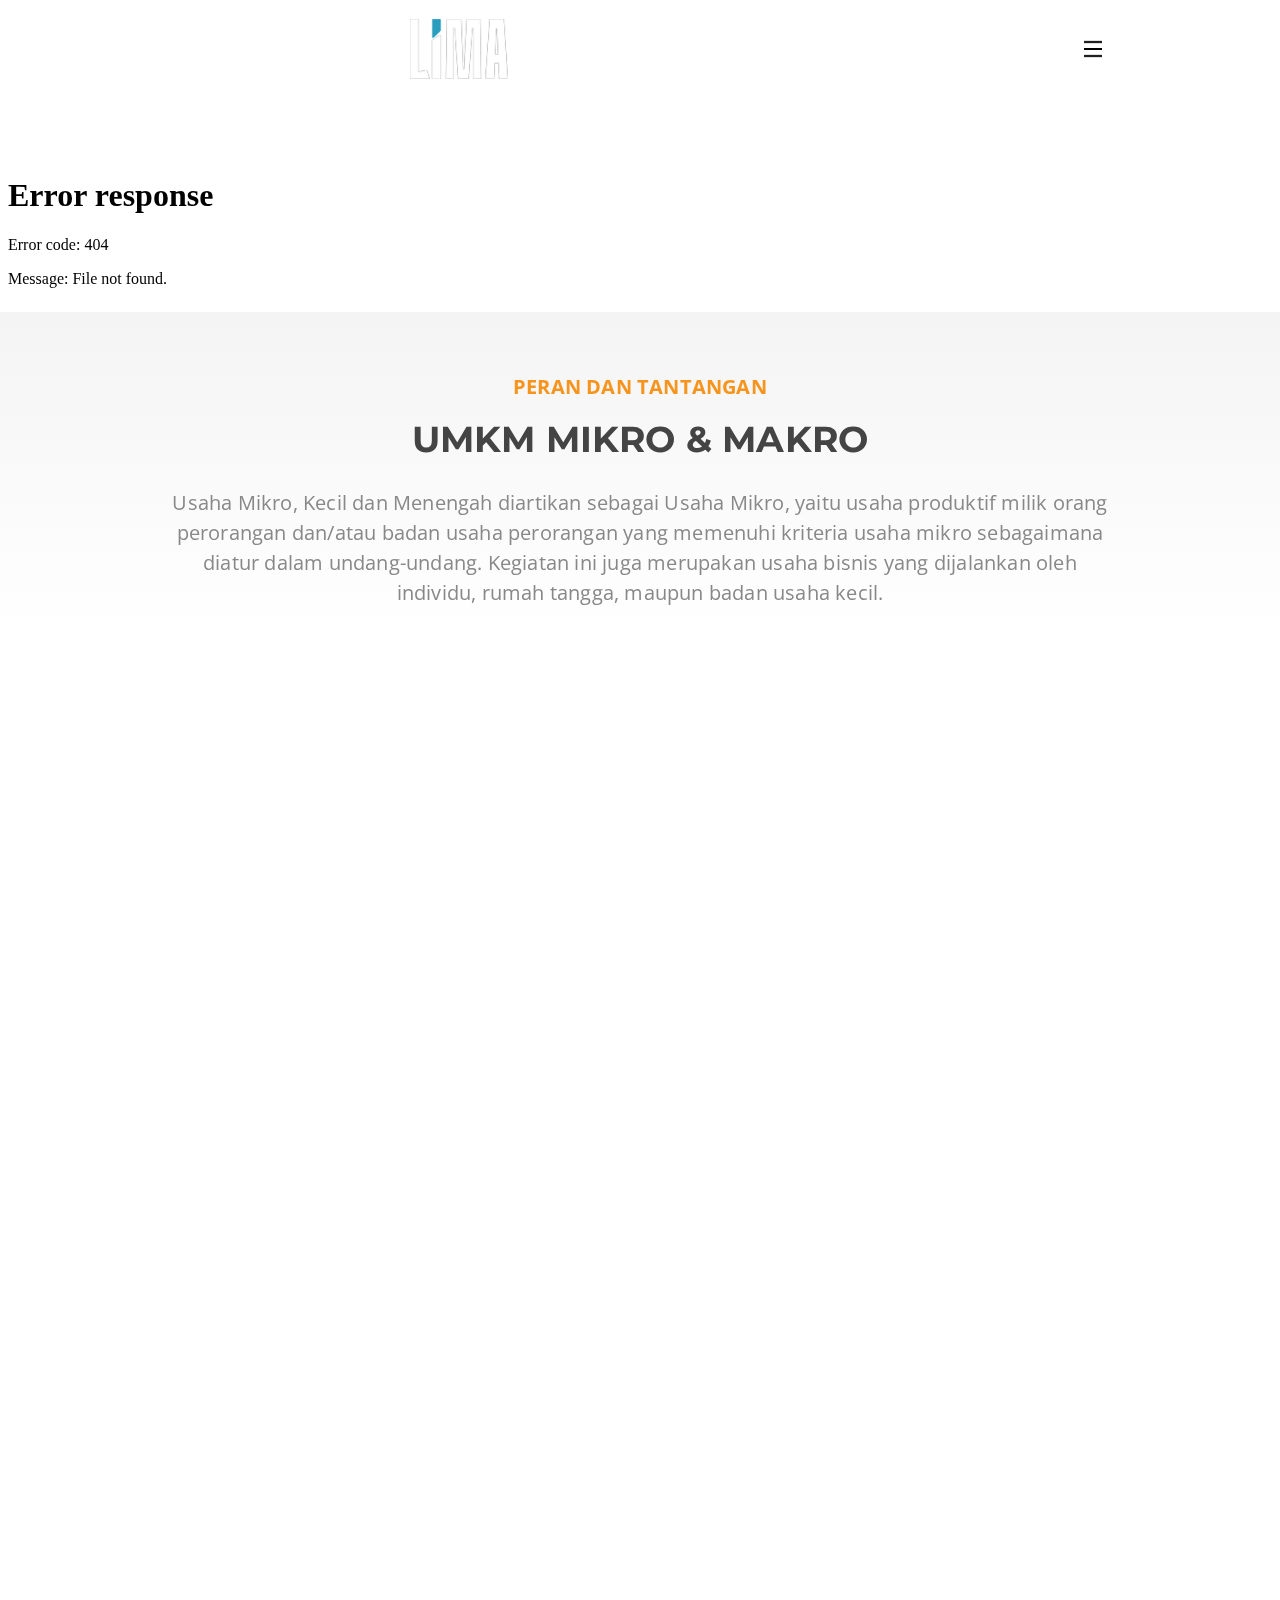
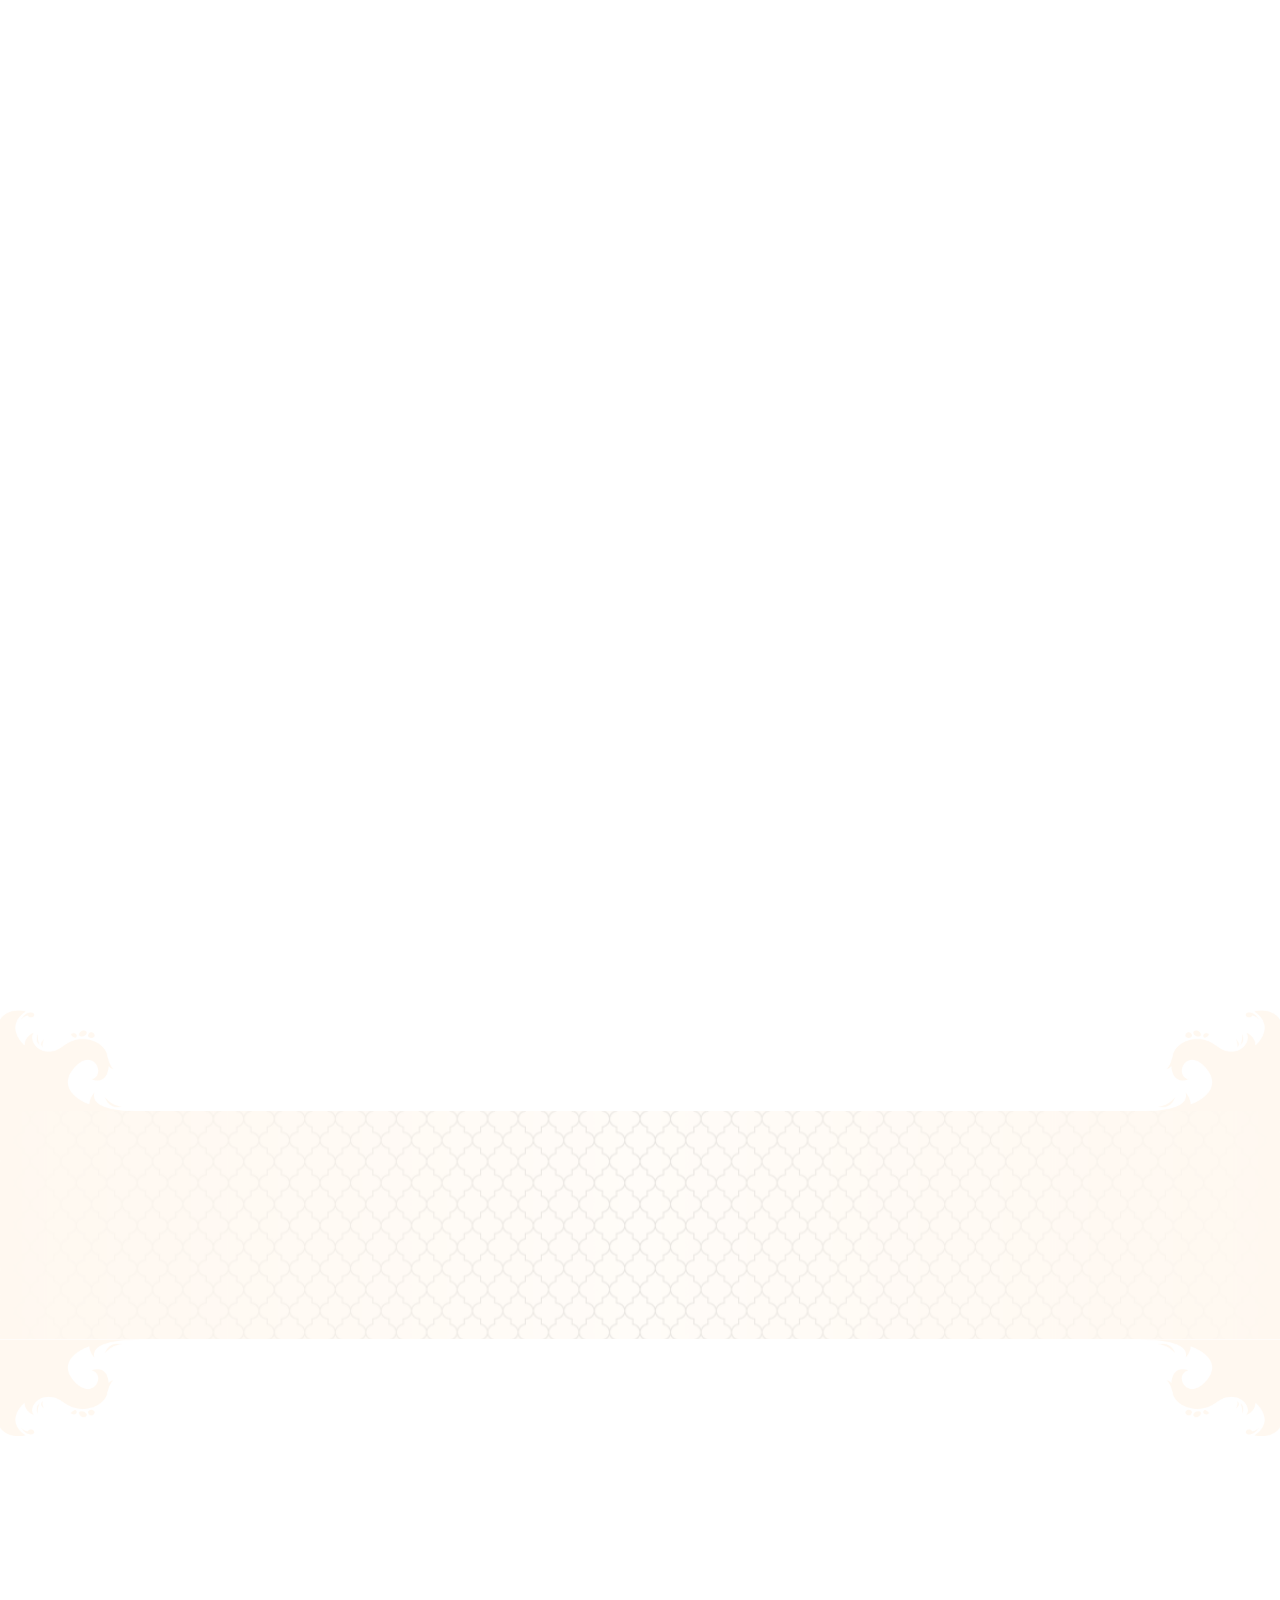
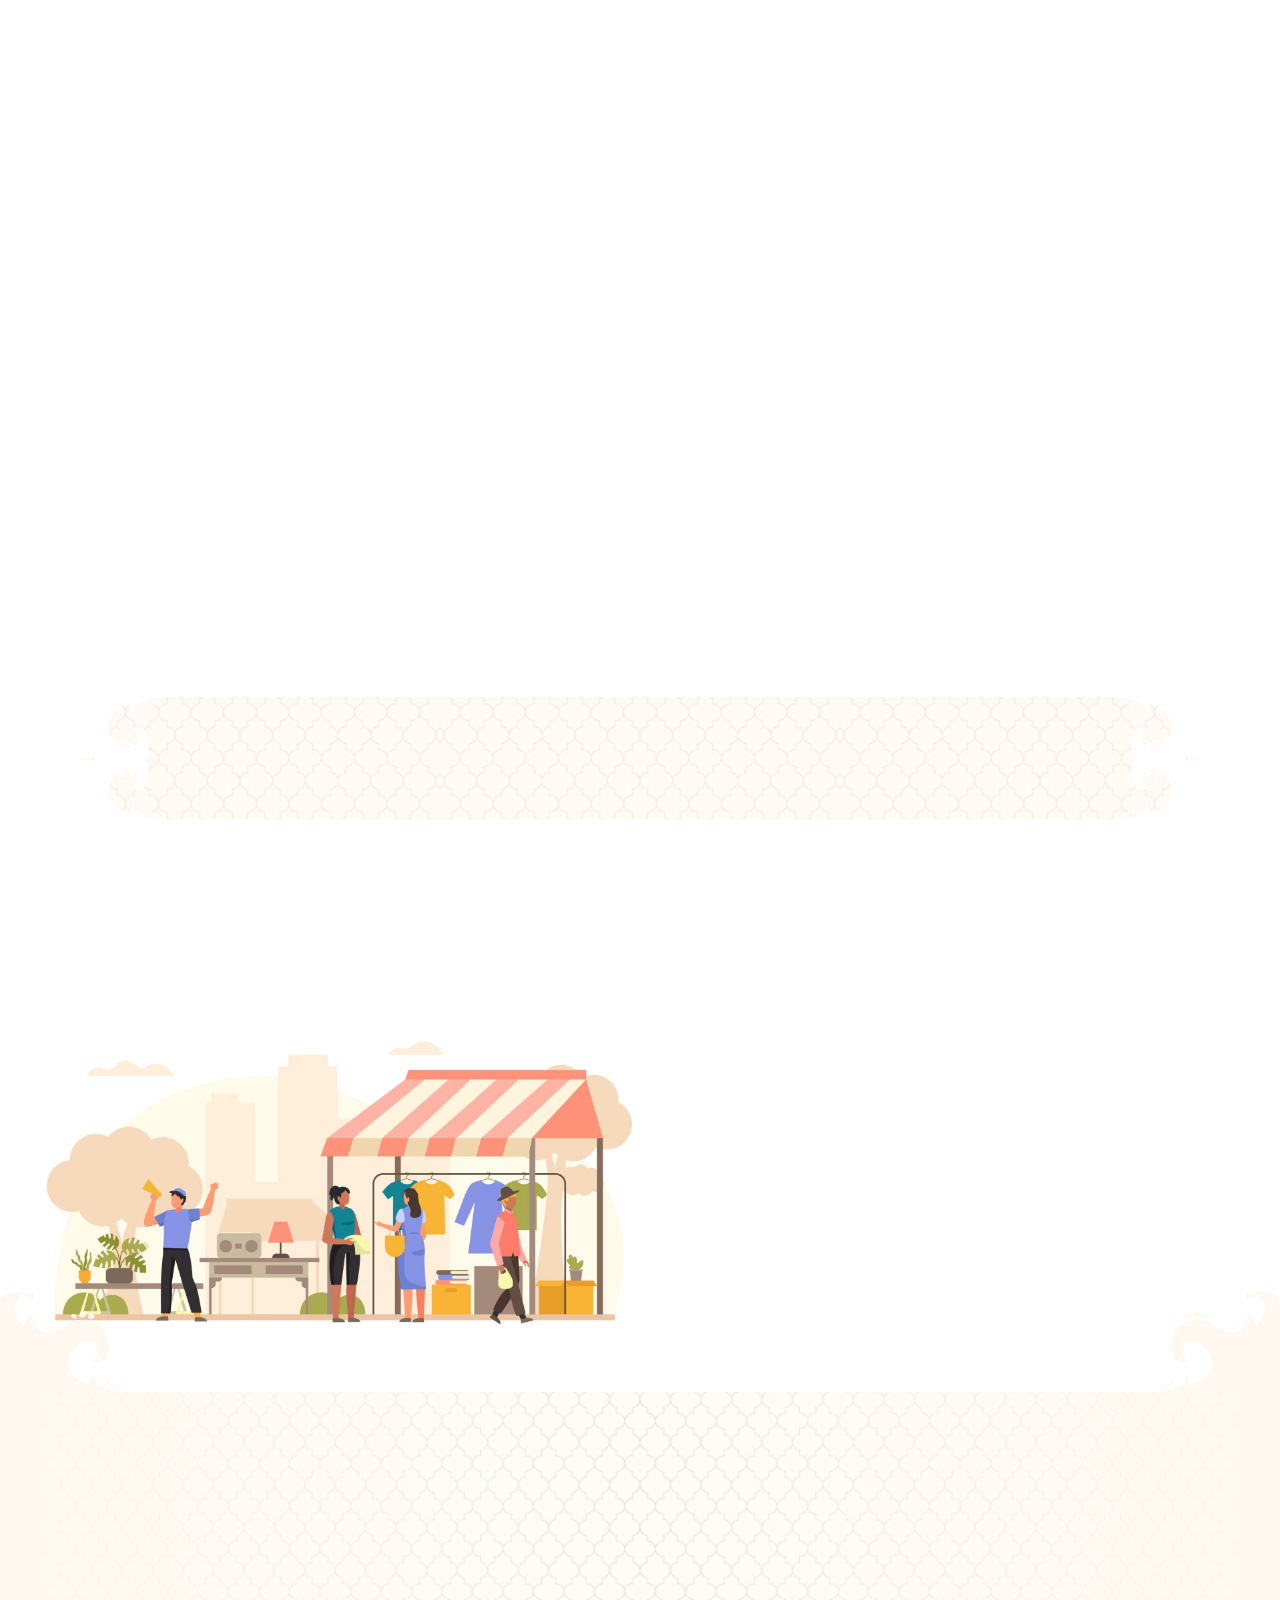
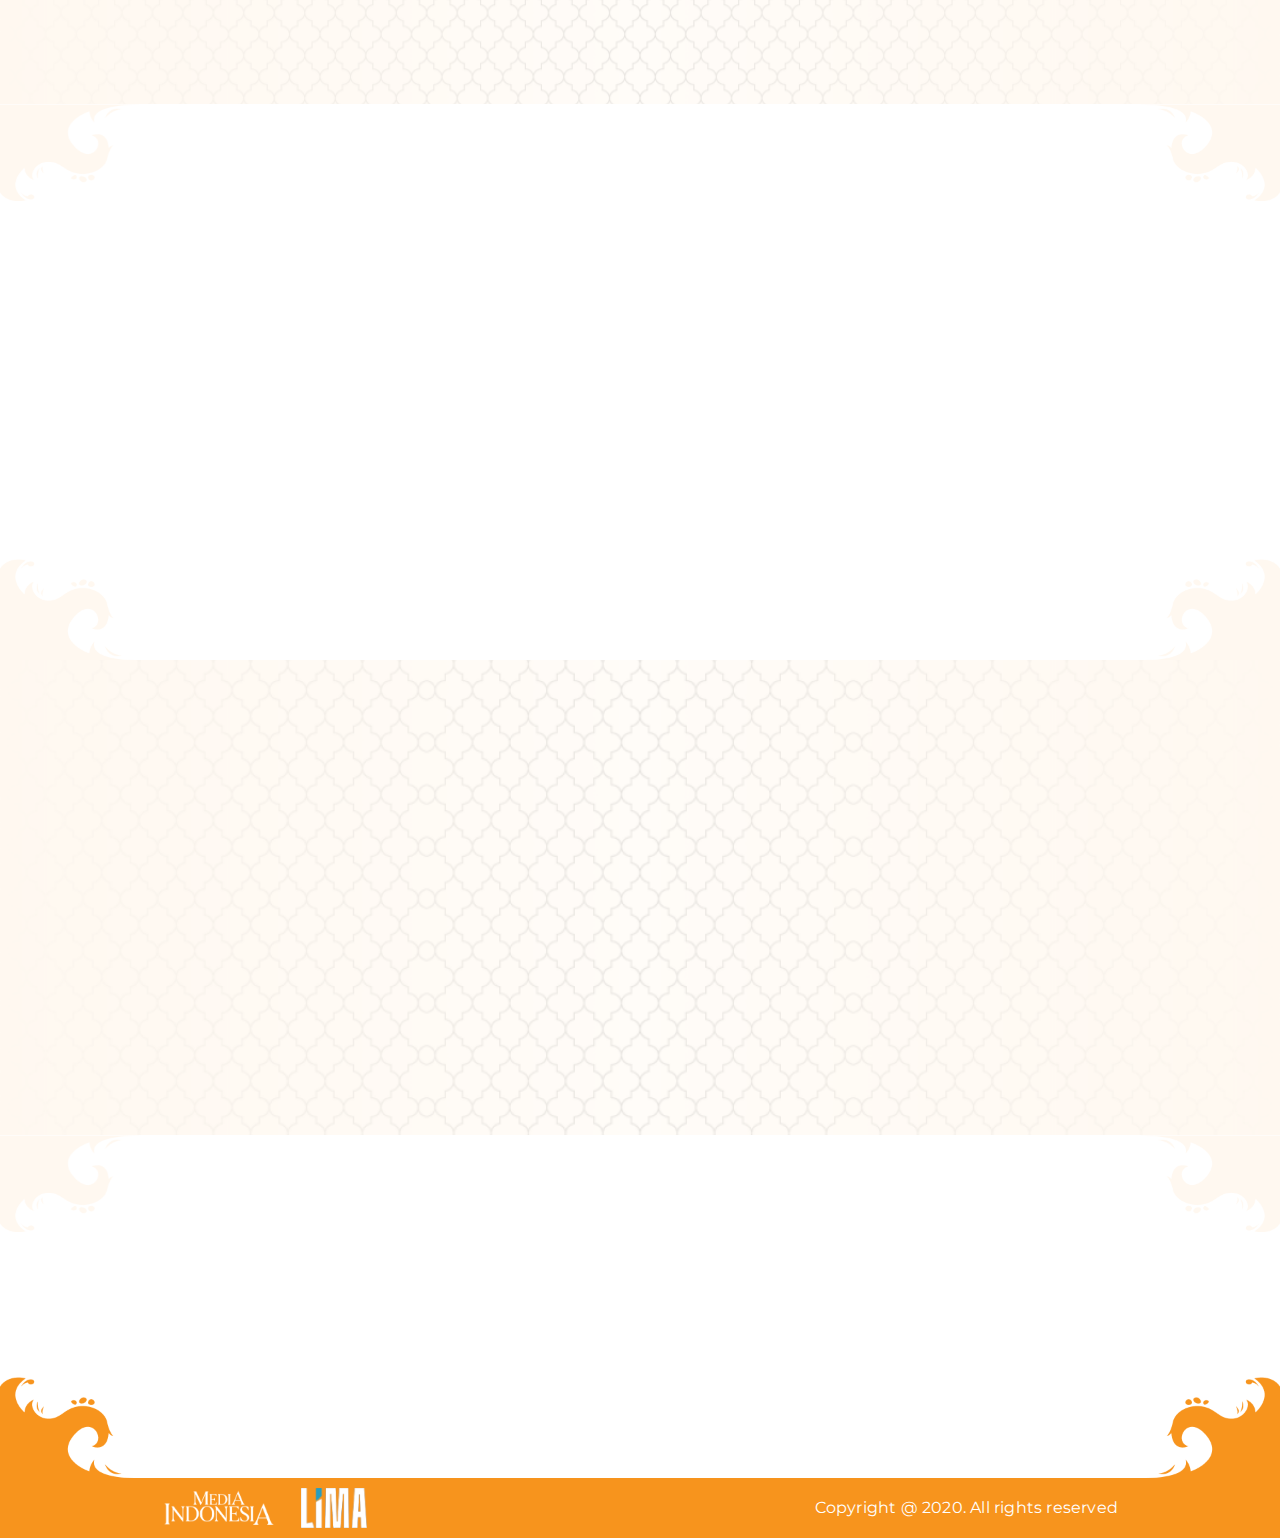
==== commit 602304e2: "updates" ====
--- a/index.html
+++ b/index.html
@@ -123,6 +123,7 @@
 	  <video autoplay loop>
 		<source src="assets/images/hero-motion.mp4" type="video/mp4">
 	  </video>
+	  <iframe src="assets/images/hero-motion.mp4" frameborder="0"></iframe>
     </div>
 
     <div
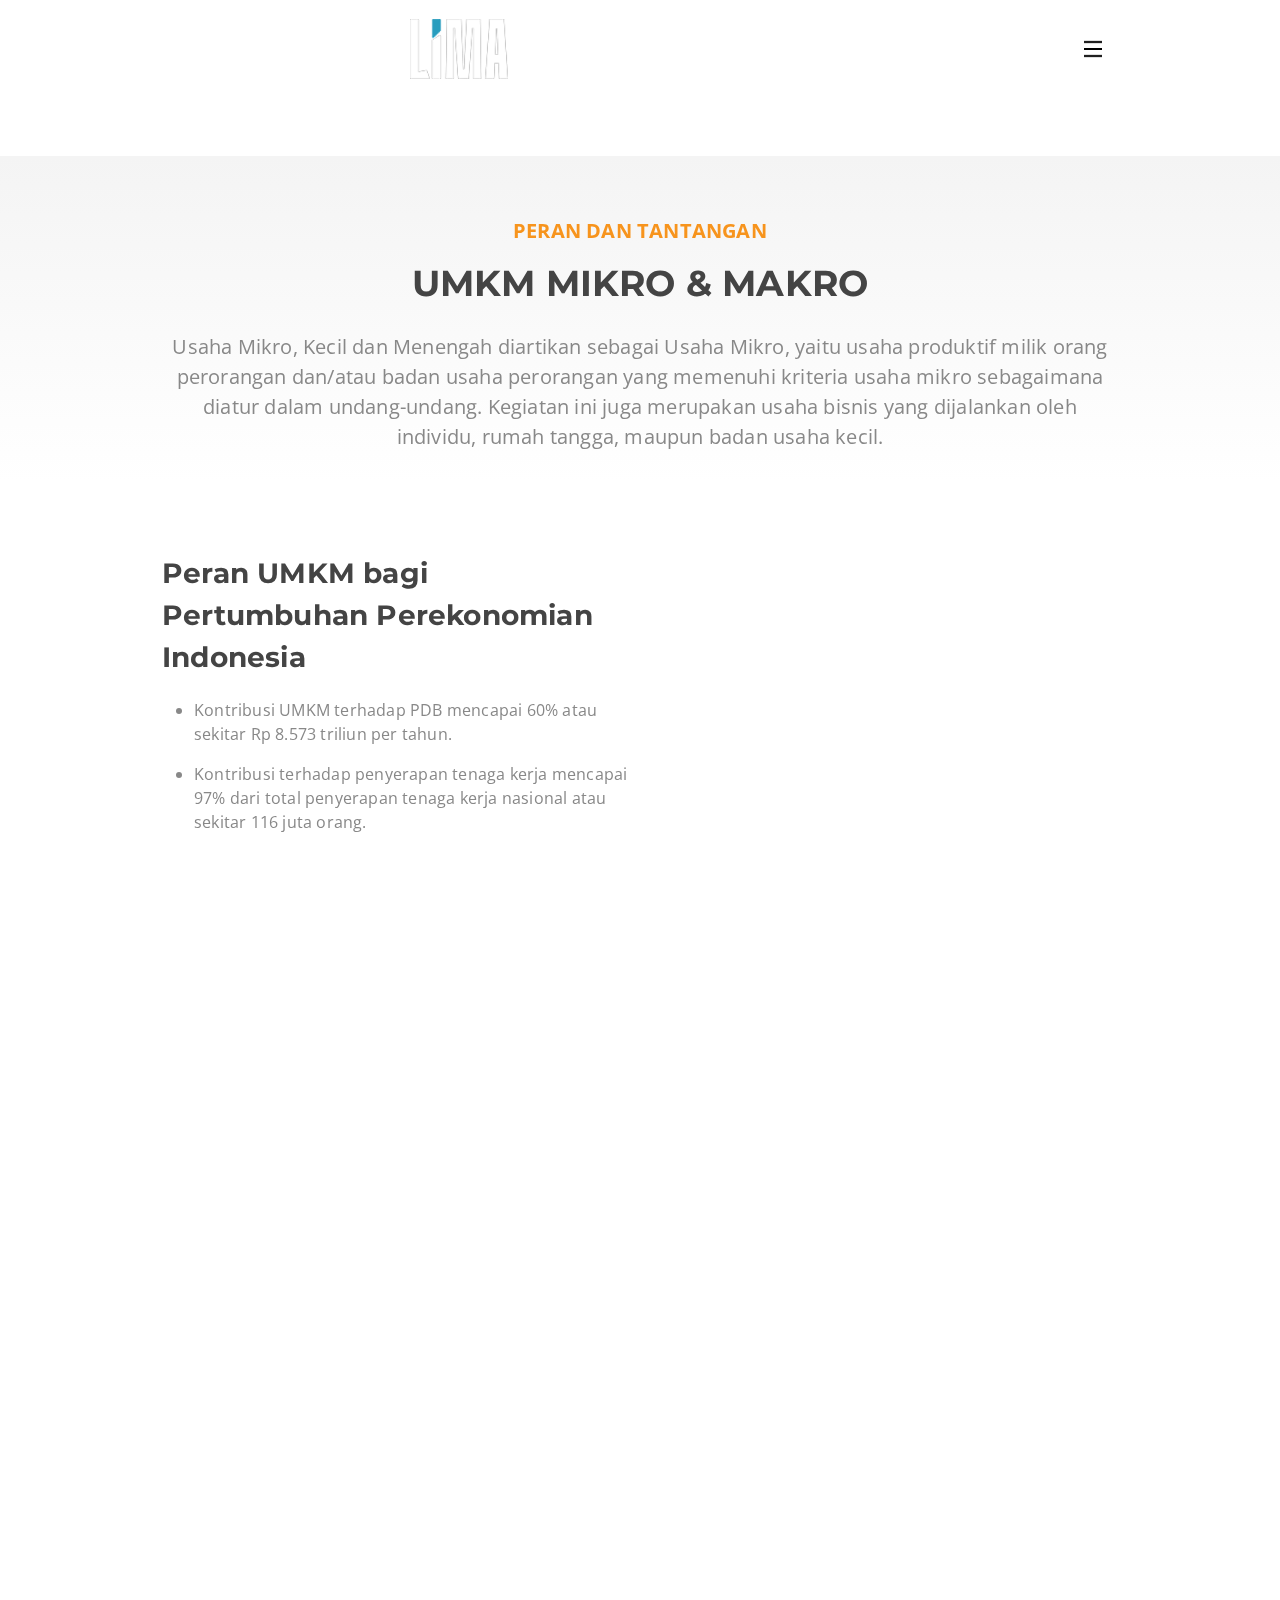
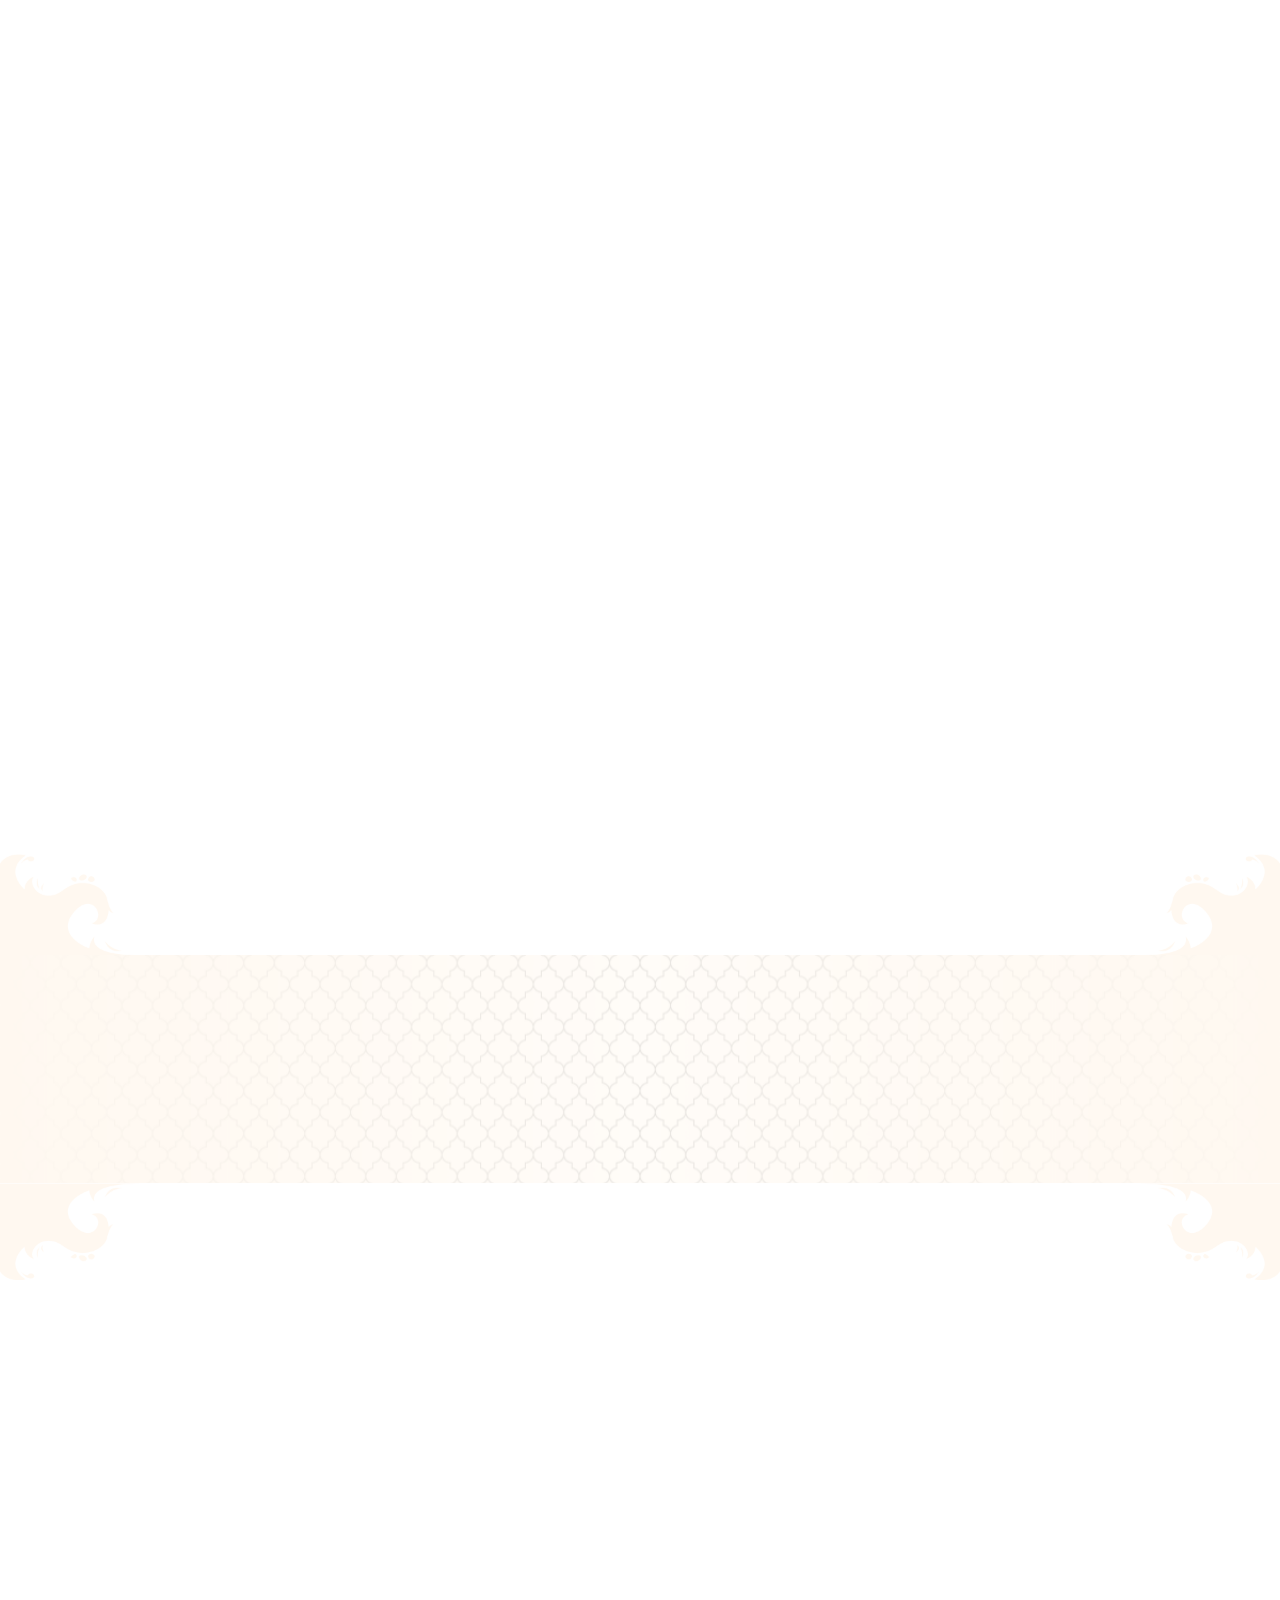
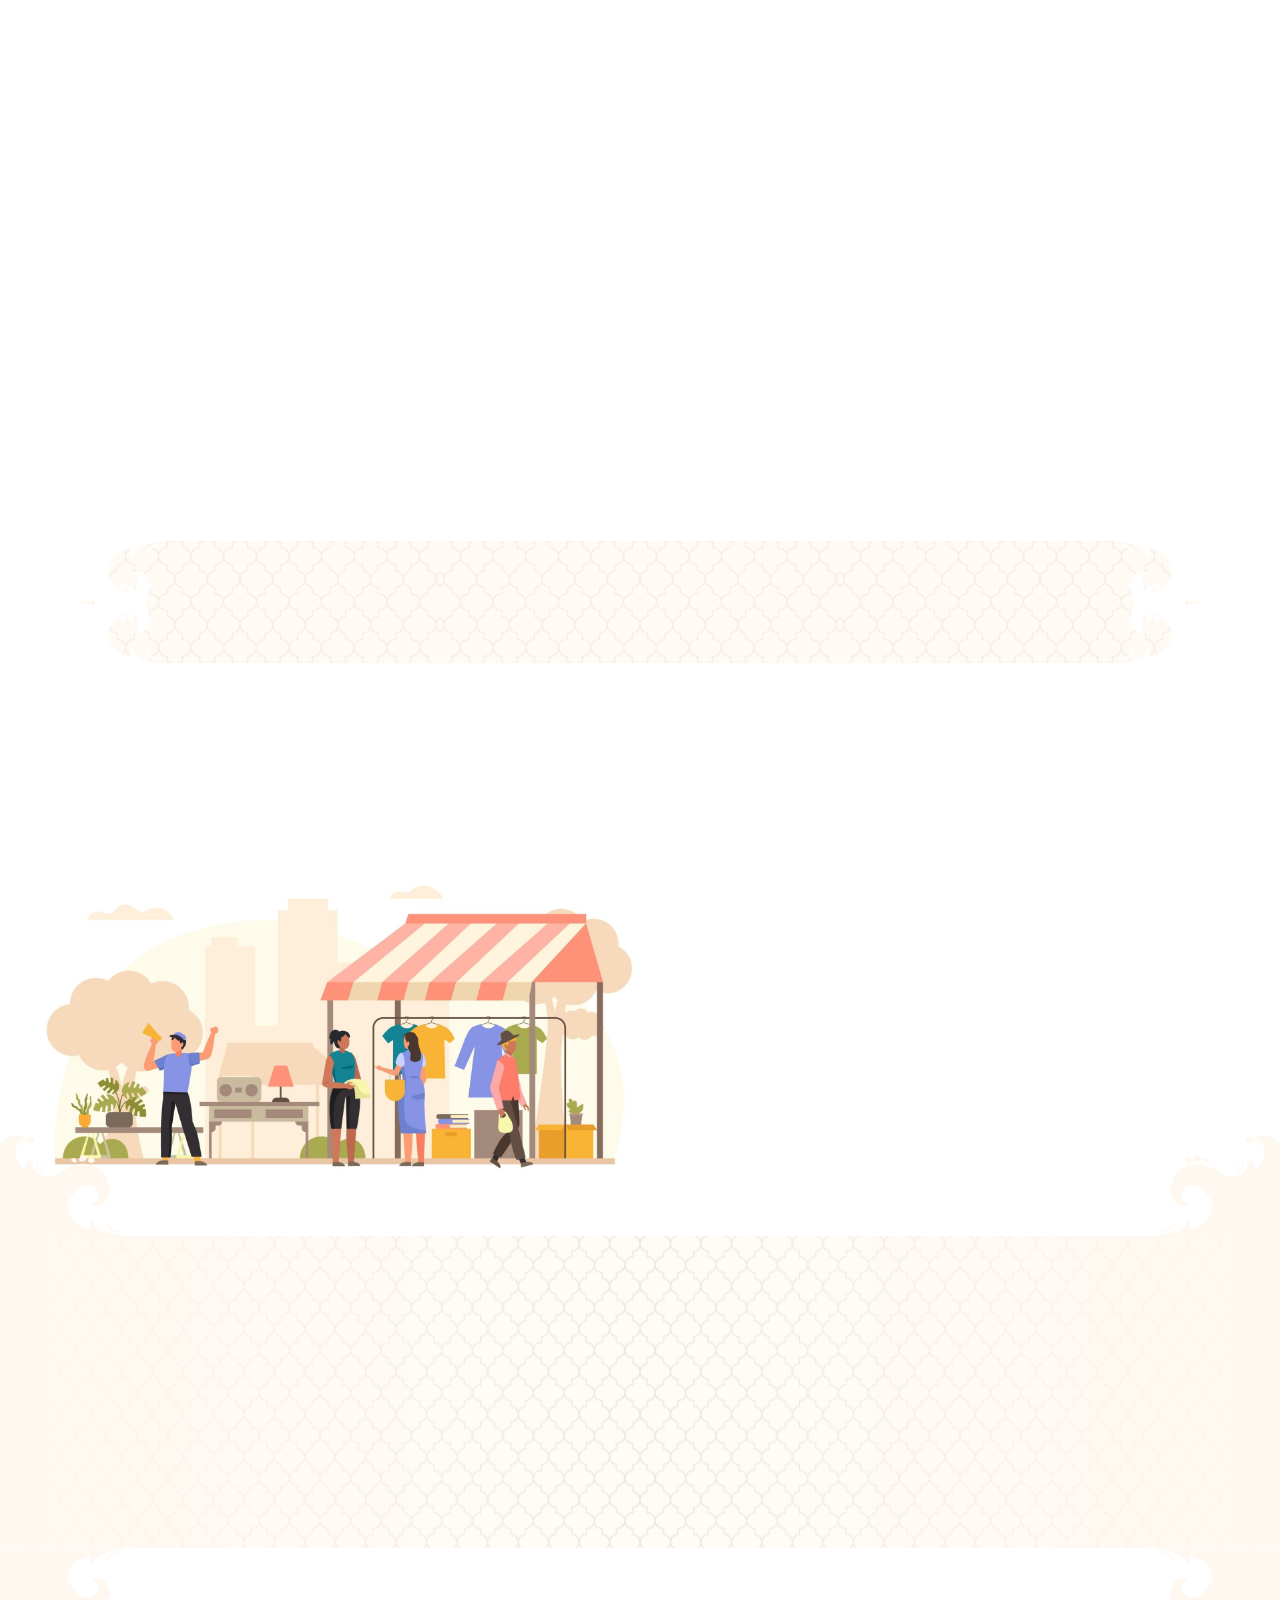
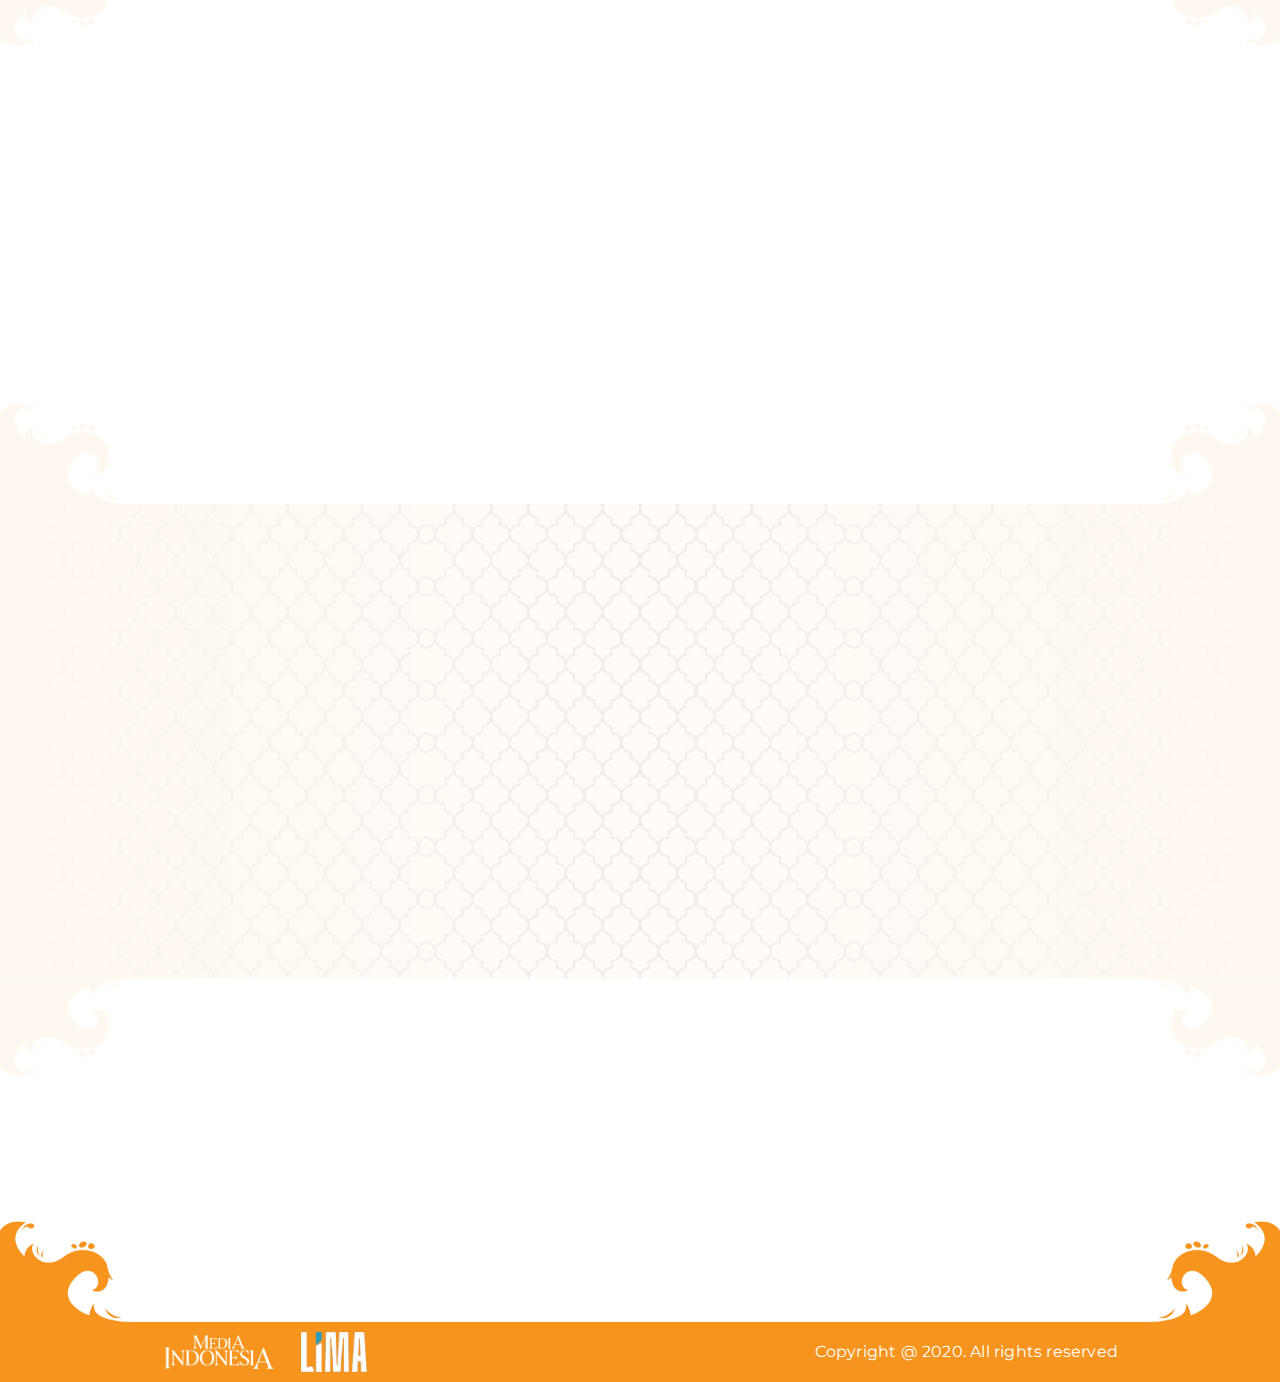
==== commit f974b92d: "updates" ====
--- a/index.html
+++ b/index.html
@@ -123,7 +123,6 @@
 	  <video autoplay loop>
 		<source src="assets/images/hero-motion.mp4" type="video/mp4">
 	  </video>
-	  <iframe src="assets/images/hero-motion.mp4" frameborder="0"></iframe>
     </div>
 
     <div
